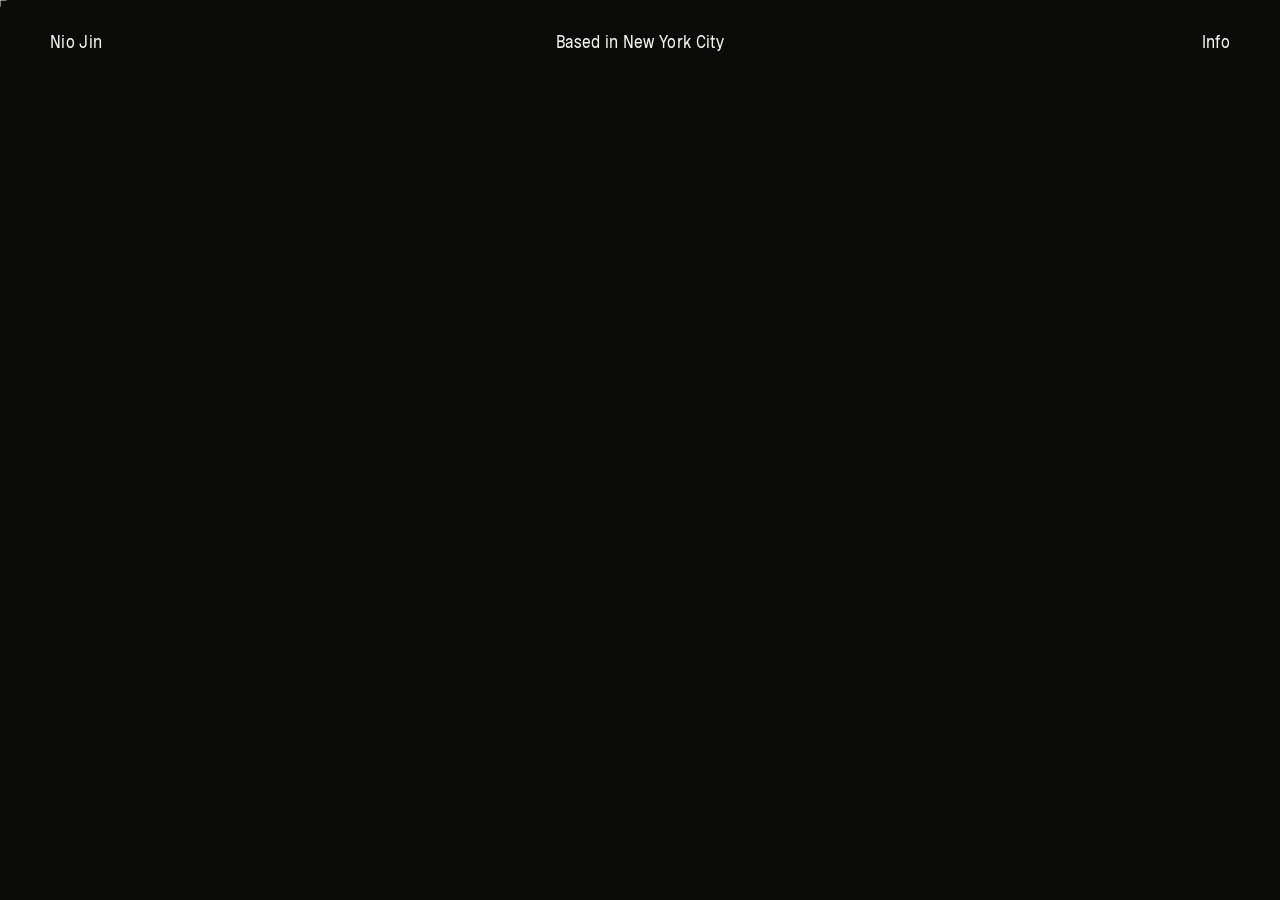
==== index.html @ 978b670d "Sep_update" ====
<!DOCTYPE html>
<html lang="en">
<head>
<meta charset="UTF-8">
<meta name="viewport" content="width=device-width, initial-scale=1.0, viewport-fit=cover">
<title>Nio Jin</title>
<link rel="icon" type="image/png" href="./favicon.png">

<!-- TYPEFACE -->
<link rel="preconnect" href="https://fonts.googleapis.com">
<link rel="preconnect" href="https://fonts.gstatic.com" crossorigin>
<link href="https://fonts.googleapis.com/css2?family=Cossette+Texte:wght@400;700&display=swap" rel="stylesheet">

<style>
:root{
  --font:'Cossette Texte','Helvetica Neue',Arial,sans-serif;
  --bg:#f2f2f2;
  --ink:#252526;
  --ink-soft:var(--ink);
  --line:#bfbfbf;
  --accent:#00fffb;
  --type-primary:1rem;
  --type-support:.625rem;
  --t:0.6s cubic-bezier(.4,0,.2,1);
  --t-fast:0.28s cubic-bezier(.4,0,.2,1);
}
*,*::before,*::after{box-sizing:border-box;margin:0;padding:0;}
html{font-synthesis:none;text-rendering:optimizeLegibility;-webkit-font-smoothing:antialiased;}
html,body{width:100%;height:100%;background:var(--bg);color:var(--ink);overflow:hidden;cursor:none;font-family:var(--font);font-weight:400;}
a:focus-visible,button:focus-visible{outline:1px solid currentColor;outline-offset:5px;}
.sr-only{position:absolute;width:1px;height:1px;padding:0;margin:-1px;overflow:hidden;clip:rect(0,0,0,0);white-space:nowrap;border:0;}

/* ============ PHOTOSENSITIVITY GATE ============ */
html.site-warning-pending,html.site-warning-pending body{background:#000;}
html.site-warning-pending body>:not(#photosensitivity-gate):not(script){visibility:hidden;}
#photosensitivity-gate{position:fixed;inset:0;z-index:2147483647;display:grid;place-items:center;padding:clamp(1.5rem,5vw,4rem);background:#000;color:#f2f2f2;cursor:auto;}
#photosensitivity-gate[hidden]{display:none;}
.photosensitivity-dialog{width:min(100%,34rem);}
.photosensitivity-kicker{margin-bottom:1rem;font-size:.625rem;text-transform:uppercase;letter-spacing:.08em;}
.photosensitivity-title{font-weight:400;line-height:.94;letter-spacing:-.04em;}
.photosensitivity-copy{max-width:31rem;margin-top:1.5rem;font-size:.875rem;line-height:1.45;}
.photosensitivity-actions{display:flex;flex-wrap:wrap;gap:1rem;margin-top:2rem;}
.photosensitivity-actions button{appearance:none;border:1px solid #f2f2f2;padding:.65rem .85rem;background:transparent;color:inherit;font:inherit;cursor:pointer;}
.photosensitivity-actions button:hover,.photosensitivity-actions button:focus-visible{background:#f2f2f2;color:#000;}

/* ============ CUSTOM CURSOR ============ */
#cur{position:fixed;pointer-events:none;z-index:9999;transform:translate(-50%,-50%);mix-blend-mode:difference;}
#cur-h{position:absolute;top:50%;left:50%;transform:translate(-50%,-50%);height:1px;width:13px;background:#fff;transition:width .18s,opacity .18s;}
#cur-v{position:absolute;top:50%;left:50%;transform:translate(-50%,-50%);width:1px;height:13px;background:#fff;transition:height .18s,opacity .18s;}
#cur.pressed #cur-h{width:22px;} #cur.pressed #cur-v{height:22px;}
#cur.hover #cur-h{width:9px;opacity:.5;} #cur.hover #cur-v{height:9px;opacity:.5;}
#cur-ring{position:absolute;top:50%;left:50%;transform:translate(-50%,-50%) rotate(-90deg);width:28px;height:28px;pointer-events:none;overflow:visible;}
#cur-ring circle{fill:none;stroke:#fff;stroke-width:1;stroke-linecap:round;r:12;cx:14;cy:14;stroke-dasharray:75.4;stroke-dashoffset:75.4;opacity:0;transition:stroke-dashoffset .52s cubic-bezier(.4,0,.2,1),opacity .2s;}
#cur.hover #cur-ring circle{stroke-dashoffset:0;opacity:1;}
#cur.ring-out #cur-ring circle{stroke-dashoffset:-75.4;opacity:0;transition:stroke-dashoffset .42s cubic-bezier(.4,0,.2,1),opacity .3s .15s;}
.trail{position:fixed;pointer-events:none;z-index:9998;background:#fff;transform:translate(-50%,-50%);mix-blend-mode:difference;image-rendering:pixelated;will-change:left,top,opacity;}

/* ============ SHARED VIEW SHELL ============ */
.view{position:fixed;inset:0;z-index:10;opacity:0;pointer-events:none;transition:opacity .5s ease;overflow:hidden;background:var(--bg);}
.view.on{opacity:1;pointer-events:all;}
.view.is-preparing{z-index:9;opacity:1;pointer-events:none;}
/* 3D fold transition for the photosensitivity-safe path */
#view-landing{transform-origin:100% 50%;transform-style:preserve-3d;backface-visibility:hidden;transition:opacity .88s cubic-bezier(.22,.78,.2,1),transform .88s cubic-bezier(.22,.78,.2,1),box-shadow .88s ease;}
#view-landing.is-folding{opacity:.08;transform:perspective(90rem) translateX(10vw) rotateY(-82deg);box-shadow:-3rem 0 5rem rgba(0,0,0,.28);pointer-events:none;}
@supports not (transform-style:preserve-3d){#view-landing.is-folding{transform:translateX(105%);opacity:0;}}
@media(prefers-reduced-motion:reduce){#view-landing{transition:opacity .15s linear;}#view-landing.is-folding{transform:none;opacity:0;}}
#ascii-transition{position:fixed;inset:0;z-index:9997;width:100%;height:100%;opacity:0;visibility:hidden;pointer-events:none;background:transparent;image-rendering:pixelated;}
#ascii-transition.is-active{opacity:1;visibility:visible;}

/* ============ GLOBAL TOPBAR ============ */
#global-topbar{position:fixed;top:0;left:0;right:0;z-index:300;display:flex;justify-content:space-between;align-items:flex-start;padding:calc(clamp(1.2rem,2.8vw,2rem) + env(safe-area-inset-top)) calc(clamp(1.5rem,4vw,3rem) + env(safe-area-inset-right)) clamp(1.2rem,2.8vw,2rem) calc(clamp(1.5rem,4vw,3rem) + env(safe-area-inset-left));pointer-events:none;color:#fff;mix-blend-mode:difference;}
#global-topbar .topbar-left{display:flex;align-items:baseline;pointer-events:all;}
#global-topbar .brand-name,#global-version,.location{mix-blend-mode:normal;cursor:none;font-family:var(--font);}
#work-mode-nav{position:fixed;top:calc(clamp(1.2rem,2.8vw,2rem)*2 + 1rem + env(safe-area-inset-top));left:calc(clamp(1.5rem,4vw,3rem) + env(safe-area-inset-left));z-index:310;display:none;align-items:baseline;gap:.8rem;color:var(--ink);font-size:var(--type-support);}
body.work-view-active #work-mode-nav{display:flex;}
#work-mode-nav button{appearance:none;border:0;background:transparent;color:inherit;padding:.12rem 0;font:inherit;cursor:none;opacity:.58;}
#work-mode-nav button:hover,#work-mode-nav button:focus-visible,#work-mode-nav button.is-active{opacity:1;text-decoration:underline;text-underline-offset:.18em;}
#work-mode-context{margin-left:.35rem;color:var(--ink-soft);}
#work-mode-context[hidden]{display:none;}
body.work-view-trace #work-mode-nav{color:#f1f1f1;}
body.work-view-trace #work-mode-context{color:rgba(241,241,241,.65);}
@media(max-width:700px){#work-mode-nav{gap:.55rem;top:calc(clamp(1.2rem,2.8vw,2rem)*2 + .7rem + env(safe-area-inset-top));}#work-mode-context{margin-left:.1rem;max-width:6rem;overflow:hidden;text-overflow:ellipsis;white-space:nowrap;}}
#global-topbar .brand-name,#global-version{background:transparent;color:inherit;padding:0 .12em;}
#global-topbar .brand-name:hover,#global-version:hover{background:#fff;color:#000;}
.brand-name{font-size:var(--type-primary);letter-spacing:.02em;text-decoration:none;}
#global-version{appearance:none;border:0;font-size:var(--type-primary);letter-spacing:.02em;text-decoration:none;pointer-events:none;opacity:0;transition:opacity .35s ease;}
#global-version.vis{opacity:1;pointer-events:all;}
.location{position:absolute;left:50%;transform:translateX(-50%);font-size:var(--type-primary);letter-spacing:.02em;white-space:nowrap;color:inherit;}

/* ============ MORE DRAWER ============ */
#more-layer{position:fixed;inset:0;z-index:500;pointer-events:none;visibility:hidden;transition:visibility 0s .65s;}
#more-layer.is-open{pointer-events:all;visibility:visible;transition-delay:0s;}
#more-backdrop{position:absolute;inset:0;border:0;background:rgba(11,11,10,0);cursor:none;transition:background .45s ease;}
#more-layer.is-open #more-backdrop{background:rgba(11,11,10,.22);}
#more-drawer{position:absolute;top:0;right:0;width:min(480px,100%);height:100%;overflow-y:auto;background:var(--bg);color:var(--ink);padding:calc(clamp(1.2rem,2.8vw,2rem) + env(safe-area-inset-top)) calc(clamp(1.5rem,3.2vw,2.4rem) + env(safe-area-inset-right)) calc(2rem + env(safe-area-inset-bottom)) calc(clamp(1.5rem,3.2vw,2.4rem) + env(safe-area-inset-left));display:flex;flex-direction:column;transform:translateX(100%);transition:transform .65s cubic-bezier(.16,1,.3,1);box-shadow:-1px 0 0 var(--line);}
#more-layer.is-open #more-drawer{transform:translateX(0);}
.more-head{display:flex;align-items:baseline;justify-content:space-between;padding-bottom:1rem;border-bottom:1px solid var(--ink);}
.more-title,.more-close{font:inherit;font-size:var(--type-primary);letter-spacing:.02em;}
.more-close{appearance:none;border:0;background:none;color:inherit;padding:.15rem 0;line-height:1;cursor:none;}
.back-arrow-icon{display:block;width:22px;height:12px;fill:none;stroke:currentColor;stroke-width:1;stroke-linecap:square;stroke-linejoin:miter;}
.more-body{display:flex;flex-direction:column;flex:1;padding-top:clamp(0rem,0vh,0rem);}
.more-profile{grid-template-columns:6.5rem 1fr;gap:1rem;align-items:start;}
.more-profile img{display:block;width:6.5rem;height:7.5rem;object-fit:cover;}
.more-intro{font-size:var(--type-primary);line-height:1.7;}
.more-pronouns{margin-top:.8rem;font-size:var(--type-support);line-height:1.45;}
.more-overline{font-size:var(--type-support);letter-spacing:normal;color:var(--ink-soft);margin-bottom:.75rem;}
.more-cta-title{font-size:var(--type-primary);line-height:1.35;font-weight:400;max-width:17rem;}
.more-cta{display:block;width:100%;margin:0rem 0 0 0rem;padding:.9rem 1rem;background:var(--accent);border:1px solid var(--ink);color:var(--ink);text-decoration:none;font-size:var(--type-support);letter-spacing:normal;transition:background .2s,color .2s;}
.more-cta:hover{background:var(--ink);color:var(--accent);}
.more-directory{display:grid;grid-template-columns:6.5rem minmax(0,1fr);gap:.5rem 1rem;padding:1rem 0;border-bottom:1px solid var(--ink);}
.more-directory .more-section{display:contents;}
.more-section-title{font-weight:400;color:var(--ink-soft);letter-spacing:.04em;}
.more-section-body{line-height:1.55;color:var(--ink-soft);}
.more-directory nav .more-section-body{display:flex;flex-direction:column;align-items:flex-start;gap:.1rem;min-width:0;}
.more-directory nav .more-nav-link{white-space:nowrap;}
.more-section-body a,.more-section-body button{display:block;width:fit-content;appearance:none;border:0;background:transparent;color:var(--ink);padding:0 .12em;font:inherit;text-decoration:none;text-align:left;overflow-wrap:anywhere;box-decoration-break:clone;-webkit-box-decoration-break:clone;cursor:none;}
.more-section-body a:hover,.more-section-body button:hover,.more-section-body a:focus-visible,.more-section-body button:focus-visible{background:var(--ink);color:var(--bg);}
.more-directory>.more-cta{grid-column:1/-1;}
.more-foot{display:flex;justify-content:space-between;align-items:flex-end;gap:1rem;padding-top:1rem; font-size:var(--type-support);letter-spacing:normal;color:var(--ink-soft);}
.more-foot span:last-child{white-space:nowrap;text-align:right;}
body.more-open{overflow:hidden;}
@media(max-width:600px){.location{display:none;}.more-profile{grid-template-columns:5.5rem 1fr;}.more-profile img{width:5.5rem;height:5.5rem;}.more-directory{grid-template-columns:5.5rem minmax(0,1fr);}.more-foot{flex-direction:column;align-items:flex-start;gap:.35rem;}.more-foot span:last-child{text-align:left;}}

/* ============ LANDING ============ */
#landing-video{position:absolute;inset:0;width:100%;height:100%;z-index:1;background:#0b0b0a;}
#landing-video{object-fit:cover;opacity:1;transition:opacity .45s ease;}
body.more-open #landing-video{opacity:.35;}

/* The landing page is a two-stage scroll: moving image, then the archived
   conversation. Scroll progress drives the ASCII field between them. */
#view-landing{overflow:hidden;}
#landing-scroll-track{position:absolute;inset:0;z-index:3;overflow-y:auto;overscroll-behavior-y:contain;scrollbar-width:none;}
#landing-scroll-track::-webkit-scrollbar{display:none;}
#landing-scroll-stage{position:relative;height:220vh;height:220dvh;}
#landing-video-frame{position:absolute;inset:0;z-index:1;width:100%;height:100%;overflow:hidden;opacity:1;transform:translateZ(0);will-change:opacity;pointer-events:none;}
#landing-scroll-ascii,#landing-scroll-cover{position:absolute;inset:0;display:block;width:100%;height:100%;pointer-events:none;}
#landing-scroll-ascii{z-index:4;background:transparent;image-rendering:pixelated;}
#landing-scroll-cover{z-index:5;background:#f2f2f2;opacity:0;will-change:opacity;}
#landing-idle-hint{position:absolute;left:50%;bottom:clamp(1.5rem,4vw,3rem);z-index:7;transform:translate(-50%,.35rem);font-size:var(--type-support);letter-spacing:.04em;color:#f2f2f2;mix-blend-mode:difference;opacity:0;visibility:hidden;pointer-events:none;transition:opacity .5s ease,transform .7s cubic-bezier(.16,1,.3,1),visibility 0s .5s;}
#landing-idle-hint.is-visible{opacity:.72;visibility:visible;transform:translate(-50%,0);transition-delay:0s;}

/* Landing menu trigger */
#landing-hover-zone{position:absolute;left:0;right:0;bottom:0;height:33.334vh;z-index:2;}

/* Landing menu */
#landing-bottom{
  position:absolute;left:0;right:0;bottom:0;z-index:3;
  display:flex;
  align-items:center;
  height:clamp(10.5rem,24dvh,12rem);
  isolation:isolate;
  background:transparent;
  padding:0 clamp(1.5rem,4vw,3rem);
  transform:translateY(100%);
  transition:transform .85s cubic-bezier(.16,1,.3,1);
  will-change:transform;
  pointer-events:none;
}
#landing-bottom::before{content:'';position:absolute;inset:1rem 0 0;z-index:0;pointer-events:none;background:linear-gradient(180deg,rgba(242,242,242,0) 0,rgba(242,242,242,0) 1.08rem,rgba(191,191,191,1) 2.16rem,rgba(242,242,242,1) 3.42rem,var(--bg) 4.5rem);}
#landing-bottom.is-open{transform:translateY(0);pointer-events:all;}
#landing-divider{display:none;}
#landing-conversation{position:relative;z-index:1;width:100%;height:100%;box-sizing:border-box;isolation:isolate;}
@keyframes uiTypeIn{from{clip-path:inset(0 100% 0 0);}to{clip-path:inset(0 0 0 0);}}
.type-in{animation:uiTypeIn .34s steps(var(--type-steps,14),end) var(--type-delay,0s) both;}
@media (prefers-reduced-motion:reduce){.type-in{animation-duration:.01s;animation-delay:0s;}}
@media(max-width:700px){
  #view-landing{background:#0b0b0a;}
  #landing-video{inset:auto;top:50%;left:50%;width:100vh;width:100dvh;height:100vw;height:100dvw;max-width:none;max-height:none;object-fit:cover;transform:translate(-50%,-50%) rotate(90deg);transform-origin:center;}
  #landing-bottom{padding-bottom:env(safe-area-inset-bottom);padding-left:calc(1rem + env(safe-area-inset-left));padding-right:calc(1rem + env(safe-area-inset-right));}
}

/* The three-column menu appears after the landing scroll. */
#landing-hover-zone,#landing-indicator{display:none!important;}
#landing-bottom{
  display:flex!important;position:absolute;inset:0;z-index:6;
  height:100%!important;margin:0;
  background:transparent;opacity:0;visibility:hidden;
  transform:none!important;
  transition:opacity .35s ease,visibility 0s .35s;
  pointer-events:none!important;
}
#landing-bottom::before{display:none;}
#landing-bottom.is-scroll-revealed{opacity:1;visibility:visible;transition:opacity .35s ease;pointer-events:none!important;}
#landing-bottom.is-scroll-revealed button,#landing-bottom.is-scroll-revealed a,#landing-bottom.is-scroll-revealed [tabindex]{pointer-events:auto;}
#landing-conversation{display:grid;grid-template-columns:repeat(3,minmax(0,1fr));align-items:stretch;}
.landing-column{display:flex;flex-direction:column;justify-content:center;align-items:center;min-width:0;font-size:var(--type-primary);}
#verb-options{position:static;left:auto;right:auto;top:auto;display:flex;flex-direction:column;align-items:center;gap:.5rem;max-height:none;white-space:normal;flex-wrap:nowrap;perspective:320px;}
#verb-options .verb-choice{appearance:none;width:fit-content;padding:.1rem .3rem;border:0;background:transparent;color:var(--ink);font:inherit;font-size:var(--type-primary);font-weight:400;text-align:center;text-decoration:none;cursor:none;backface-visibility:hidden;transition:transform .42s cubic-bezier(.16,1,.3,1),opacity .42s ease,background .2s,color .2s;}
#verb-options .verb-choice:nth-child(1){transform:rotateX(-38deg) translateZ(-8px);opacity:.84;}
#verb-options .verb-choice:nth-child(2){transform:translateZ(20px);}
#verb-options .verb-choice:nth-child(3){transform:rotateX(38deg) translateZ(-8px);opacity:.84;}
#verb-options .verb-choice.is-selected{transform:translateZ(24px);opacity:1;}
#verb-options .verb-choice.is-selected ~ .verb-choice{transform:rotateX(38deg) translateZ(-8px);opacity:.84;}
#verb-options .verb-choice:has(~ .verb-choice.is-selected){transform:rotateX(-38deg) translateZ(-8px);opacity:.84;}
#verb-options .verb-choice:hover,#verb-options .verb-choice:focus-visible{background:var(--ink);color:var(--bg);}
#verb-options .verb-choice.is-selected{background:var(--ink);color:var(--bg);}
#landing-destinations{align-items:center;perspective:320px;}
#landing-destinations{position:relative;}
.destination-list{display:flex;flex-direction:column;align-items:flex-start;gap:.5rem;}
.destination-list[hidden]{display:none;}
.destination-list button,.destination-list a,.destination-unavailable{display:block;width:fit-content;padding:.1rem .2rem;color:var(--ink);background:transparent;border:0;font:inherit;font-size:var(--type-primary);text-decoration:underline;text-underline-offset:.16em;text-decoration-thickness:1px;white-space:nowrap;cursor:none;backface-visibility:hidden;}
.destination-list > :first-child:not(:only-child){transform:rotateX(-34deg) translateZ(-6px);opacity:.9;}
.destination-list > :nth-child(2):not(:last-child){transform:translateZ(16px);}
.destination-list > :last-child:not(:only-child){transform:rotateX(34deg) translateZ(-6px);opacity:.9;}
.destination-list button:hover,.destination-list button:focus-visible,.destination-list a:hover,.destination-list a:focus-visible{background:var(--ink);color:var(--bg);}
.destination-unavailable{color:#777;text-decoration:none;cursor:default;}
#build-brief{position:absolute;left:50%;bottom:clamp(1.5rem,4vw,3rem);width:min(40rem,90vw);transform:translateX(-50%);margin:0;color:var(--ink);font-size:var(--type-primary);line-height:1.35;text-align:center;}
#build-brief[hidden]{display:none;}
#destination-glitch{position:relative;display:block;isolation:isolate;min-width:7ch;font-family:monospace;font-size:var(--type-primary);letter-spacing:-.08em;white-space:nowrap;}
#destination-glitch[hidden]{display:none;}
#destination-glitch::before{content:'▚▜███▞▝';animation:destinationGlyphs 1.25s steps(1,end) infinite;}
@keyframes destinationGlyphs{0%,29%{content:'▚▜███▞▝';}30%,61%{content:'▞██▚▚█▜';}62%,100%{content:'██▝▚▞██';}}
@media(prefers-reduced-motion:reduce){#destination-glitch::before{animation:none;}}
@media(max-width:700px){#verb-options{gap:.25rem;}#verb-options .verb-choice{min-height:44px;padding:.15rem .2rem;}.destination-list{gap:.25rem;}.destination-list button,.destination-list a,.destination-unavailable{display:flex;align-items:center;min-height:44px;font-size:.875rem;}}
@media(max-width:700px){#landing-conversation{grid-template-columns:20% 30% 50%;}#build-brief{bottom:calc(1.5rem + env(safe-area-inset-bottom));}.destination-list[data-for="build"]{width:100%;padding:0 .65rem;gap:.7rem;}.destination-list[data-for="build"] a{display:block;width:100%;min-height:0;white-space:normal;text-decoration:none;}.build-link-title{text-decoration:underline;text-underline-offset:.16em;}}

/* ============ SĒZN ENTRY ============ */
#sezn-layer{position:fixed;inset:0;z-index:620;display:grid;place-items:center;padding:1.5rem;visibility:hidden;pointer-events:none;}
#sezn-layer.is-open{visibility:visible;pointer-events:all;}
#sezn-backdrop{position:absolute;inset:0;border:0;background:rgba(11,11,10,0);cursor:none;transition:background .35s ease;}
#sezn-layer.is-open #sezn-backdrop{background:rgba(11,11,10,.58);}
#sezn-dialog{position:relative;width:min(29rem,100%);background:var(--bg);color:var(--ink);border:1px solid var(--ink);padding:1.15rem;opacity:0;transform:translateY(.6rem) scale(.98);transition:opacity .3s ease,transform .45s cubic-bezier(.16,1,.3,1);}
#sezn-layer.is-open #sezn-dialog{opacity:1;transform:translateY(0) scale(1);}
.vision-head{display:flex;justify-content:space-between;align-items:baseline;padding-bottom:.8rem;border-bottom:1px solid var(--ink);}
.vision-title,.vision-close{font:inherit;font-size:var(--type-primary);letter-spacing:.02em;}
.vision-close{appearance:none;border:0;background:transparent;color:inherit;cursor:none;padding:.15rem 0;}
.vision-action{appearance:none;border:1px solid var(--ink);background:transparent;color:var(--ink);padding:.72rem;font:inherit;font-size:var(--type-support);cursor:none;text-align:center;transition:background .2s,color .2s;}
.vision-action.primary{background:var(--accent);}
.vision-action:hover,.vision-action:focus-visible{background:var(--ink);color:var(--bg);}
.vision-action.primary:hover,.vision-action.primary:focus-visible{color:var(--accent);}
#sezn-dialog label{display:block;margin:clamp(2rem,6vh,3.25rem) 0 .6rem;font-size:var(--type-support);}
#sezn-password{display:block;width:100%;border:0;border-bottom:1px solid var(--ink);border-radius:0;padding:.45rem 0;background:transparent;color:var(--ink);font:inherit;font-size:var(--type-primary);outline:none;cursor:text;}
#sezn-password:focus{border-bottom-width:2px;}
#sezn-error{min-height:1.6em;margin:.6rem 0 1.5rem;font-size:var(--type-support);line-height:1.6;}

/* floating idle indicator — visible only while the panel is closed */
#landing-indicator{
  position:absolute;left:50%;bottom:30px;z-index:4;
  transform:translateX(-50%);
  display:flex;flex-direction:column;align-items:center;gap:5px;
  color:var(--ink);opacity:.5;pointer-events:none;
  transition:opacity .45s cubic-bezier(.16,1,.3,1);
}
#landing-indicator.is-hidden{opacity:0;}
#landing-indicator .indicator-label{font-family:var(--font);font-size:var(--type-support);letter-spacing:normal;color:var(--ink-soft);}

/* ============ SONG / IMMERSIVE ============ */
#view-song{background:#0b0b0a;}
#mindmap-canvas{position:absolute;inset:0;width:100%;height:100%;cursor:none;touch-action:none;}
#mindmap-canvas:active{cursor:none;}
#song-interface{display:none;}
#song-interface::before{content:'';position:absolute;inset:0;z-index:-1;background:linear-gradient(180deg,rgba(242,242,242,0) 0%,24%,rgba(191,191,191,1) 48%,rgba(242,242,242,1) 76%,var(--bg) 100%);}
#song-interface.is-idle{opacity:0;transform:translateY(100%);pointer-events:none;}
.map-kicker{display:none;}
.map-prompt{font-size:var(--type-primary);line-height:1.35;text-align:center;max-width:42rem;}
.map-traces{display:flex;justify-content:center;align-items:baseline;flex-wrap:wrap;gap:.35rem 1rem;margin-top:.65rem;pointer-events:auto;}
.map-choice,.map-open{appearance:none;border:0;background:transparent;color:var(--ink);padding:.08em .12em;font:inherit;font-size:var(--type-primary);letter-spacing:normal;cursor:none;transition:background .2s,color .2s;pointer-events:auto;}
#song-interface .map-choice,#song-interface .map-open{font-size:var(--type-primary);}
.map-choice:hover,.map-choice.is-selected,.map-open:hover{background:var(--ink);color:var(--bg);}
.map-open{display:block;margin-top:.65rem;background:var(--accent);border-color:var(--accent);color:#0b0b0a;min-width:8rem;}
.map-open:hover{background:transparent;color:var(--accent);}
.map-works{display:flex;flex-wrap:wrap;gap:.45rem;margin-top:.65rem;pointer-events:auto;}
.map-works .map-open{margin-top:0;min-width:0;}
.map-memory{margin-top:.85rem;font-size:var(--type-support);line-height:1.5;letter-spacing:normal;color:var(--ink);max-width:390px;}
.map-memory:empty{display:none;}
#map-instructions{position:absolute;right:clamp(1.5rem,4vw,3rem);bottom:clamp(1.5rem,4vw,3rem);z-index:6;font-size:var(--type-support);letter-spacing:normal;color:#f1f1f1;pointer-events:none;visibility:hidden;}
#map-instructions.is-visible{visibility:visible;}
#map-mode{position:absolute;top:calc(clamp(1.2rem,2.8vw,2rem)*2 + 1.6rem + env(safe-area-inset-top));right:calc(clamp(1.5rem,4vw,3rem) + env(safe-area-inset-right));z-index:7;display:flex;gap:.75rem;}
#map-mode{top:calc(clamp(1.2rem,2.8vw,2rem)*2 + 3.8rem + env(safe-area-inset-top));}
.map-mode-choice{appearance:none;border:0;background:transparent;color:rgba(241,241,241,.58);padding:0 .12em;font:inherit;font-size:var(--type-support);cursor:none;}
.map-mode-choice:hover,.map-mode-choice:focus-visible,.map-mode-choice.is-active{background:#f1f1f1;color:#0b0b0a;}
@media (prefers-reduced-motion:reduce){#song-interface{transition:opacity .2s ease;}}

/* ============ ALL / PERSONAL PRACTICE MAP ============ */
#view-profile-map{background:#0b0b0a;color:#f1f1f1;}
#profile-map-wrap{position:absolute;inset:0;padding:clamp(4.8rem,8vw,6.5rem) clamp(1rem,3vw,2.5rem) clamp(2rem,4vw,3rem);}
#profile-map{display:block;width:100%;height:100%;overflow:visible;}
.profile-map-link{fill:none;stroke:rgba(241,241,241,.34);stroke-width:1;vector-effect:non-scaling-stroke;stroke-dasharray:1;stroke-dashoffset:1;}
#view-profile-map.on .profile-map-link{animation:profileMapLine .78s cubic-bezier(.16,1,.3,1) forwards;animation-delay:var(--line-delay,0s);}
@keyframes profileMapLine{to{stroke-dashoffset:0;}}
.profile-map-node{cursor:none;opacity:0;}
#view-profile-map.on .profile-map-node{animation:profileMapNode .38s ease forwards;animation-delay:var(--node-delay,.2s);}
@keyframes profileMapNode{from{opacity:0;}to{opacity:1;}}
.profile-map-node rect{fill:#0b0b0a;stroke:rgba(241,241,241,.62);stroke-width:1;vector-effect:non-scaling-stroke;transition:fill .2s,stroke .2s;}
.profile-map-node text{fill:#f1f1f1;font-family:var(--font);font-size:var(--type-support);letter-spacing:normal;pointer-events:none;}
.profile-map-node.is-branch text{font-size:var(--type-primary);letter-spacing:.02em;}
.profile-map-node:hover rect,.profile-map-node:focus rect{fill:var(--accent);stroke:var(--accent);}
.profile-map-node:hover text,.profile-map-node:focus text{fill:#0b0b0a;}
.profile-map-root text{font-size:var(--type-primary);letter-spacing:.02em;}
.profile-map-root .root-frame{fill:#0b0b0a;stroke:var(--accent);}
.profile-map-root .root-image-color{opacity:0;transition:opacity .35s ease;}
.profile-map-root:hover .root-image-color,.profile-map-root:focus .root-image-color{opacity:1;}
.profile-map-subtitle{font-size:var(--type-support)!important;letter-spacing:normal!important;}
@media(max-width:700px){#profile-map-wrap{padding:4.8rem .5rem 1rem;}.profile-map-node text{font-size:.56rem;}.profile-map-node.is-branch text,.profile-map-root text{font-size:.72rem;}}

/* ============ INDEX ============ */
#index-scroll{position:absolute;top:0;left:0;right:0;bottom:0;overflow-y:auto;-webkit-overflow-scrolling:touch;padding-top:calc(clamp(1.2rem,2.8vw,2rem)*2 + 3.8rem + env(safe-area-inset-top));padding-bottom:env(safe-area-inset-bottom);}
#index-table{width:100%;padding:0 clamp(1.5rem,4vw,3rem) 6rem;}
#index-controls{display:flex;justify-content:flex-end;padding:0 0 1.4rem;border-bottom:1px solid var(--ink);margin-bottom:1.4rem;}
.index-filter{appearance:none;border:0;background:transparent;padding:0 .12em;font-family:var(--font);font-size:var(--type-support);letter-spacing:normal;color:var(--ink-soft);cursor:none;transition:background .2s,color .2s;}
.index-filter:hover{background:var(--ink);color:var(--bg);}
.index-filter.is-active:not(:hover){background:transparent;color:var(--ink);}
#index-rows[hidden],#index-tree[hidden]{display:none;}
.idx-row{display:grid;grid-template-columns:minmax(11rem,1.15fr) minmax(10rem,.85fr) minmax(18rem,2fr) 4rem;gap:1.2rem;align-items:baseline;}
.idx-row{padding:.18rem 0;cursor:none;}
.idx-row:hover .idx-title{background:var(--ink);color:var(--bg);padding:0 .12em;}
.idx-title{font-size:var(--type-primary);letter-spacing:.02em;justify-self:start;}
.idx-year,.idx-cat{font-size:var(--type-support);letter-spacing:normal;color:var(--ink-soft);}
.idx-hook{font-size:var(--type-support);line-height:1.4;letter-spacing:normal;color:var(--ink-soft);}
.tree-list{list-style:none;margin-left:.35rem;padding-left:1rem;border-left:1px solid var(--ink);}
.tree-list .tree-list{margin:.15rem 0 .2rem 1.1rem;}
.tree-node{position:relative;padding:.15rem 0;}
.tree-node::before{content:'';position:absolute;left:-1rem;top:.72em;width:.72rem;border-top:1px solid var(--ink);}
.tree-branch-label{font-size:var(--type-support);line-height:1.4;}
.tree-work{appearance:none;border:0;background:transparent;color:var(--ink);padding:0 .12em;font:inherit;font-size:var(--type-support);cursor:none;text-align:left;}
.tree-work:hover{background:var(--ink);color:var(--bg);}
.tree-work.is-context-match,.idx-row.is-context-match .idx-title{background:var(--accent);color:var(--ink);}
.tree-work-year{margin-left:.65rem;}
@media (max-width:760px){.idx-row{grid-template-columns:1fr auto;grid-template-areas:"title year" "cat cat" "hook hook";gap:.2rem 1rem;padding:.55rem 0;border-bottom:1px solid var(--line);}.idx-title{grid-area:title;}.idx-year{grid-area:year;}.idx-cat{grid-area:cat;}.idx-hook{grid-area:hook;}}

/* ============ GALLERY ============ */
#gallery-scroll{position:absolute;inset:0;overflow-y:auto;-webkit-overflow-scrolling:touch;padding-top:calc(clamp(1.2rem,2.8vw,2rem)*2 + 3.6rem + env(safe-area-inset-top));padding-bottom:env(safe-area-inset-bottom);}
#gallery-filters{display:flex;gap:.55rem;flex-wrap:wrap;margin:0 clamp(1.5rem,4vw,3rem) 1.4rem;padding-bottom:1.4rem;border-bottom:0px solid var(--line);}
.gallery-filter.index-filter.is-active,.gallery-filter.index-filter.is-active:not(:hover){background:var(--ink);color:var(--bg);}
#gallery-wall{display:grid;grid-template-columns:repeat(12,minmax(0,1fr));gap:36px 20px;padding:0 clamp(1.5rem,4vw,3rem) 5rem;}
.gw-card{display:block;cursor:none;text-decoration:none;content-visibility:auto;contain-intrinsic-size:auto 360px;}
.gw-card--core,.gw-card--support{grid-column:span 4;}
.gw-media{position:relative;aspect-ratio:1;overflow:hidden;margin-bottom:10px;display:grid;place-items:start center;}
.gw-media img,.gw-media video{display:block;width:100%;height:100%;object-fit:contain;object-position:center top;filter:grayscale(1);transition:filter .5s cubic-bezier(.16,1,.3,1);}
.gw-card:hover .gw-media img,.gw-card:hover .gw-media video{filter:grayscale(0);}
.gw-title{display:block;width:fit-content;font-family:var(--font);font-size:var(--type-primary);letter-spacing:.02em;color:var(--ink);}
.gw-meta{display:block;font-family:var(--font);font-size:var(--type-support);letter-spacing:normal;color:var(--ink-soft);margin-top:4px;}
.gw-year{display:block;white-space:nowrap;}
.gw-tags{display:flex;gap:.3rem;flex-wrap:wrap;min-width:0;margin-top:.3rem;}
.gw-tag{display:inline-block;border:1px solid var(--line);padding:.18rem .32rem;line-height:1;white-space:nowrap;}
.gw-card:hover .gw-title{background:var(--ink);color:var(--bg);padding:0 .12em;}
.asset-loader{position:absolute;inset:0;display:grid;place-items:center;color:var(--ink);font-size:var(--type-support);pointer-events:none;}
.asset-loader::before{content:'Loading…';}
.gw-media.is-loaded .asset-loader,.detail-slide.is-loaded .asset-loader{display:none;}
@media (max-width:760px){
  #gallery-wall{grid-template-columns:repeat(2,minmax(0,1fr));gap:25px 12px;}
  .gw-card--core,.gw-card--support{grid-column:span 1;}
}
@media (hover:none),(pointer:coarse){html,body,a,button{cursor:auto;}#cur,.trail{display:none!important;}}
@media (hover:none),(pointer:coarse){
  .brand-name,#global-version,.map-mode-choice,.index-filter,.gallery-filter,.verb-choice,.destination-list button,.destination-list a{position:relative;min-height:0;display:inline-block;}
  .brand-name::after,#global-version::after,.map-mode-choice::after,.index-filter::after,.gallery-filter::after,.verb-choice::after,.destination-list button::after,.destination-list a::after{content:'';position:absolute;left:50%;top:50%;width:max(100%,44px);height:44px;transform:translate(-50%,-50%);}
  .more-close,.vision-close,#detail-close{min-width:44px;min-height:44px;display:inline-flex;align-items:center;justify-content:center;}
  #verb-options{align-items:center;}
}
@media (prefers-reduced-motion:reduce){*,*::before,*::after{scroll-behavior:auto!important;animation-duration:.01ms!important;animation-iteration-count:1!important;transition-duration:.01ms!important;}}

/* ============ STORE / PRE-ORDER ============ */
#store-scroll{position:absolute;inset:0;overflow-y:auto;-webkit-overflow-scrolling:touch;padding:calc(clamp(1.2rem,2.8vw,2rem)*2 + 3.5rem) clamp(1.5rem,4vw,3rem) 6rem;}
#more-drawer,#index-scroll,#gallery-scroll,#store-scroll{scrollbar-width:thin;scrollbar-color:var(--line) transparent;}
#more-drawer::-webkit-scrollbar,#index-scroll::-webkit-scrollbar,#gallery-scroll::-webkit-scrollbar,#store-scroll::-webkit-scrollbar{width:6px;}
#more-drawer::-webkit-scrollbar-track,#index-scroll::-webkit-scrollbar-track,#gallery-scroll::-webkit-scrollbar-track,#store-scroll::-webkit-scrollbar-track{background:transparent;}
#more-drawer::-webkit-scrollbar-thumb,#index-scroll::-webkit-scrollbar-thumb,#gallery-scroll::-webkit-scrollbar-thumb,#store-scroll::-webkit-scrollbar-thumb{background:var(--line);}
#store-intro{display:grid;grid-template-columns:minmax(14rem,1fr) minmax(16rem,1fr);gap:2rem;padding-bottom:clamp(2.5rem,6vw,4.5rem);border-bottom:1px solid var(--ink);}
#store-intro h2{font-weight:400;line-height:1.12;max-width:22rem;}
#store-intro p{max-width:28rem;justify-self:end;line-height:1.65;color:var(--ink-soft);}
#store-grid{display:grid;grid-template-columns:repeat(3,minmax(0,1fr));gap:3rem 1.25rem;padding-top:1.5rem;}
.store-card{min-width:0;}
.store-media{aspect-ratio:1;display:grid;place-items:start center;overflow:hidden;border-bottom:1px solid var(--line);margin-bottom:.8rem;}
.store-media img{display:block;width:100%;height:100%;object-fit:contain;object-position:center top;filter:grayscale(1);transition:filter .45s ease;}
.store-card:hover .store-media img{filter:grayscale(0);}
.store-placeholder{width:100%;height:100%;display:grid;place-items:center;background:rgba(191,191,191,.16);color:var(--ink-soft);}
.store-head{display:flex;justify-content:space-between;align-items:baseline;gap:1rem;}
.store-title{font-weight:400;}
.store-price{white-space:nowrap;color:var(--ink-soft);}
.store-meta{display:flex;justify-content:space-between;gap:1rem;margin-top:.32rem;color:var(--ink-soft);}
.store-description{line-height:1.55;color:var(--ink-soft);margin-top:.75rem;min-height:3.2em;}
.store-specs{display:grid;grid-template-columns:5.4rem 1fr;gap:.3rem .8rem;margin-top:.8rem;padding-top:.8rem;border-top:1px solid var(--line);color:var(--ink-soft);}
.store-specs dt,.store-specs dd{margin:0;}
.store-actions{display:grid;grid-template-columns:1fr 1fr;gap:.5rem;margin-top:1rem;}
.store-action{appearance:none;display:block;border:1px solid var(--ink);background:transparent;color:var(--ink);padding:.7rem .75rem;text-align:center;text-decoration:none;font-family:var(--font);cursor:none;transition:background .2s,color .2s,opacity .2s;}
.store-action.primary{background:var(--accent);color:var(--ink);}
.store-action:hover{background:var(--ink);color:var(--bg);}
.store-action.primary:hover{background:transparent;color:var(--ink);}
.store-action[disabled]{opacity:.38;pointer-events:none;}
@media(max-width:850px){#store-grid{grid-template-columns:repeat(2,minmax(0,1fr));}.store-card:last-child{grid-column:1/-1;max-width:calc(50% - .625rem);}}
@media(max-width:600px){#store-intro{grid-template-columns:1fr;}#store-intro p{justify-self:start;}#store-grid{grid-template-columns:1fr;}.store-card:last-child{grid-column:auto;max-width:none;}}

/* ============ DETAIL VIEWER ============ */
#view-detail{background:#0b0b0a;}
#detail-scroll{position:absolute;inset:0;z-index:1;overflow-y:auto;scroll-snap-type:y mandatory;scrollbar-width:none;}
#detail-scroll::-webkit-scrollbar{display:none;}
.detail-slide{position:relative;min-height:100svh;scroll-snap-align:start;display:flex;align-items:center;justify-content:center;padding:clamp(4.5rem,9vw,7rem) clamp(1.5rem,6vw,5rem) clamp(8rem,14vw,11rem);}
.detail-slide .asset-loader{color:#f1f1f1;}
.detail-slide img,.detail-slide video{max-width:100%;max-height:calc(100svh - 12rem);width:auto;height:auto;object-fit:contain;}
#asset-cursor-label{position:fixed;left:0;top:0;z-index:10000;display:none;pointer-events:none;transform:translate(12px,12px);padding:.16rem .28rem;background:#f1f1f1;color:#0b0b0a;font-size:var(--type-support);line-height:1.25;white-space:nowrap;}
#asset-cursor-label.is-visible{display:block;}
body.asset-label-hover #cur{opacity:0;}
#detail-slides.is-revealing .detail-slide:first-child img,#detail-slides.is-revealing .detail-slide:first-child video{transform-origin:var(--asset-origin,center);animation:assetReveal .72s cubic-bezier(.16,1,.3,1) both;}
@keyframes assetReveal{from{opacity:0;transform:scale(.12)}to{opacity:1;transform:scale(1)}}
#detail-caption-wrap{position:absolute;left:0;right:0;bottom:0;padding:clamp(1.2rem,2.8vw,2rem) calc(clamp(1.5rem,4vw,3rem) + env(safe-area-inset-right)) calc(clamp(1.2rem,2.8vw,2rem) + env(safe-area-inset-bottom)) calc(clamp(1.5rem,4vw,3rem) + env(safe-area-inset-left));z-index:6;background:linear-gradient(to top, rgba(0,0,0,.6), transparent);}
#detail-title{font-size:var(--type-primary);color:#f1f1f1;letter-spacing:.02em;}
#detail-year{font-size:var(--type-support);letter-spacing:normal;color:#f1f1f1;margin-left:.5em;}
#detail-caption{font-size:var(--type-support);line-height:1.7;letter-spacing:normal;color:#f1f1f1;max-width:560px;margin-top:.35rem;}
#detail-trace{appearance:none;border:0;background:transparent;color:#f1f1f1;padding:.12rem 0;margin-top:.5rem;font:inherit;font-size:var(--type-support);text-decoration:underline;text-underline-offset:.18em;cursor:none;}
#detail-trace:hover,#detail-trace:focus-visible{color:var(--accent);}
#detail-close{position:absolute;top:calc(clamp(1.2rem,2.8vw,2rem) + 2.15rem + env(safe-area-inset-top));right:calc(clamp(1.5rem,4vw,3rem) + env(safe-area-inset-right));z-index:7;border:0;background:none;color:#f1f1f1;font:inherit;font-size:var(--type-primary);letter-spacing:.02em;cursor:none;opacity:.9;transition:opacity .35s ease;padding:.15rem 0;}
#detail-close:hover{opacity:.52;}
#detail-sound{position:absolute;top:calc(clamp(1.2rem,2.8vw,2rem) + 2.15rem + env(safe-area-inset-top));left:calc(clamp(1.5rem,4vw,3rem) + env(safe-area-inset-left));z-index:7;display:none;align-items:center;gap:.55rem;color:#f1f1f1;font-size:var(--type-support);letter-spacing:normal;opacity:1;transition:opacity .35s ease;}
#detail-sound.is-visible{display:flex;}
.volume-symbol{display:block;width:15px;height:15px;}
.volume-symbol svg{display:block;width:100%;height:100%;fill:none;stroke:currentColor;stroke-width:1.15;stroke-linecap:square;stroke-linejoin:miter;}
#view-detail.controls-idle #detail-close,#view-detail.controls-idle #detail-sound,#view-detail.controls-idle #detail-scroll-hint{opacity:0;pointer-events:none;}
#detail-volume{appearance:none;width:72px;height:44px;background:linear-gradient(rgba(241,241,241,.38),rgba(241,241,241,.38)) center/100% 1px no-repeat;accent-color:#f1f1f1;cursor:none;}
#detail-volume::-webkit-slider-thumb{appearance:none;width:7px;height:7px;background:#f1f1f1;border:0;border-radius:0;}
#detail-volume::-moz-range-thumb{width:7px;height:7px;background:#f1f1f1;border:0;border-radius:0;}
#detail-scroll-hint{position:absolute;right:clamp(1.5rem,4vw,3rem);bottom:clamp(1.2rem,2.8vw,2rem);z-index:7;display:none;align-items:baseline;gap:.85rem;color:#f1f1f1;font-size:var(--type-support);letter-spacing:normal;pointer-events:none;opacity:1;transition:opacity .35s ease;}
#detail-scroll-hint.is-visible{display:flex;}
#detail-scroll-hint.is-complete{color:#f1f1f1;}
@media(max-width:760px){#detail-scroll-hint{top:calc(clamp(1.2rem,2.8vw,2rem) + 5.25rem + env(safe-area-inset-top));right:auto;bottom:auto;left:calc(clamp(1.5rem,4vw,3rem) + env(safe-area-inset-left));}#detail-sound:not(.is-visible)~#detail-scroll-hint{top:calc(clamp(1.2rem,2.8vw,2rem) + 2.15rem + env(safe-area-inset-top));}#detail-volume{width:120px;touch-action:none;}#detail-volume::-webkit-slider-thumb{width:15px;height:15px;}#detail-volume::-moz-range-thumb{width:15px;height:15px;}}

/* Two type sizes; hierarchy comes from inverse highlight, outline, colour, and placement. */
.more-cta-title,.map-prompt,#store-intro h2,.brand-name,#global-version,.location,.more-title,.more-close,.idx-title,.gw-title,.store-title,#detail-title,#detail-close{font-size:var(--type-primary);letter-spacing:.02em;}
.more-cta,.map-choice,.map-open,.store-action,.more-section-body,.idx-hook,#store-intro p,.store-description,#detail-caption,.more-overline,.more-section-title,.more-foot,#landing-indicator .indicator-label,.map-kicker,.map-memory,#map-instructions,.idx-year,.idx-cat,.gw-meta,.store-price,.store-meta,.store-placeholder,.store-specs,#detail-year,#detail-sound,#detail-scroll-hint{font-size:var(--type-support);letter-spacing:normal;}
.more-section-body a{font-size:var(--type-support);letter-spacing:normal;}

#load{position:fixed;inset:0;background:var(--bg);display:flex;align-items:center;justify-content:center;z-index:1000;transition:opacity .5s;}
#load.off{opacity:0;pointer-events:none;}
.ld{width:4px;height:4px;background:var(--ink);animation:sq 1.2s ease-in-out infinite;}
.ld:nth-child(2){animation-delay:.2s;margin:0 8px;} .ld:nth-child(3){animation-delay:.4s;}
@keyframes sq{0%,100%{opacity:.2;transform:scale(1);}50%{opacity:1;transform:scale(1.8);}}
</style>
</head>
<body>

<section id="photosensitivity-gate" role="dialog" aria-modal="true" aria-labelledby="photosensitivity-title" aria-describedby="photosensitivity-copy" hidden>
  <div class="photosensitivity-dialog">
    <p class="photosensitivity-kicker">Photosensitivity warning</p>
    <h1 class="photosensitivity-title" id="photosensitivity-title">Do you have photosensitive epilepsy?</h1>
    <div class="photosensitivity-actions">
      <button id="photosensitivity-enter" type="button">Yes</button>
      <button id="photosensitivity-leave" type="button">No</button>
    </div>
  </div>
</section>
<script>
(()=>{
  const root=document.documentElement;
  const gate=document.getElementById('photosensitivity-gate');
  const enter=document.getElementById('photosensitivity-enter');
  const leave=document.getElementById('photosensitivity-leave');
  window.NIOJIN_TRANSITION_MODE='fold';
  root.classList.add('photosensitivity-safe');
  function enterSite(mode){
    window.NIOJIN_TRANSITION_MODE=mode;
    root.classList.toggle('photosensitivity-safe',mode==='fold');
    root.classList.toggle('photosensitivity-flashing',mode==='glitch');
    gate.hidden=true;
    root.classList.remove('site-warning-pending');
    const landingVideo=document.getElementById('landing-video');
    if(landingVideo){landingVideo.currentTime=0;landingVideo.play().catch(()=>{});}
  }
  enter.addEventListener('click',()=>enterSite('fold'));
  leave.addEventListener('click',()=>enterSite('glitch'));
  requestAnimationFrame(()=>enter.focus());
})();
</script>

<div id="cur"><div id="cur-h"></div><div id="cur-v"></div><svg id="cur-ring" viewBox="0 0 28 28" xmlns="http://www.w3.org/2000/svg"><circle/></svg></div>
<div id="asset-cursor-label" aria-hidden="true"></div>
<canvas id="ascii-transition" aria-hidden="true"></canvas>
<div id="load"><div class="ld"></div><div class="ld"></div><div class="ld"></div></div>

<!-- ============ GLOBAL TOPBAR ============ -->
<div id="global-topbar">
  <div class="topbar-left">
    <a class="brand-name" href="#" data-back="landing">Nio Jin</a>
  </div>
  <p class="location">Based in New York City</p>
  <button id="global-version" type="button" aria-controls="more-drawer" aria-expanded="false">Info</button>
</div>
<nav id="work-mode-nav" aria-label="Browse works">
  <button type="button" data-work-mode="index" aria-pressed="false">Index</button>
  <button type="button" data-work-mode="gallery" aria-pressed="false">Gallery</button>
  <button type="button" data-work-mode="song" aria-pressed="false">Trace</button>
  <span id="work-mode-context" hidden></span>
</nav>
<div id="more-layer" aria-hidden="true">
  <button id="more-backdrop" type="button" aria-label="Close More" tabindex="-1"></button>
  <aside id="more-drawer" role="dialog" aria-modal="true" aria-labelledby="more-title">
    <header class="more-head"><h2 class="more-title" id="more-title">Info</h2><button class="more-close" id="more-close" type="button" aria-label="Back"><svg class="back-arrow-icon" viewBox="0 0 22 12" aria-hidden="true"><path d="M6 1 1 6l5 5M1 6h20"/></svg></button></header>
    <div class="more-body">
        <div class="more-directory">
            <section class="more-section">
              <h4 class="more-section-title">Nio Jin</h4>
              <div class="more-section-body">Independent Builder & Designer</div>
              <h4 class="more-section-title">Focus</h4>
              <div class="more-section-body">Perception, experience, and friction.
<br>(the medium is whatever works)</div>
            </section>
        </div>
      
      <div class="more-directory">
        
        <section class="more-section"><h4 class="more-section-title">Contact</h4><div class="more-section-body"><a href="mailto:niojin.noi@gmail.com">niojin.noi@gmail.com</a><a href="https://www.instagram.com/nio.not.online/" target="_blank" rel="noopener">@nio.not.online</a></div></section>
         <h4 class="more-section-title">Background</h4>
              <div class="more-section-body">BFA, Communication Design<br>Parsons School of Design, 2026</div>
        <section class="more-section"><h4 class="more-section-title">Document</h4><div class="more-section-body"><a href="./CV_NioJin_Sep_.pdf" target="_blank" rel="noopener">Résumé</a></div></section>
        
      </div>
          <div class="more-directory">
             <section class="more-section"><h4 class="more-section-title">Work</h4><div class="more-section-body">Open for things that interest me<br>Not sure if it’s my thing? Send it anyway</div></section>
   <a class="more-cta" href="mailto:niojin.noi@gmail.com?subject=Project%20inquiry" aria-label="Email Nio Jin">𓅰 𓅬 𓅭 𓅮 𓅯</a>
          </div>
    </div>
    <footer class="more-foot"><span>© 2026 Nio Jin.</span></footer>
  </aside>
</div>

<!-- ============ LANDING ============ -->
<section id="view-landing" class="view on">
  <div id="landing-video-frame">
    <video id="landing-video" muted loop playsinline preload="auto" data-desktop-src="./videos/landing.1.mp4" data-mobile-src="./videos/landing.1_mobile.mp4" data-mobile-poster="./videos/landing.1_mobile_poster.png"></video>
  </div>
  <canvas id="landing-scroll-ascii" aria-hidden="true"></canvas>
  <div id="landing-scroll-cover" aria-hidden="true"></div>

  <div id="landing-hover-zone"></div>

  <div id="landing-indicator">
    <span class="indicator-label"></span>
  </div>
  <p id="landing-idle-hint" aria-live="polite">Scroll to enter.</p>

  <div id="landing-bottom">
    <div id="landing-divider"></div>
    <div id="landing-conversation" aria-label="Choose what Nio Jin makes, builds, or runs">
      <div class="landing-column landing-pronoun">i</div>
      <div id="verb-options" class="landing-column" role="group" aria-label="Choose a verb">
        <button class="verb-choice" type="button" data-verb="make" aria-pressed="false">make</button>
        <button class="verb-choice" type="button" data-verb="build" aria-pressed="false">build</button>
        <button class="verb-choice" type="button" data-verb="run" aria-pressed="false">run</button>
      </div>
      <div id="landing-destinations" class="landing-column" aria-live="polite">
        <span id="destination-glitch" aria-hidden="true"></span>
        <div class="destination-list" data-for="make" hidden>
          <button type="button" data-gallery-filter="printed medium">printed</button>
          <button type="button" data-gallery-filter="motion">motion</button>
          <button type="button" data-work="Music Visual Playground">audio visuals</button>
        </div>
        <div class="destination-list" data-for="build" hidden>
          <a href="https://ni0j.github.io/prenopost/" target="_blank" rel="noopener noreferrer" data-brief="Rejection: now reusable."><span class="build-link-title">pre:no:post</span></a>
          <a href="https://ni0j.github.io/beforegram/" target="_blank" rel="noopener noreferrer" data-brief="“I want to experience my future Instagram account from an audience’s perspective before I actually launch it.”"><span class="build-link-title">beforegram</span></a>
          <span class="destination-unavailable">asci field</span>
        </div>
        <div class="destination-list" data-for="run" hidden>
          <button id="sezn-trigger" type="button">sēzn</button>
        </div>
      </div>
      <p id="build-brief" aria-live="polite" hidden></p>
    </div>
  </div>
  <div id="landing-scroll-track">
    <div id="landing-scroll-stage"></div>
  </div>
</section>

<div id="sezn-layer" aria-hidden="true">
  <button id="sezn-backdrop" type="button" aria-label="Close sēzn password window"></button>
  <form id="sezn-dialog" role="dialog" aria-modal="true" aria-labelledby="sezn-title" aria-describedby="sezn-error">
    <header class="vision-head"><h2 class="vision-title" id="sezn-title">Enter sēzn</h2><button class="vision-close" id="sezn-close" type="button" aria-label="Back"><svg class="back-arrow-icon" viewBox="0 0 22 12" aria-hidden="true"><path d="M6 1 1 6l5 5M1 6h20"/></svg></button></header>
    <label for="sezn-password">Password</label>
    <input id="sezn-password" type="password" inputmode="numeric" autocomplete="current-password" maxlength="4">
    <p id="sezn-error" role="status" aria-live="polite"></p>
    <button class="vision-action primary" type="submit">Enter</button>
  </form>
</div>

<!-- ============ SONG / IMMERSIVE ============ -->
<section id="view-song" class="view">
  <canvas id="mindmap-canvas" aria-label="Research map of questions, works, and recurring lines of inquiry"></canvas>
  <nav id="map-mode" aria-label="Research map mode">
    <button class="map-mode-choice" type="button" data-map-mode="focus" aria-pressed="false">Focus</button>
    <button class="map-mode-choice is-active" type="button" data-map-mode="expand" aria-pressed="true">Expand</button>
  </nav>
</section>

<!-- ============ ALL / PERSONAL PRACTICE MAP ============ -->
<section id="view-profile-map" class="view">
  <div id="profile-map-wrap">
    <svg id="profile-map" viewBox="-700 -400 1400 800" role="img" aria-label="Map of Nio Jin's practices, methods, tools, and interests"></svg>
  </div>
</section>

<!-- ============ INDEX ============ -->
<section id="view-index" class="view">
  <div id="index-scroll">
    <div id="index-table">
      <div id="index-controls"><button id="index-mode-toggle" class="index-filter" type="button" aria-pressed="true">A–Z view</button></div>
      <div id="index-rows" hidden></div>
      <div id="index-tree"></div>
    </div>
  </div>
</section>

<!-- ============ GALLERY ============ -->
<section id="view-gallery" class="view">
  <div id="gallery-scroll">
    <nav id="gallery-filters" aria-label="Filter gallery by work type"></nav>
    <div id="gallery-wall"></div>
  </div>
</section>

<!-- ============ STORE / PRE-ORDER ============ -->
<section id="view-store" class="view">
  <div id="store-scroll">
    <header id="store-intro">
      <h2>Selected works will become available here.</h2>
      <p>A preview of forthcoming artist editions, each planned as a pre-order in an edition of one. Release timing, production details, and purchasing information will be announced later.</p>
    </header>
    <div id="store-grid"></div>
  </div>
</section>

<!-- ============ DETAIL VIEWER ============ -->
<section id="view-detail" class="view">
  <div id="detail-scroll"><div id="detail-slides"></div></div>
  <div id="detail-sound"><span class="volume-symbol" aria-hidden="true"><svg viewBox="0 0 18 18" focusable="false"><path d="M3 7h3l4-3v10l-4-3H3zM12.5 6.25c1.45 1.5 1.45 4 0 5.5M14.5 4.5c2.35 2.45 2.35 6.55 0 9"/></svg></span><label class="sr-only" for="detail-volume">Volume</label><input id="detail-volume" type="range" min="0" max="1" step="0.01" value="0"><span id="detail-volume-value">00</span></div>
  <button id="detail-close" type="button" aria-label="Back"><svg class="back-arrow-icon" viewBox="0 0 22 12" aria-hidden="true"><path d="M6 1 1 6l5 5M1 6h20"/></svg></button>
  <div id="detail-scroll-hint" aria-hidden="true"><span id="detail-scroll-label">Scroll to continue</span><span id="detail-scroll-position"></span></div>
  <div id="detail-caption-wrap">
    <span id="detail-title"></span><span id="detail-year"></span>
    <div id="detail-caption"></div>
    <button id="detail-trace" type="button">Trace this work ↗</button>
  </div>
</section>

<script>
/* =========================================================
   CONTENT
   ========================================================= */
const ITEMS = [
  {
    title:'the One', year:'2026', tier:'core', type:'mixed',
    tags:['interactive','publication','motion','audio'], galleryFilters:['interactive','motion','printed medium','audio / live','research'], treePath:['interactive & experience','interactive installations'],
    thumb:'./thumbs/optimized/theone.jpg', animatedThumb:'./thumbs/theone.gif',
    assets:[
      {src:'./videos/theOne.mp4',type:'video',label:'Audio-driven projection',hasAudio:true,tags:['motion','audio / live','interactive']},
      {src:'./images/theOne/010.jpg',type:'image',label:'Publication',tags:['printed medium']},
      {src:'./images/theOne/020.jpg',type:'image',tags:['printed medium']},
      {src:'./images/theOne/030.jpg',type:'image',tags:['printed medium']}
    ],
    caption:'An audio-driven projection and publication examining where belief relocates after religious authority recedes. The installation makes participants visible to the system, while the book translates its spectacle into image, ink, and transcript. Rather than offering a literal world, the work leaves space for the viewer to construct their own.',
    hook:'Belief moves through image, sound, publication, and participation.'
  },
  {
    title:'the [Lost H]orizon', year:'2024', tier:'core', type:'mixed',
    tags:['web','interactive','publication','research'], galleryFilters:['interactive','printed medium','research'], treePath:['interactive & experience','web experiences'],
    thumb:'./thumbs/optimized/the-lost-horizon.jpg',
    assets:[
      
      {src:'./videos/theLostH.mp4',type:'video',label:'Locked desktop simulation and ASCII camera',tags:['interactive']},
      {src:'./images/the [Lost H]orizon/010.jpg',type:'image',label:'Physical dossier',tags:['printed medium']},
      // {src:'./images/the [Lost H]orizon/020.jpg',type:'image'},
      // {src:'./images/the [Lost H]orizon/030.jpg',type:'image'},
      // {src:'./images/the [Lost H]orizon/040.jpg',type:'image'},
      {src:'./images/the [Lost H]orizon/050.jpg',type:'image',tags:['printed medium']},
      {src:'./images/the [Lost H]orizon/060.jpg',type:'image',tags:['printed medium']},
      {src:'./images/the [Lost H]orizon/070.jpg',type:'image',tags:['printed medium']},
      {src:'./images/the [Lost H]orizon/080.jpg',type:'image',tags:['printed medium']},
      {src:'./images/the [Lost H]orizon/090.jpg',type:'image',tags:['printed medium']},
     
      {src:'./images/the [Lost H]orizon/0100.jpg',type:'image',tags:['printed medium']},
      {src:'./images/the [Lost H]orizon/0110.jpg',type:'image',tags:['printed medium']},
      {src:'./images/the [Lost H]orizon/0120.jpg',type:'image',tags:['printed medium']},
             {src:'./images/the [Lost H]orizon/0160.jpg',type:'image',label:'light reveals code',tags:['printed medium']},
      {src:'./images/the [Lost H]orizon/0140.jpg',type:'image',tags:['printed medium']},
      {src:'./images/the [Lost H]orizon/0150.jpg',type:'image',tags:['printed medium']},

    ],
    caption:'A physical dossier and locked desktop simulation investigating how reality is constructed through fragmented evidence. The printed archive conceals the protocol required to enter the digital work, turning reading into a form of access.',
    hook:'Research becomes a protocol, a system, and an experience.'
  },
  {
    title:'pcell.otf', year:'2025', tier:'core', type:'mixed',
    tags:['typeface','interactive','motion'], galleryFilters:['interactive','motion','printed medium'], treePath:['type design','interactive type'],
    thumb:'./thumbs/optimized/pcell.jpg', animatedThumb:'./thumbs/pcell.gif',
    assets:[
      {src:'./videos/pcell.mp4',type:'video',label:'Responsive point cloud',tags:['motion','interactive']},
      {src:'./images/pcell/010.jpg',type:'image',label:'Typeface specimen',tags:['printed medium']},
      {src:'./images/pcell/020.jpg',type:'image',tags:['printed medium']},
      {src:'./images/pcell/030.mp4',type:'video',tags:['motion']}
    ],
    caption:'A display typeface built from hexagonal geometry and benzene-ring ambigrams, extended into a responsive 3D point cloud that changes through hand movement.',
    hook:'A visual structure moves from typography into space and interaction.'
  },
  {
    title:'Auto-Obituary', year:'2025', tier:'core', type:'gallery',
    tags:['printed medium','artist book','editorial design'], galleryFilters:['printed medium','research'], treePath:['editorial & publishing','artist books'], folderName:'autoO',
    images:['010.jpg','020.jpg','030.jpg','040.jpg','050.jpg','060.jpg'], thumb:'./thumbs/optimized/auto-obituary.jpg',
    caption:'An artist publication staging the symbolic death of Boku no Lyric no Boyomi through an accordion-fold book, fourteen song cards, and an archive-like visual system.',
    hook:'Fourteen songs stage a public disappearance.'
  },
  {
    title:'GALA', year:'2025', tier:'core', type:'video',
    tags:['audio / live','audio reactive','motion','VJ'], galleryFilters:['motion','audio / live'], treePath:['motion & live visuals','vj'], src:'./videos/gala.mp4', thumb:'./thumbs/optimized/gala.jpg', animatedThumb:'./thumbs/gala.gif', hasAudio:true,
    caption:'A live audio-reactive visual system created and performed for XG’s “GALA” at Volvox Labs. Sound intensity and rhythm continuously reshape the image, with manual intervention during the performance.',
    hook:'Sound and light become a live instrument.'
  },
  {
    title:'devilReturn', year:'2024', tier:'core', type:'gallery',
    tags:['printed medium','campaign','poster','mail piece'], galleryFilters:['printed medium','research'], treePath:['brand identity & campaigns','campaigns'], folderName:'devilReturn',
    images:['020.jpg','010.jpg','030.jpg'], thumb:'./thumbs/optimized/devil-return.jpg',
    caption:'A speculative campaign turning Comet P12’s return into a public gathering at Beach 67th Street. Posters and mailed tickets operate as both event artifacts and entry points to the accompanying film.',
    hook:'A returning comet becomes a public gathering.'
  },
  {
    title:'re:', year:'2025', tier:'support', type:'gallery',
    tags:['printed medium','editorial design','logo motion'], galleryFilters:['printed medium','motion','research'], treePath:['editorial & publishing','publications'], folderName:'re',
    thumb:'./thumbs/optimized/re.jpg', coverVideo:'./images/re/040.mp4',
    assets:[
      {src:'./images/re/040.mp4',type:'video',label:'RE: logo motion',tags:['motion']},
      {src:'./images/re/010.jpg',type:'image',label:'Editorial system',tags:['printed medium']},
      {src:'./images/re/020.jpg',type:'image',tags:['printed medium']},
      {src:'./images/re/030.jpg',type:'image',tags:['printed medium']}
    ],
    caption:'An editorial platform organized around “RE:” as a method of returning to, reframing, and reconstructing existing narratives.',
    hook:'Reframing becomes an editorial method.'
  },
  {
    title:'jellyfish that live inside my computer', year:'2025', tier:'support', type:'video',
    tags:['motion','interactive'], galleryFilters:['motion','interactive'], treePath:['interactive & experience','responsive systems'], src:'./videos/jellyfish.mp4', thumb:'./thumbs/optimized/jellyfish.jpg', animatedThumb:'./thumbs/jellyfish.gif',
    caption:'An evolving interactive interface of jellyfish, inspired by Tamagotchi-like companionship.',
    hook:'Small life inside the machine.'
  },
  {
    title:'Music Visual Playground', year:'2025–2026', tier:'support', type:'mixed',
    tags:['motion','music visual','audio / live'], galleryFilters:['motion','audio / live'], treePath:['motion & live visuals','music visuals'], thumb:'./thumbs/optimized/music-visual-playground.jpg', animatedThumb:'./thumbs/zombie.gif',
    assets:[
      {src:'./videos/zombie.mp4',type:'video',label:'Zombie(feat. DRIP TARKO) — MilliMax',hasAudio:true},
      {src:'./videos/afternoon.mp4',type:'video',label:'the afternoon we tried suicide — I Broke My Robot',hasAudio:true},
      {src:'./videos/kc2.mp4',type:'video',label:'KOCAINE CASTLE — KC, nowimyoung, HAON, Sik-K, Hira',hasAudio:true},
      {src:'./videos/tru.mp4',type:'video',label:'tru — CRO',hasAudio:true},
      {src:'./videos/alone.mp4',type:'video',label:'I’ll be alone — I Broke My Robot',hasAudio:true},
      {src:'./videos/klepto.mp4',type:'video',label:'klepto(ft. Lexie Liu) — Sophie Powers',hasAudio:true},
      {src:'./videos/deepLearning.mp4',type:'video',label:'Deep Learning — BLASÉ',hasAudio:true},
      {src:'./videos/pu(ff).mp4',type:'video',label:'pu(ff) — som(nio)',hasAudio:true}
    ],
    caption:'An ongoing series of moving-image studies translating music into unstable surfaces, symbols, rhythms, and responsive visual behaviors.',
    hook:'Music becomes unstable surface, symbol, and rhythm.'
  },
  {
    title:'52.05718\u00b0 N, 4.40660\u00b0 E', year:'2026', tier:'support', type:'image',
    tags:['printed medium','photo etching','printmaking'], galleryFilters:['printed medium'], treePath:['image-making','printmaking'], src:'./images/photoetching1.jpg', thumb:'./images/photoetching1.jpg',
    caption:'Photo etching on Rives BFK Grey, made from a photograph taken in Den Haag.',
    hook:'Den Haag, held in etched light.'
  }
];

/* =========================================================
   STORE — edit, add, or remove objects in this array.
   Set visible:false to hide a slot without deleting it.
   Add a hosted Square checkout URL to checkoutUrl when ready.
   ========================================================= */
const SHOP_ITEMS = [
  {
    id:'Auto-Obituary', visible:true, workIndex:3,
    title:'Auto-Obituary', year:'2025', image:'./thumbs/autoO.jpg',
    status:'Coming…', edition:'Edition of 1', price:'Price forthcoming',
    format:'Hand-finished artist catalogue', dimensions:'To be confirmed', production:'Confirmed upon inquiry',
    description:'A black-and-white artist catalogue presented as an accordion-fold scroll book with a set of fourteen cards.',
    checkoutUrl:''
  },
  {
    id:'edition-02', visible:true, workIndex:null,
    title:'Edition 02', year:'2026', image:'',
    status:'Coming…', edition:'Edition of 1', price:'Price forthcoming',
    format:'Add medium or format', dimensions:'Add dimensions', production:'Add production time',
    description:'A forthcoming artist edition. Replace this text with the work description.',
    checkoutUrl:''
  },
  {
    id:'edition-03', visible:true, workIndex:null,
    title:'Edition 03', year:'2026', image:'',
    status:'Coming…', edition:'Edition of 1', price:'Price forthcoming',
    format:'Add medium or format', dimensions:'Add dimensions', production:'Add production time',
    description:'A forthcoming artist edition. Replace this text with the work description.',
    checkoutUrl:''
  }
];

/* =========================================================
   CURSOR
   ========================================================= */
const curEl=document.getElementById('cur');
let ringOutTimer=null;
function curHoverIn(){clearTimeout(ringOutTimer);curEl.classList.remove('ring-out');curEl.classList.add('hover');}
function curHoverOut(){curEl.classList.remove('hover');curEl.classList.add('ring-out');ringOutTimer=setTimeout(()=>curEl.classList.remove('ring-out'),500);}
function wireHover(el){if(el.dataset.cursorWired)return;el.dataset.cursorWired='true';el.addEventListener('mouseenter',curHoverIn);el.addEventListener('mouseleave',curHoverOut);}

const TRAIL_MAX=16,trail=[],BIT_SIZES=[2,2,2,2,4,4];
for(let i=0;i<TRAIL_MAX;i++){const d=document.createElement('div');d.className='trail';d.style.opacity='0';d.style.width='2px';d.style.height='2px';document.body.appendChild(d);trail.push({el:d});}
let pmx=0,pmy=0,trailHead=0,trailFadeTimer=null;
document.addEventListener('mousemove',e=>{
  curEl.style.left=e.clientX+'px';curEl.style.top=e.clientY+'px';
  const dx=e.clientX-pmx,dy=e.clientY-pmy,spd=Math.sqrt(dx*dx+dy*dy);
  pmx=e.clientX;pmy=e.clientY;
  if(spd>5){const t=trail[trailHead%TRAIL_MAX];const sz=BIT_SIZES[Math.floor(Math.random()*BIT_SIZES.length)];const jx=Math.round((Math.random()-.5)*6),jy=Math.round((Math.random()-.5)*6);t.el.style.transition='none';t.el.style.left=Math.round(e.clientX+jx)+'px';t.el.style.top=Math.round(e.clientY+jy)+'px';t.el.style.width=sz+'px';t.el.style.height=sz+'px';t.el.style.opacity=Math.min(spd/30,0.75).toString();trailHead++;clearTimeout(trailFadeTimer);trailFadeTimer=setTimeout(()=>{trail.forEach(t=>{t.el.style.transition='opacity .22s';t.el.style.opacity='0';});},55);}
});
document.addEventListener('mousedown',()=>curEl.classList.add('pressed'));
document.addEventListener('mouseup',()=>curEl.classList.remove('pressed'));
function rewireHoverables(){document.querySelectorAll('a,button,.landing-opt,.idx-row,.gw-card,.map-choice,.map-open,.profile-map-node,.store-action').forEach(wireHover);}

/* =========================================================
   VIEW ROUTER
   ========================================================= */
const views={landing:document.getElementById('view-landing'),song:document.getElementById('view-song'),profileMap:document.getElementById('view-profile-map'),index:document.getElementById('view-index'),gallery:document.getElementById('view-gallery'),store:document.getElementById('view-store'),detail:document.getElementById('view-detail')};
const STORE_ACCESS_ENABLED=false;
const globalVersion=document.getElementById('global-version');
const moreLayer=document.getElementById('more-layer');
const workModeNav=document.getElementById('work-mode-nav');
let prevView='landing';
let landingScrollReady=false,landingScrollComplete=false;
let mapHintIdleTimer=null,mapHintVisibleTimer=null;
let mapChoiceHintTimer=null;
let songInterfaceTimer=null;
let mapGlitchTimer=null;
function hideMapInstructions(){const instructions=document.getElementById('map-instructions');if(instructions)instructions.classList.remove('is-visible');}
function scheduleMapInstructions(){
  clearTimeout(mapHintIdleTimer);clearTimeout(mapHintVisibleTimer);hideMapInstructions();
  if(!views.song.classList.contains('on'))return;
  mapHintIdleTimer=setTimeout(()=>{
    if(!views.song.classList.contains('on'))return;
    const instructions=document.getElementById('map-instructions');if(!instructions)return;instructions.classList.add('is-visible');typeIn([instructions],0);
    mapHintVisibleTimer=setTimeout(hideMapInstructions,3500);
  },7000);
}
function noteMapInteraction(){scheduleMapInstructions();}
function clearMapChoiceHint(){clearTimeout(mapChoiceHintTimer);mapChoiceHintTimer=null;}
function typeIn(elements,stagger=24){
  const list=[...elements].filter(element=>element&&element.closest('#landing-bottom'));
  list.forEach((element,index)=>{element.classList.remove('type-in');element.style.setProperty('--type-delay',`${Math.min(index*stagger,320)}ms`);});
  if(list.length)void list[0].offsetWidth;
  list.forEach(element=>element.classList.add('type-in'));
}
function typeInView(name){
  const selectors={
    index:'#index-controls button,.tree-branch-label,.tree-work,.idx-row',
    gallery:'.gallery-filter,.gw-title,.gw-meta',
    store:'#store-intro h2,#store-intro p,.store-title,.store-price,.store-meta span,.store-description,.store-specs dt,.store-specs dd,.store-action'
  };
  const selector=selectors[name];if(!selector)return;
  requestAnimationFrame(()=>typeIn(views[name].querySelectorAll(selector),18));
}
function hideSongInterface(){
  clearTimeout(songInterfaceTimer);
  const panel=document.getElementById('song-interface');
  if(panel)panel.classList.add('is-idle');
}
function wakeSongInterface(duration=12000){
  clearTimeout(songInterfaceTimer);
  const panel=document.getElementById('song-interface');
  if(!panel||!views.song.classList.contains('on'))return;
  panel.classList.remove('is-idle');
  songInterfaceTimer=setTimeout(hideSongInterface,duration);
}
function updateWorkModeNav(name){
  const active=['gallery','index','song'].includes(name);
  document.body.classList.toggle('work-view-active',active);
  document.body.classList.toggle('work-view-trace',name==='song');
  if(!active)return;
  workModeNav.querySelectorAll('button').forEach(button=>{
    const selected=button.dataset.workMode===name;
    button.classList.toggle('is-active',selected);
    button.setAttribute('aria-pressed',String(selected));
  });
  const context=document.getElementById('work-mode-context');
  const label=name==='song'&&traceWorkIndex!==null?ITEMS[traceWorkIndex]?.title:activeGalleryFilter?interfaceLabel(activeGalleryFilter):'';
  context.hidden=!label;
  context.textContent=label||'';
}
function showView(name){
  if(name==='store'&&!STORE_ACCESS_ENABLED)return;
  if(name!=='detail'&&views.detail.classList.contains('on'))stopDetailMedia();
  closeMore();
  const landingWasFolding=views.landing.classList.contains('is-folding');
  clearTimeout(viewTransitionTimer);clearTimeout(viewTransitionCleanupTimer);Object.values(views).forEach(el=>el.classList.remove('is-preparing'));
  Object.entries(views).forEach(([k,el])=>el.classList.toggle('on',k===name));
  if(name==='landing'||!landingWasFolding)views.landing.classList.remove('is-folding');
  else viewTransitionCleanupTimer=setTimeout(()=>views.landing.classList.remove('is-folding'),920);
  if(name==='landing'&&landingScrollReady)resetLandingScroll();
  globalVersion.classList.add('vis');
  if(name!=='song') stopSong();
  if(name==='index' && !indexBuilt) buildIndex();
  if(name==='gallery' && !galleryBuilt) buildGallery();
  if(name==='store' && !storeBuilt) buildStore();
  if(name==='profileMap' && !profileMapBuilt) buildProfileMap();
  if(name==='index')applyIndexContext();
  updateWorkModeNav(name);
  typeInView(name);
  window.scrollTo(0,0);
  if(name!=='detail') prevView=name;
}
workModeNav.querySelectorAll('button').forEach(button=>button.addEventListener('click',()=>{
  const mode=button.dataset.workMode;
  if(views[mode].classList.contains('on'))return;
  traceWorkIndex=null;
  showView(mode);
  if(mode==='song'){startSong();focusTraceContext();}
}));
let viewTransitionTimer=null,viewTransitionCleanupTimer=null;
/* LEGACY TRANSITION COPY — previous 3D fold
function transitionFromLanding(target){
  if(!target||!views[target]||(target==='store'&&!STORE_ACCESS_ENABLED))return;
  if(target==='index'&&!indexBuilt)buildIndex();
  if(target==='gallery'&&!galleryBuilt)buildGallery();
  if(target==='store'&&!storeBuilt)buildStore();
  views[target].classList.add('is-preparing');
  requestAnimationFrame(()=>requestAnimationFrame(()=>views.landing.classList.add('is-folding')));
  const duration=window.matchMedia('(prefers-reduced-motion: reduce)').matches?150:880;
  viewTransitionTimer=setTimeout(()=>{showView(target);if(target==='song')startSong();},duration);
}
*/
const asciiTransition=document.getElementById('ascii-transition');
const ASCII_TRANSITION_CHARS='01#@%+=-:;/*\\[]{}<>░▒▓█';
let asciiTransitionFrame=0,asciiTransitionRunning=false;
function prepareTransitionTarget(target){
  if(target==='index'&&!indexBuilt)buildIndex();
  if(target==='gallery'&&!galleryBuilt)buildGallery();
  if(target==='store'&&!storeBuilt)buildStore();
  if(target==='song'&&!mapBuilt)buildSong();
}
function transitionFromLanding(target){
  if(!target||!views[target]||(target==='store'&&!STORE_ACCESS_ENABLED)||asciiTransitionRunning)return;
  if(window.matchMedia('(prefers-reduced-motion: reduce)').matches){showView(target);if(target==='song')startSong();return;}
  prepareTransitionTarget(target);
  if(window.NIOJIN_TRANSITION_MODE==='fold'){
    views[target].classList.add('is-preparing');
    requestAnimationFrame(()=>requestAnimationFrame(()=>views.landing.classList.add('is-folding')));
    viewTransitionTimer=setTimeout(()=>{showView(target);if(target==='song')startSong();},880);
    return;
  }
  asciiTransitionRunning=true;
  const ratio=Math.min(window.devicePixelRatio||1,2),width=window.innerWidth,height=window.innerHeight;
  const cellWidth=8+Math.floor(Math.random()*7),cellHeight=cellWidth+3+Math.floor(Math.random()*6);
  asciiTransition.width=Math.round(width*ratio);asciiTransition.height=Math.round(height*ratio);
  asciiTransition.style.width=`${width}px`;asciiTransition.style.height=`${height}px`;
  const ctx=asciiTransition.getContext('2d');ctx.setTransform(ratio,0,0,ratio,0,0);
  const cells=[];
  for(let y=-cellHeight;y<height+cellHeight;y+=cellHeight){for(let x=-cellWidth;x<width+cellWidth;x+=cellWidth){cells.push({x:x+(Math.random()-.5)*cellWidth*.9,y:y+(Math.random()-.5)*cellHeight*.55,char:ASCII_TRANSITION_CHARS[Math.floor(Math.random()*ASCII_TRANSITION_CHARS.length)],tone:Math.random()});}}
  for(let i=cells.length-1;i>0;i--){const j=Math.floor(Math.random()*(i+1));[cells[i],cells[j]]=[cells[j],cells[i]];}
  const start=performance.now(),duration=760,switchPoint=.48;let switched=false;
  asciiTransition.classList.add('is-active');
  function draw(now){
    const progress=Math.min(1,(now-start)/duration);
    if(!switched&&progress>=switchPoint){switched=true;showView(target);if(target==='song')startSong();}
    const local=progress<switchPoint?progress/switchPoint:(1-progress)/(1-switchPoint);
    const strength=Math.max(0,Math.min(1,local));
    ctx.clearRect(0,0,width,height);
    const flickerFrame=Math.floor((now-start)/52),visible=Math.floor(cells.length*strength*.12),offset=(flickerFrame*137)%cells.length;
    ctx.font=`${Math.max(8,cellHeight-3)}px "Cossette Texte", monospace`;ctx.textBaseline='top';
    for(let i=0;i<visible;i++){
      const cell=cells[(offset+i)%cells.length],flicker=Math.random();
      ctx.globalAlpha=.72+flicker*.28;
      ctx.fillStyle=cell.tone<.08?'#00fffb':cell.tone<.18?'#f1f1f1':'#0b0b0a';
      ctx.fillRect(Math.floor(cell.x),Math.floor(cell.y),cellWidth+1,cellHeight+1);
      if(cell.tone>.1||flicker>.72){ctx.fillStyle=cell.tone<.08?'#0b0b0a':'#f1f1f1';ctx.fillText(flicker>.9?ASCII_TRANSITION_CHARS[Math.floor(Math.random()*ASCII_TRANSITION_CHARS.length)]:cell.char,cell.x+1,cell.y);}
    }
    if(strength>.16){
      ctx.globalAlpha=.35+.35*Math.random();
      const bandY=Math.floor(Math.random()*height/cellHeight)*cellHeight,bandX=Math.random()*width*.7;ctx.fillStyle=flickerFrame%3===0?'#00fffb':'#f1f1f1';ctx.fillRect(bandX,bandY,width*(.04+Math.random()*.12),1+Math.floor(Math.random()*2));
    }
    ctx.globalAlpha=1;
    if(progress<1)asciiTransitionFrame=requestAnimationFrame(draw);
    else{ctx.clearRect(0,0,width,height);asciiTransition.classList.remove('is-active');asciiTransitionRunning=false;}
  }
  cancelAnimationFrame(asciiTransitionFrame);asciiTransitionFrame=requestAnimationFrame(draw);
}
document.querySelectorAll('[data-back]').forEach(a=>{
  a.addEventListener('click',e=>{e.preventDefault();const t=a.dataset.back;if(t==='landing')resetLandingVerb();showView(t==='prev'?prevView:t);});
});
function openMore(){
  moreLayer.classList.add('is-open');moreLayer.setAttribute('aria-hidden','false');globalVersion.setAttribute('aria-expanded','true');document.body.classList.add('more-open');
  typeIn(moreLayer.querySelectorAll('.more-title,.more-intro,.more-pronouns,.more-overline,.more-cta-title,.more-cta,.more-section-title,.more-section-body,.more-foot'),22);
  requestAnimationFrame(()=>document.getElementById('more-close').focus());
}
function closeMore(){
  if(!moreLayer)return;moreLayer.classList.remove('is-open');moreLayer.setAttribute('aria-hidden','true');globalVersion.setAttribute('aria-expanded','false');document.body.classList.remove('more-open');
}
globalVersion.addEventListener('click',openMore);
document.getElementById('more-close').addEventListener('click',closeMore);
document.getElementById('more-backdrop').addEventListener('click',closeMore);
document.querySelectorAll('.more-nav-link').forEach(link=>link.addEventListener('click',()=>{
  const target=link.dataset.target;
  closeMore();
  transitionFromLanding(target);
}));
document.addEventListener('keydown',event=>{if(event.key==='Escape'&&moreLayer.classList.contains('is-open')){closeMore();globalVersion.focus();}});
showView('landing');

/* LANDING MENU */
const landingHoverZone=document.getElementById('landing-hover-zone');
const landingBottomPanel=document.getElementById('landing-bottom');
const landingIndicator=document.getElementById('landing-indicator');
const landingVideo=document.getElementById('landing-video');
const mobileLandingMedia=window.matchMedia('(max-width:700px)');
let landingCloseTimer=null;
function syncLandingVideoSource(){
  const isMobile=mobileLandingMedia.matches;
  const source=isMobile?landingVideo.dataset.mobileSrc:landingVideo.dataset.desktopSrc;
  const resolvedSource=new URL(source,document.baseURI).href;
  if(isMobile)landingVideo.poster=landingVideo.dataset.mobilePoster;
  else landingVideo.removeAttribute('poster');
  if(landingVideo.currentSrc!==resolvedSource&&landingVideo.src!==resolvedSource){landingVideo.src=source;landingVideo.load();}
  if(window.NIOJIN_TRANSITION_MODE)landingVideo.play().catch(()=>{});
}
mobileLandingMedia.addEventListener('change',syncLandingVideoSource);
syncLandingVideoSource();
document.addEventListener('pointerdown',()=>{if(window.NIOJIN_TRANSITION_MODE)landingVideo.play().catch(()=>{});},{once:true,passive:true});
function openLandingBottom(){
  clearTimeout(landingCloseTimer);
  landingBottomPanel.classList.add('is-open');
  landingIndicator.classList.add('is-hidden');
}
function scheduleCloseLandingBottom(){
  clearTimeout(landingCloseTimer);
  landingCloseTimer=setTimeout(()=>{
    landingBottomPanel.classList.remove('is-open');
    landingIndicator.classList.remove('is-hidden');
  },260);
}
[landingHoverZone,landingBottomPanel].forEach(el=>{
  el.addEventListener('mouseenter',event=>{if(event.pointerType!=='touch'&&window.matchMedia('(hover:hover) and (pointer:fine)').matches)openLandingBottom();});
  el.addEventListener('mouseleave',event=>{if(event.pointerType!=='touch'&&window.matchMedia('(hover:hover) and (pointer:fine)').matches)scheduleCloseLandingBottom();});
});
/* Keep the menu responsive after returning to landing. */
document.addEventListener('pointermove',event=>{
  if(event.pointerType!=='mouse')return;
  if(!views.landing.classList.contains('on'))return;
  if(!landingScrollComplete)return;
  if(event.clientY>=window.innerHeight*(2/3))openLandingBottom();
  else if(!landingBottomPanel.matches(':hover'))scheduleCloseLandingBottom();
});
/* Touch fallback */
landingHoverZone.addEventListener('pointerup',event=>{if(event.pointerType==='mouse')return;
  landingBottomPanel.classList.contains('is-open') ? scheduleCloseLandingBottom() : openLandingBottom();
});

/* LANDING CHOICES */
const verbChoices=[...document.querySelectorAll('#verb-options .verb-choice')];
const destinationLists=[...document.querySelectorAll('.destination-list')];
const destinationGlitch=document.getElementById('destination-glitch');
const buildBrief=document.getElementById('build-brief');
const buildLinks=[...document.querySelectorAll('.destination-list[data-for="build"] a')];
function showBuildBrief(link){buildBrief.hidden=!link;buildBrief.textContent=link?.dataset.brief||'';}
buildLinks.forEach(link=>{
  link.addEventListener('mouseenter',()=>showBuildBrief(link));
  link.addEventListener('focus',()=>showBuildBrief(link));
  link.addEventListener('mouseleave',()=>showBuildBrief());
  link.addEventListener('blur',()=>showBuildBrief());
});
function resetLandingVerb(){
  verbChoices.forEach(choice=>{choice.classList.remove('is-selected');choice.setAttribute('aria-pressed','false');});
  destinationLists.forEach(list=>list.hidden=true);
  destinationGlitch.hidden=false;
  buildBrief.hidden=true;
}
verbChoices.forEach(choice=>choice.addEventListener('click',()=>{
  const selected=choice.dataset.verb;
  verbChoices.forEach(option=>{const active=option===choice;option.classList.toggle('is-selected',active);option.setAttribute('aria-pressed',String(active));});
  destinationLists.forEach(list=>list.hidden=list.dataset.for!==selected);
  destinationGlitch.hidden=true;
  showBuildBrief();
}));
document.addEventListener('click',event=>{
  if(!views.landing.classList.contains('on')||!landingScrollComplete)return;
  if(event.target.closest('button,a,#sezn-layer'))return;
  resetLandingVerb();
});
function openLandingWorks(filter){
  activeGalleryFilter=filter;
  if(indexBuilt){renderIndex();renderIndexTree();setIndexMode(indexMode);}
  if(galleryBuilt)renderGallery();
  document.querySelectorAll('.gallery-filter').forEach(button=>{
    const active=button.dataset.filter===filter;
    button.classList.toggle('is-active',active);button.setAttribute('aria-pressed',String(active));
  });
  showView('index');
}
document.querySelectorAll('[data-gallery-filter]').forEach(button=>button.addEventListener('click',()=>openLandingWorks(button.dataset.galleryFilter)));
document.querySelector('[data-work="Music Visual Playground"]').addEventListener('click',()=>{
  const index=ITEMS.findIndex(item=>item.title==='Music Visual Playground');
  openDetail(index);
});
document.getElementById('sezn-trigger').addEventListener('click',openSezn);

/* LANDING SCROLL — build the existing glitch language progressively from the
   scroll position, then let the light field cover it before revealing the
   archived conversation. */
const landingScrollCanvas=document.getElementById('landing-scroll-ascii');
const landingScrollCover=document.getElementById('landing-scroll-cover');
const landingScrollTrack=document.getElementById('landing-scroll-track');
const landingVideoFrame=document.getElementById('landing-video-frame');
const landingIdleHint=document.getElementById('landing-idle-hint');
const landingScrollContext=landingScrollCanvas.getContext('2d');
const LANDING_ASCII_SIZE={cellWidth:12,cellHeight:16};
const LANDING_BLOCK_PALETTE=['#8C8C8C','#BFBFBF','#252526','#585859','#F2F2F2'];
const LANDING_VISUAL_EFFECTS=['kde-sphere','kde-drum','depth-wave','depth-closure','spiral-depth','spiral-portal'];
const LANDING_EFFECT_STORAGE_KEY='ni0jin-last-landing-effect';
let landingScrollCells=[],landingScrollFrame=0,landingScrollProgress=0,landingVisualEffect='',landingScrollCycleArmed=true,landingIdleTimer=null;
function lastLandingVisualEffect(){
  try{return localStorage.getItem(LANDING_EFFECT_STORAGE_KEY)||'';}catch{return landingVisualEffect;}
}
function hideLandingIdleHint(){clearTimeout(landingIdleTimer);landingIdleTimer=null;landingIdleHint.classList.remove('is-visible');}
function scheduleLandingIdleHint(){
  hideLandingIdleHint();
  if(!views.landing.classList.contains('on')||landingScrollProgress>.002)return;
  landingIdleTimer=setTimeout(()=>{if(views.landing.classList.contains('on')&&landingScrollProgress<=.002)landingIdleHint.classList.add('is-visible');landingIdleTimer=null;},5000);
}
function chooseLandingVisualEffect(){
  const previous=lastLandingVisualEffect();
  const available=LANDING_VISUAL_EFFECTS.filter(effect=>effect!==previous&&effect!==landingVisualEffect);
  landingVisualEffect=available[Math.floor(Math.random()*available.length)];
  landingScrollCanvas.dataset.visualEffect=landingVisualEffect;
  try{localStorage.setItem(LANDING_EFFECT_STORAGE_KEY,landingVisualEffect);}catch{}
}
function rebuildLandingScrollField(){
  const ratio=Math.min(window.devicePixelRatio||1,2),width=window.innerWidth,height=window.innerHeight;
  const {cellWidth,cellHeight}=LANDING_ASCII_SIZE;
  landingScrollCanvas.width=Math.round(width*ratio);landingScrollCanvas.height=Math.round(height*ratio);
  landingScrollCanvas.style.width=`${width}px`;landingScrollCanvas.style.height=`${height}px`;
  landingScrollContext.setTransform(ratio,0,0,ratio,0,0);
  landingScrollCells=[];
  if(landingVisualEffect==='kde-sphere'){
    const count=Math.min(1400,Math.max(720,Math.round(width*height/760))),golden=Math.PI*(3-Math.sqrt(5));
    for(let index=0;index<count;index++){
      const y=1-2*(index+.5)/count,radius=Math.sqrt(1-y*y),theta=index*golden;
      landingScrollCells.push({x:Math.cos(theta)*radius,y,z:Math.sin(theta)*radius,threshold:.03+Math.random()*.48});
    }
    return;
  }
  if(landingVisualEffect==='kde-drum'){
    const columns=64,rows=28;
    for(let row=0;row<rows;row++)for(let column=0;column<columns;column++)landingScrollCells.push({theta:(column/columns)*Math.PI*2,y:(row/(rows-1))-.5,threshold:.02+Math.random()*.5,colour:LANDING_BLOCK_PALETTE[(column+row*2)%LANDING_BLOCK_PALETTE.length]});
    return;
  }
  if(landingVisualEffect==='depth-wave'||landingVisualEffect==='depth-closure'){
    const columns=58,rows=38;
    for(let row=0;row<rows;row++)for(let column=0;column<columns;column++){
      const u=column/(columns-1),v=row/(rows-1),nx=(u-.5)*2,ny=(v-.5)*2;
      const radius=Math.min(1,Math.hypot(nx,ny)),angle=Math.atan2(ny,nx);
      if(landingVisualEffect==='depth-wave')landingScrollCells.push({u,v,threshold:.03+Math.min(.55,Math.hypot(u-.5,v-.5)*.75)+Math.random()*.08});
      else{
        const ripple=Math.sin(angle*2.15+radius*5.4)*.045;
        const threshold=Math.max(.025,Math.min(.96,.055+(1-radius)*.82+ripple+(Math.random()-.5)*.055));
        landingScrollCells.push({u,v,radius,angle,threshold});
      }
    }
    return;
  }
  for(let y=0;y<height+cellHeight;y+=cellHeight){
    for(let x=0;x<width+cellWidth;x+=cellWidth){
      const cx=x+cellWidth/2,cy=y+cellHeight/2,nx=(cx-width/2)/(width/2),ny=(cy-height/2)/(height/2);
      const radius=Math.min(1,Math.hypot(nx,ny)),angle=Math.atan2(ny,nx),spiral=angle+radius*7.5;
      const portal=landingVisualEffect==='spiral-portal';
      const contour=Math.sin(spiral*(portal?2.25:2.35))*(portal?.07:.085),jitter=(Math.random()-.5)*(portal?.035:.055);
      const threshold=Math.max(portal?.02:.025,Math.min(portal?.97:.96,(portal?.045:.09)+(1-radius)*(portal?.88:.76)+contour+jitter));
      landingScrollCells.push({x:cx,y:cy,radius,angle,spiral,threshold,phase:Math.random()*.3});
    }
  }
}
function paintSphere(width,height,strength){
  const radius=Math.min(width,height)*.43,turn=landingScrollProgress*Math.PI*1.7,tilt=.2+Math.sin(landingScrollProgress*Math.PI)*.16;
  const cosY=Math.cos(turn),sinY=Math.sin(turn),cosX=Math.cos(tilt),sinX=Math.sin(tilt);
  landingScrollCells.forEach(cell=>{if(cell.threshold>strength)return;const rx=cell.x*cosY-cell.z*sinY,rz=cell.x*sinY+cell.z*cosY,ry=cell.y*cosX-rz*sinX,depth=cell.y*sinX+rz*cosX,depth01=(depth+1)/2,size=3+depth01*9,x=width/2+rx*radius,y=height/2+ry*radius;landingScrollContext.globalAlpha=.28+strength*.72;landingScrollContext.fillStyle=LANDING_BLOCK_PALETTE[Math.min(4,Math.floor(depth01*5))];landingScrollContext.fillRect(Math.round(x-size/2),Math.round(y-size/2),Math.ceil(size),Math.ceil(size));});
}
function paintDrum(width,height,strength){
  const radius=Math.min(width*.34,height*.48),drumHeight=height*.78,turn=landingScrollProgress*Math.PI*2.35;
  landingScrollCells.forEach(cell=>{if(cell.threshold>strength)return;const angle=cell.theta+turn,x=width/2+Math.cos(angle)*radius,y=height/2+cell.y*drumHeight,edgeSpeed=.35+.65*Math.abs(Math.sin(angle)),size=3+edgeSpeed*5;landingScrollContext.globalAlpha=.3+strength*.7;landingScrollContext.fillStyle=cell.colour;landingScrollContext.fillRect(Math.round(x-size/2),Math.round(y-size/2),Math.ceil(size),Math.ceil(size));});
}
function paintDepthField(width,height,strength,closure){
  const phase=landingScrollProgress*Math.PI*3,yaw=Math.sin(landingScrollProgress*Math.PI)*(closure?.36:.42),cosYaw=Math.cos(yaw),sinYaw=Math.sin(yaw);
  landingScrollCells.forEach(cell=>{if(cell.threshold>strength)return;const px=(cell.u-.5)*width*1.08,py=(cell.v-.5)*height*1.08;const depth=closure?(Math.sin(cell.u*Math.PI*4.8+phase+cell.angle*.28)+Math.cos(cell.v*Math.PI*3.8-phase*.68-cell.radius*.9))*.235:(Math.sin(cell.u*Math.PI*5+phase)+Math.cos(cell.v*Math.PI*4-phase*.72))*.25;const rx=px*cosYaw+depth*width*(closure?.32:.34)*sinYaw,scale=1+depth*(closure?.22:.2),pull=closure?1-Math.max(0,strength-.58)*.075:1;const x=width/2+rx*scale*pull,y=height/2+(py*scale-depth*height*.12)*pull,depth01=Math.max(0,Math.min(1,depth+.5)),size=3+depth01*9;landingScrollContext.globalAlpha=.28+strength*.72;landingScrollContext.fillStyle=LANDING_BLOCK_PALETTE[Math.min(4,Math.floor(depth01*5))];landingScrollContext.fillRect(Math.round(x-size/2),Math.round(y-size/2),Math.ceil(size),Math.ceil(size));});
}
function paintSpiralDepth(width,height,strength,portal){
  const {cellWidth,cellHeight}=LANDING_ASCII_SIZE;
  landingScrollCells.forEach(cell=>{if(cell.threshold>strength)return;let depth01,angularParallax,perspective,blockScale;if(portal){const frontier=Math.max(0,1-Math.abs(strength-cell.threshold)/.14),helix=(Math.sin(cell.spiral*1.5-landingScrollProgress*Math.PI*2.8+cell.phase)+1)/2;depth01=Math.max(0,Math.min(1,.1+helix*.38+frontier*.62));angularParallax=(helix-.5)*Math.sin(landingScrollProgress*Math.PI)*.035;perspective=.89+depth01*.1+frontier*.055;blockScale=.2+depth01*.76;}else{const pulse=Math.sin(cell.spiral*1.72-landingScrollProgress*Math.PI*3.6+cell.phase),ridge=Math.cos(cell.radius*Math.PI*9-cell.angle*1.15+landingScrollProgress*Math.PI*1.4),depth=Math.max(-1,Math.min(1,pulse*.72+ridge*.28));depth01=(depth+1)/2;angularParallax=(depth-.15)*Math.sin(landingScrollProgress*Math.PI)*.045;perspective=.9+depth01*.13;blockScale=.28+depth01*.92;}const cosA=Math.cos(angularParallax),sinA=Math.sin(angularParallax),dx=cell.x-width/2,dy=cell.y-height/2,px=(dx*cosA-dy*sinA)*perspective,py=(dx*sinA+dy*cosA)*perspective,blockWidth=Math.max(2,cellWidth*blockScale),blockHeight=Math.max(2,cellHeight*blockScale),x=width/2+px-blockWidth/2,y=height/2+py-blockHeight/2;landingScrollContext.globalAlpha=portal?.28+depth01*.7:.45+depth01*.55;landingScrollContext.fillStyle=LANDING_BLOCK_PALETTE[Math.min(portal?3:4,Math.floor(depth01*(portal?4:4.999)))];landingScrollContext.fillRect(Math.round(x),Math.round(y),Math.ceil(blockWidth),Math.ceil(blockHeight));});
}
function paintLandingScroll(){
  landingScrollFrame=0;
  const width=window.innerWidth,height=window.innerHeight,strength=Math.min(1,landingScrollProgress/.68);
  landingScrollContext.clearRect(0,0,width,height);
  if(strength<=.002)return;
  if(landingVisualEffect==='kde-sphere')paintSphere(width,height,strength);
  else if(landingVisualEffect==='kde-drum')paintDrum(width,height,strength);
  else if(landingVisualEffect==='depth-wave')paintDepthField(width,height,strength,false);
  else if(landingVisualEffect==='depth-closure')paintDepthField(width,height,strength,true);
  else if(landingVisualEffect==='spiral-depth')paintSpiralDepth(width,height,strength,false);
  else paintSpiralDepth(width,height,strength,true);
  landingScrollContext.globalAlpha=1;
}
function updateLandingScroll(){
  const maxScroll=Math.max(1,landingScrollTrack.scrollHeight-landingScrollTrack.clientHeight);
  const nextProgress=Math.max(0,Math.min(1,landingScrollTrack.scrollTop/maxScroll));
  if(nextProgress<=.002){landingScrollCycleArmed=true;if(!landingIdleTimer&&!landingIdleHint.classList.contains('is-visible'))scheduleLandingIdleHint();}
  else if(landingScrollCycleArmed){landingScrollCycleArmed=false;chooseLandingVisualEffect();rebuildLandingScrollField();}
  if(nextProgress>.002)hideLandingIdleHint();
  landingScrollProgress=nextProgress;
  const coverProgress=Math.max(0,Math.min(1,(landingScrollProgress-.62)/.28));
  landingScrollCover.style.opacity=coverProgress.toFixed(3);
  landingVideoFrame.style.opacity=Math.max(0,1-landingScrollProgress/.9).toFixed(3);
  if(!landingScrollFrame)landingScrollFrame=requestAnimationFrame(paintLandingScroll);
  const complete=landingScrollProgress>=.94;
  if(complete!==landingScrollComplete){
    landingScrollComplete=complete;
    landingBottomPanel.classList.toggle('is-scroll-revealed',complete);
    if(complete)openLandingBottom();
    else{clearTimeout(landingCloseTimer);landingBottomPanel.classList.remove('is-open');landingIndicator.classList.remove('is-hidden');}
  }
}
function resetLandingScroll(){
  landingScrollTrack.scrollTop=0;landingScrollProgress=0;landingScrollComplete=false;landingScrollCycleArmed=true;
  landingBottomPanel.classList.remove('is-scroll-revealed','is-open');landingScrollCover.style.opacity='0';
  landingVideoFrame.style.opacity='1';
  cancelAnimationFrame(landingScrollFrame);landingScrollFrame=0;rebuildLandingScrollField();paintLandingScroll();scheduleLandingIdleHint();
}
landingScrollTrack.addEventListener('scroll',updateLandingScroll,{passive:true});
['pointermove','pointerdown','wheel','touchstart','keydown'].forEach(eventName=>window.addEventListener(eventName,()=>{if(views.landing.classList.contains('on')&&landingScrollProgress<=.002)scheduleLandingIdleHint();},{passive:true}));
window.addEventListener('resize',()=>{rebuildLandingScrollField();updateLandingScroll();});
landingScrollReady=true;landingVisualEffect=lastLandingVisualEffect();rebuildLandingScrollField();updateLandingScroll();scheduleLandingIdleHint();

const SEZN_PASSWORD_HASH='c356d8945226f7bf825a2f41dce3d8bf26e05c0f61afe42d3b9cd221469e72c2';
const seznLayer=document.getElementById('sezn-layer');
const seznDialog=document.getElementById('sezn-dialog');
const seznPassword=document.getElementById('sezn-password');
const seznError=document.getElementById('sezn-error');
function openSezn(){
  seznPassword.value='';seznError.textContent='';
  seznLayer.classList.add('is-open');seznLayer.setAttribute('aria-hidden','false');
  requestAnimationFrame(()=>seznPassword.focus());
}
function closeSezn(){
  seznLayer.classList.remove('is-open');seznLayer.setAttribute('aria-hidden','true');
  seznPassword.value='';seznError.textContent='';document.getElementById('sezn-trigger').focus();
}
document.getElementById('sezn-close').addEventListener('click',closeSezn);
document.getElementById('sezn-backdrop').addEventListener('click',closeSezn);
seznPassword.addEventListener('input',()=>{seznError.textContent='';});
seznDialog.addEventListener('submit',async event=>{
  event.preventDefault();
  const digest=await crypto.subtle.digest('SHA-256',new TextEncoder().encode(seznPassword.value));
  const hash=Array.from(new Uint8Array(digest),byte=>byte.toString(16).padStart(2,'0')).join('');
  if(hash===SEZN_PASSWORD_HASH){window.location.href='./restaurants/index.html';return;}
  seznError.textContent='Incorrect password. Try again.';
  seznPassword.value='';seznPassword.focus();
});
document.addEventListener('keydown',event=>{
  if(!seznLayer.classList.contains('is-open'))return;
  if(event.key==='Escape'){closeSezn();return;}
  if(event.key!=='Tab')return;
  const controls=[document.getElementById('sezn-close'),seznPassword,seznDialog.querySelector('[type="submit"]')];
  if(event.shiftKey&&document.activeElement===controls[0]){event.preventDefault();controls[2].focus();}
  else if(!event.shiftKey&&document.activeElement===controls[2]){event.preventDefault();controls[0].focus();}
});
/* =========================================================
   NARRATIVE MAP — phrases, works, loops, and cross-influences
   ========================================================= */
const MAP_NODES = [
  {id:'self',label:'i',kind:'root',x:0,y:0},
  {id:'wonder',label:'what makes wonder possible?',kind:'phrase',x:-100,y:70},
  {id:'aesthetic',label:'when does an aesthetic begin to operate like belief?',kind:'phrase',x:-285,y:-105},
  {id:'belief-note',label:'why can belief remain convincing without evidence or reason?',kind:'phrase',x:-495,y:-300},
  {id:'chasing-star',label:'how do we follow something we know may disappear?',kind:'phrase',x:-603,y:-417},
  {id:'star-gazing',label:'can collective looking become a ritual?',kind:'phrase',x:-446,y:-480},
  {id:'work-devil',label:'devilReturn',kind:'work',item:5,x:-610,y:-535},
  {id:'religion',label:'how do religion, belief, and spirituality diverge?',kind:'phrase',x:-230,y:40},
  {id:'after-religion',label:'where does belief go after religion?',kind:'phrase',x:-458,y:13},
  {id:'everyone-god',label:'can an audience turn anyone into a god?',kind:'phrase',x:-821,y:-50},
  {id:'analog',label:'what changes when belief becomes an analog object?',kind:'phrase',x:-876,y:-113},
  {id:'work-one-book',label:'the one (book)',kind:'work',item:0,x:-889,y:-237},
  {id:'recreate-scene',label:'can an installation reconstruct the conditions of belief?',kind:'phrase',x:-890,y:140},
  {id:'work-one-installation',label:'the one (installation)',kind:'work',item:0,x:-890,y:247},
  {id:'world-structure',label:'how do structures and rules produce a world?',kind:'phrase',x:-210,y:-170},
  {id:'creatures',label:'how do rules shape behaviour, relationships, and culture?',kind:'phrase',x:-150,y:-330},
  {id:'megastructure',label:'can one structure hold an entire world?',kind:'phrase',x:106,y:-270},
  {id:'language-world',label:'can a typeface reveal the world that produced it?',kind:'phrase',x:180,y:-398},
  {id:'work-pcell-type',label:'pcell.otf',kind:'work',item:2,x:280,y:-505},
  {id:'dimensions',label:'how does the same form behave across dimensions?',kind:'phrase',x:440,y:-530},
  {id:'work-pcell-body',label:'pcell.otf (body interaction)',kind:'work',item:2,x:675,y:-442},
  {id:'fascinate',label:'what keeps returning across the work?',kind:'phrase',x:56,y:-187},
  {id:'preserving',label:'what is worth preserving, and in what form?',kind:'phrase',x:213,y:-151},
  {id:'work-den-haag',label:'',kind:'work',item:9,x:349,y:-242},
  {id:'work-jellyfish',label:'jellyfish living in my computer',kind:'work',item:7,x:377,y:-192},
  {id:'felt',label:'what can be felt before it can be named?',kind:'phrase',x:90,y:-48},
  {id:'language-prison',label:'when does language enable freedom, and when does it contain it?',kind:'phrase',x:168,y:-73},
  {id:'constraints',label:'how do identity and words define the limits of a person?',kind:'phrase',x:390,y:-83},
  {id:'work-auto',label:'Auto-Obituary',kind:'work',item:3,x:630,y:-14},
  {id:'reconsider',label:'what must be unlearned before something can be seen differently?',kind:'phrase',x:390,y:31},
  {id:'work-re',label:'re:',kind:'work',item:6,x:654,y:123},
  {id:'perception',label:'how does perception decide what feels real?',kind:'phrase',x:-92,y:150},
  {id:'binary-world',label:'what kind of reality emerges from only 0 and 1?',kind:'phrase',x:-300,y:260},
  {id:'archive',label:'what counts as evidence inside a constructed world?',kind:'phrase',x:-560,y:350},
  {id:'work-lost-book',label:'the lost horizon',kind:'work',item:1,x:-820,y:350},
  {id:'interactive-admin',label:'can an archive become a space one navigates rather than reads?',kind:'phrase',x:-700,y:500},
  {id:'work-lost-web',label:'the lost horizon website',kind:'work',item:1,x:-930,y:540},
  {id:'natural-number',label:'can natural numbers operate as keys within a fictional system?',kind:'phrase',x:-790,y:660},
  {id:'music',label:'how does sound reorganise attention?',kind:'phrase',x:143,y:93},
  {id:'live-visuals',label:'how can live visuals shift or double perception?',kind:'phrase',x:8,y:225},
  {id:'vj-set',label:'what changes when the experiment happens in front of an audience?',kind:'phrase',x:-158,y:360},
  {id:'work-gala',label:'GALA',kind:'work',item:4,x:-262,y:488},
  {id:'narrative',label:'when does motion begin to read as narrative?',kind:'phrase',x:-73,y:398},
  {id:'work-zombie',label:'Zombie',mapTitle:'Zombie',kind:'work',item:8,x:-90,y:492},
  {id:'geometric',label:'how can geometry carry mood or meaning?',kind:'phrase',x:110,y:395},
  {id:'work-alone',label:'I’ll be alone',mapTitle:'I’ll be alone',kind:'work',item:8,x:45,y:483},
  {id:'work-kocaine',label:'KOCAINE CASTLE',mapTitle:'KOCAINE CASTLE',kind:'work',item:8,x:198,y:483},
  {id:'choreography',label:'how can image, sound, and movement choreograph attention?',kind:'phrase',x:210,y:363},
  {id:'work-tru',label:'tru',mapTitle:'tru',kind:'work',item:8,x:297,y:458}
];
const MAP_LINKS = [
  ['self','wonder'],['wonder','aesthetic'],['aesthetic','belief-note'],['belief-note','chasing-star'],['chasing-star','star-gazing'],['star-gazing','work-devil'],
  ['aesthetic','religion'],['religion','after-religion'],['after-religion','everyone-god'],['everyone-god','analog'],['analog','work-one-book'],['everyone-god','recreate-scene'],['recreate-scene','work-one-installation'],
  ['wonder','world-structure'],['world-structure','creatures'],['creatures','megastructure'],['megastructure','language-world'],['language-world','work-pcell-type'],['work-pcell-type','dimensions'],['dimensions','work-pcell-body'],
  ['self','fascinate'],['fascinate','megastructure'],['fascinate','preserving'],['preserving','work-den-haag'],['preserving','work-jellyfish'],
  ['self','felt'],['felt','language-prison'],['language-prison','constraints'],['constraints','work-auto'],['language-prison','reconsider'],['reconsider','work-re'],
  ['wonder','perception'],['perception','binary-world'],['perception','live-visuals'],['binary-world','archive'],['archive','work-lost-book'],['work-lost-book','interactive-admin'],['interactive-admin','work-lost-web'],['interactive-admin','natural-number'],['natural-number','work-lost-web'],
  ['felt','music'],['music','live-visuals'],['live-visuals','vj-set'],['vj-set','work-gala'],['live-visuals','narrative'],['narrative','work-zombie'],['live-visuals','geometric'],['geometric','work-alone'],['geometric','work-kocaine'],['live-visuals','choreography'],['choreography','work-tru']
];
let mapBuilt=false,mapMode='expand',mapSelected='self',mapHovered=null,mapPathOrigin=null,mapHasExplored=false,mapTravelFrame=0,mapGlitchFrame=0,mapCamera={x:0,y:0,scale:.6},mapPointer={down:false,x:0,y:0,cx:0,cy:0,lightX:null,lightY:null},mapPinch=null;
let traceWorkIndex=null;
const mapActiveTouches=new Map();
const MAP_GLITCH_PATTERNS=[
  [0,7,-3,12,-6,3,9,-8,4,13,-4,6,-10,2,8,-5,11,-2,5,-9,3,10,-6,1],
  [-5,11,2,-8,7,-3,13,0,-6,9,-2,5,12,-7,3,-4,10,1,-9,6,-1,8,-5,4],
  [8,-4,12,1,-7,6,-2,10,-5,3,11,-8,5,-1,9,-6,2,13,-3,7,-9,4,0,-5]
];
function mapLinks(){
  return MAP_LINKS.map(([from,to])=>({a:MAP_NODES.find(node=>node.id===from),b:MAP_NODES.find(node=>node.id===to)})).filter(link=>link.a&&link.b);
}
function revealedMapNodes(){
  const ids=new Set([mapSelected||'self']);
  MAP_LINKS.forEach(([from,to])=>{if(from===mapSelected)ids.add(to);if(to===mapSelected)ids.add(from);});
  return MAP_NODES.filter(node=>ids.has(node.id));
}
function resizeMap(){
  const canvas=document.getElementById('mindmap-canvas');if(!canvas)return;
  const ratio=window.devicePixelRatio||1;canvas.width=Math.round(canvas.clientWidth*ratio);canvas.height=Math.round(canvas.clientHeight*ratio);drawMap();
}
function mapPoint(node){
  const canvas=document.getElementById('mindmap-canvas');return {x:canvas.clientWidth/2+(node.x*1.16+mapCamera.x)*mapCamera.scale,y:canvas.clientHeight/2+(node.y*1.1+mapCamera.y)*mapCamera.scale};
}
function traceContextMatch(node){
  if(node.kind!=='work'||!Number.isInteger(node.item))return false;
  if(traceWorkIndex!==null)return node.item===traceWorkIndex;
  return Boolean(activeGalleryFilter&&(ITEMS[node.item]?.galleryFilters||[]).includes(activeGalleryFilter));
}
function focusTraceContext(){
  const matching=MAP_NODES.filter(traceContextMatch);
  if(!matching.length){drawMap();return;}
  const centre=matching.reduce((point,node)=>({x:point.x+node.x,y:point.y+node.y}),{x:0,y:0});
  const mobileFocal=window.innerWidth<=700&&traceWorkIndex===null
    ?matching.reduce((best,node)=>Math.hypot(node.x,node.y)<Math.hypot(best.x,best.y)?node:best)
    :null;
  mapCamera.x=-(mobileFocal?.x??centre.x/matching.length)*1.16;
  mapCamera.y=-(mobileFocal?.y??centre.y/matching.length)*1.1;
  mapCamera.scale=traceWorkIndex===null?.65:.85;
  mapPointer.lightX=null;mapPointer.lightY=null;mapHovered=null;
  drawMap();
}
function mapAperture(){
  const canvas=document.getElementById('mindmap-canvas');
  return {x:mapPointer.lightX??canvas.clientWidth/2,y:mapPointer.lightY??canvas.clientHeight/2,radius:Math.min(92,Math.max(68,canvas.clientWidth*.055))};
}
function mapApertureVisibility(x,y){
  const aperture=mapAperture(),distance=Math.hypot(x-aperture.x,y-aperture.y);
  return Math.max(0,Math.min(1,(aperture.radius-distance)/(aperture.radius*.46)));
}
function drawGlitchAperture(ctx){
  const aperture=mapAperture(),pattern=MAP_GLITCH_PATTERNS[mapGlitchFrame],segments=pattern.length;
  ctx.save();ctx.lineCap='square';
  pattern.forEach((offset,index)=>{
    if((index+mapGlitchFrame)%5===0)return;
    const start=(Math.PI*2/segments)*index,end=(Math.PI*2/segments)*(index+1),next=pattern[(index+1)%segments],radius=aperture.radius+offset,nextRadius=aperture.radius+next;
    const ax=Math.round(aperture.x+Math.cos(start)*radius),ay=Math.round(aperture.y+Math.sin(start)*radius),bx=Math.round(aperture.x+Math.cos(end)*nextRadius),by=Math.round(aperture.y+Math.sin(end)*nextRadius);
    ctx.beginPath();ctx.moveTo(ax,ay);ctx.lineTo(bx,by);ctx.strokeStyle=(index+mapGlitchFrame)%7===0?'rgba(0,255,251,.8)':'rgba(241,241,241,.34)';ctx.lineWidth=(index+mapGlitchFrame)%4===0?2:1;ctx.stroke();
    if((index+mapGlitchFrame)%6===0){const size=(index%3)+2;ctx.fillStyle='rgba(0,255,251,.55)';ctx.fillRect(ax+(index%2?6:-7),ay+(index%3?2:-4),size,size);}
  });
  ctx.restore();
}
function wrapMapLabel(label,maxLength=34){
  return label.split(' / ').flatMap(part=>{
    const words=part.split(' '),lines=[];let line='';
    words.forEach(word=>{const next=line?`${line} ${word}`:word;if(next.length>maxLength&&line){lines.push(line);line=word;}else line=next;});
    if(line)lines.push(line);return lines;
  });
}
function mapLinkReveal(link){
  if(!mapPathOrigin||mapPointer.lightX===null)return null;
  const a=mapPoint(link.a),b=mapPoint(link.b),p1={x:(a.x+b.x)/2+(a.y-b.y)*.08,y:(a.y+b.y)/2+(b.x-a.x)*.08};
  let p0=a,p2=b;if(link.b.id===mapPathOrigin){p0=b;p2=a;}else if(link.a.id!==mapPathOrigin)return null;
  let closestT=0,closestDistance=Infinity;
  for(let step=0;step<=32;step++){const t=step/32,u=1-t,x=u*u*p0.x+2*u*t*p1.x+t*t*p2.x,y=u*u*p0.y+2*u*t*p1.y+t*t*p2.y,distance=Math.hypot(x-mapPointer.lightX,y-mapPointer.lightY);if(distance<closestDistance){closestDistance=distance;closestT=t;}}
  if(closestDistance>72)return null;
  const q0={x:p0.x+(p1.x-p0.x)*closestT,y:p0.y+(p1.y-p0.y)*closestT},q1={x:p1.x+(p2.x-p1.x)*closestT,y:p1.y+(p2.y-p1.y)*closestT};
  const end={x:q0.x+(q1.x-q0.x)*closestT,y:q0.y+(q1.y-q0.y)*closestT};
  return {p0,control:q0,end};
}
function updateMapHover(clientX,clientY){
  const canvas=document.getElementById('mindmap-canvas'),rect=canvas.getBoundingClientRect(),x=clientX-rect.left,y=clientY-rect.top;
  let nearest=null,nearestDistance=32;
  MAP_NODES.forEach(node=>{const point=mapPoint(node),distance=Math.hypot(point.x-x,point.y-y);if(distance<nearestDistance){nearest=node;nearestDistance=distance;}});
  const previous=mapHovered;
  if(nearest){if(!mapPathOrigin)mapPathOrigin=nearest.id;if(nearest.id!=='self')mapHasExplored=true;mapHovered=nearest.id;}
  else{if(previous)mapPathOrigin=previous;mapHovered=null;}
}
function drawMap(){
  const canvas=document.getElementById('mindmap-canvas');if(!canvas||!canvas.width)return;const ctx=canvas.getContext('2d'),ratio=window.devicePixelRatio||1;
  ctx.setTransform(ratio,0,0,ratio,0,0);ctx.clearRect(0,0,canvas.clientWidth,canvas.clientHeight);ctx.fillStyle='#0b0b0a';ctx.fillRect(0,0,canvas.clientWidth,canvas.clientHeight);
  const aperture=mapAperture();if(mapMode==='focus'){const glow=ctx.createRadialGradient(aperture.x,aperture.y,0,aperture.x,aperture.y,aperture.radius);glow.addColorStop(0,'rgba(241,241,241,.035)');glow.addColorStop(.72,'rgba(241,241,241,.014)');glow.addColorStop(1,'rgba(241,241,241,0)');ctx.fillStyle=glow;ctx.fillRect(aperture.x-aperture.radius,aperture.y-aperture.radius,aperture.radius*2,aperture.radius*2);}
  mapLinks().forEach(link=>{const a=mapPoint(link.a),b=mapPoint(link.b),control={x:(a.x+b.x)/2+(a.y-b.y)*.08,y:(a.y+b.y)/2+(b.x-a.x)*.08};ctx.save();ctx.strokeStyle=mapMode==='expand'?'rgba(241,241,241,.34)':'rgba(241,241,241,.18)';ctx.lineWidth=link.a.kind==='root'||link.b.kind==='root'?1:.7;ctx.beginPath();ctx.moveTo(a.x,a.y);ctx.quadraticCurveTo(control.x,control.y,b.x,b.y);ctx.stroke();ctx.restore();const reveal=mapLinkReveal(link);if(reveal){ctx.save();ctx.strokeStyle='rgba(241,241,241,.96)';ctx.lineWidth=1.25;ctx.beginPath();ctx.moveTo(reveal.p0.x,reveal.p0.y);ctx.quadraticCurveTo(reveal.control.x,reveal.control.y,reveal.end.x,reveal.end.y);ctx.stroke();ctx.restore();}});
  const fontSizes={root:'.625rem',phrase:'.625rem',work:'.625rem'};
  function paintNode(node,alpha){const point=mapPoint(node),hovered=mapHovered===node.id,pulsing=node.id==='self'&&!mapHasExplored,active=hovered||pulsing||traceContextMatch(node),nodeSize=node.kind==='root'?10:8,canonicalTitle=node.mapTitle||(ITEMS[node.item]?ITEMS[node.item].title:node.label),displayLabel=node.kind==='work'?workLabel(canonicalTitle):node.label,lines=wrapMapLabel(displayLabel,node.kind==='work'?22:26),lineHeight=12;ctx.save();ctx.globalAlpha=alpha;ctx.font=`${fontSizes[node.kind]||'.625rem'} "Cossette Texte", "Helvetica Neue", Arial, sans-serif`;const textWidth=Math.max(...lines.map(line=>ctx.measureText(line).width)),paddingX=6,paddingY=4,boxWidth=Math.ceil(textWidth+paddingX*2),boxHeight=Math.ceil(lines.length*lineHeight+paddingY*2),boxX=point.x+nodeSize/2+5,boxY=point.y-boxHeight/2,colour=active?'#00fffb':node.kind==='work'?'rgba(241,241,241,.72)':'rgba(241,241,241,.58)';ctx.fillStyle='#0b0b0a';ctx.fillRect(boxX,boxY,boxWidth,boxHeight);ctx.strokeStyle=colour;ctx.lineWidth=1;ctx.strokeRect(Math.round(boxX)+.5,Math.round(boxY)+.5,boxWidth,boxHeight);ctx.fillStyle=active?'#00fffb':node.kind==='work'?'rgba(241,241,241,.82)':'#f1f1f1';ctx.fillRect(point.x-nodeSize/2,point.y-nodeSize/2,nodeSize,nodeSize);ctx.textAlign='left';ctx.textBaseline='middle';ctx.fillStyle=active?'#00fffb':'#f1f1f1';lines.forEach((line,index)=>ctx.fillText(line,boxX+paddingX,boxY+paddingY+lineHeight*(index+.5)));ctx.restore();}
  const pulse=.62+.3*(.5+.5*Math.sin(performance.now()/650));
  MAP_NODES.forEach(node=>paintNode(node,mapMode==='expand' ? .96 : node.id==='self' ? (mapHasExplored ? .9 : pulse) : mapHovered===node.id ? .96 : .2));
  if(mapMode==='focus'){ctx.save();ctx.beginPath();ctx.arc(aperture.x,aperture.y,aperture.radius,0,Math.PI*2);ctx.clip();MAP_NODES.forEach(node=>{if(node.id!=='self'||mapHasExplored)paintNode(node,.96);});ctx.restore();}
}
function setMapMode(mode){
  if(mode!=='focus'&&mode!=='expand')return;mapMode=mode;mapHasExplored=true;mapPathOrigin=null;
  document.querySelectorAll('[data-map-mode]').forEach(button=>{const active=button.dataset.mapMode===mode;button.classList.toggle('is-active',active);button.setAttribute('aria-pressed',String(active));});
  drawMap();
}
function selectMapNode(nodeId){
  cancelAnimationFrame(mapTravelFrame);const node=MAP_NODES.find(entry=>entry.id===nodeId);if(!node)return;
  if(node.kind==='work'&&Number.isInteger(node.item)){openDetail(node.item);return;}
}
function beginMapPinch(canvas){
  if(mapActiveTouches.size<2)return;const [a,b]=[...mapActiveTouches.values()],rect=canvas.getBoundingClientRect(),midX=(a.x+b.x)/2-rect.left,midY=(a.y+b.y)/2-rect.top,distance=Math.max(1,Math.hypot(a.x-b.x,a.y-b.y));
  mapPinch={distance,scale:mapCamera.scale,worldX:(midX-canvas.clientWidth/2)/mapCamera.scale-mapCamera.x,worldY:(midY-canvas.clientHeight/2)/mapCamera.scale-mapCamera.y};mapHasExplored=true;
}
function updateMapPinch(canvas){
  if(!mapPinch||mapActiveTouches.size<2)return;const [a,b]=[...mapActiveTouches.values()],rect=canvas.getBoundingClientRect(),midX=(a.x+b.x)/2-rect.left,midY=(a.y+b.y)/2-rect.top,distance=Math.max(1,Math.hypot(a.x-b.x,a.y-b.y));
  mapCamera.scale=Math.min(2.3,Math.max(.45,mapPinch.scale*distance/mapPinch.distance));mapCamera.x=(midX-canvas.clientWidth/2)/mapCamera.scale-mapPinch.worldX;mapCamera.y=(midY-canvas.clientHeight/2)/mapCamera.scale-mapPinch.worldY;mapPointer.lightX=midX;mapPointer.lightY=midY;mapHovered=null;drawMap();
}
function buildSong(){
  const canvas=document.getElementById('mindmap-canvas');resizeMap();
  document.querySelectorAll('[data-map-mode]').forEach(button=>button.addEventListener('click',()=>setMapMode(button.dataset.mapMode)));
  canvas.addEventListener('pointerdown',event=>{noteMapInteraction();if(event.pointerType==='touch'){mapActiveTouches.set(event.pointerId,{x:event.clientX,y:event.clientY});if(mapActiveTouches.size===2)beginMapPinch(canvas);}mapPointer.down=true;mapPointer.x=event.clientX;mapPointer.y=event.clientY;mapPointer.cx=mapCamera.x;mapPointer.cy=mapCamera.y;mapPointer.lightX=event.clientX;mapPointer.lightY=event.clientY;updateMapHover(event.clientX,event.clientY);drawMap();canvas.setPointerCapture(event.pointerId);});
  canvas.addEventListener('pointermove',event=>{noteMapInteraction();if(event.pointerType==='touch'&&mapActiveTouches.has(event.pointerId)){mapActiveTouches.set(event.pointerId,{x:event.clientX,y:event.clientY});if(mapActiveTouches.size>=2){updateMapPinch(canvas);return;}}mapPointer.lightX=event.clientX;mapPointer.lightY=event.clientY;if(mapPointer.down){if(Math.hypot(event.clientX-mapPointer.x,event.clientY-mapPointer.y)>8)mapHasExplored=true;mapCamera.x=mapPointer.cx+(event.clientX-mapPointer.x)/mapCamera.scale;mapCamera.y=mapPointer.cy+(event.clientY-mapPointer.y)/mapCamera.scale;}updateMapHover(event.clientX,event.clientY);drawMap();});
  canvas.addEventListener('pointerup',event=>{noteMapInteraction();const wasPinching=!!mapPinch;if(event.pointerType==='touch')mapActiveTouches.delete(event.pointerId);if(wasPinching){mapPinch=null;const remaining=[...mapActiveTouches.values()][0];mapPointer.down=!!remaining;if(remaining){mapPointer.x=remaining.x;mapPointer.y=remaining.y;mapPointer.cx=mapCamera.x;mapPointer.cy=mapCamera.y;}return;}const moved=Math.hypot(event.clientX-mapPointer.x,event.clientY-mapPointer.y);mapPointer.down=false;if(moved>8)return;const rect=canvas.getBoundingClientRect();let nearest=null,nearestDistance=38;MAP_NODES.forEach(node=>{const point=mapPoint(node),distance=Math.hypot(point.x-(event.clientX-rect.left),point.y-(event.clientY-rect.top));if(distance<nearestDistance){nearest=node;nearestDistance=distance;}});if(nearest)selectMapNode(nearest.id);});
  canvas.addEventListener('pointercancel',event=>{mapActiveTouches.delete(event.pointerId);mapPinch=null;mapPointer.down=false;});
  canvas.addEventListener('pointerleave',()=>{mapHovered=null;drawMap();});
  canvas.addEventListener('wheel',event=>{event.preventDefault();noteMapInteraction();mapHasExplored=true;mapCamera.scale=Math.min(2.3,Math.max(.45,mapCamera.scale*(event.deltaY>0?.9:1.1)));if(mapPointer.lightX!==null)updateMapHover(mapPointer.lightX,mapPointer.lightY);drawMap();},{passive:false});
  window.addEventListener('resize',resizeMap);mapBuilt=true;
}
function startSong(){if(!mapBuilt)buildSong();clearInterval(mapGlitchTimer);const interval=window.NIOJIN_TRANSITION_MODE==='fold'?400:150;mapGlitchTimer=setInterval(()=>{mapGlitchFrame=(mapGlitchFrame+1)%3;drawMap();},interval);resizeMap();scheduleMapInstructions();}
function stopSong(){clearTimeout(mapHintIdleTimer);clearTimeout(mapHintVisibleTimer);clearTimeout(songInterfaceTimer);clearInterval(mapGlitchTimer);clearMapChoiceHint();hideMapInstructions();hideSongInterface();}

/* =========================================================
   ALL — editable personal practice map
   Add, remove, or rename nodes here. Every non-root node uses
   parent to connect to another node.
   ========================================================= */
const PROFILE_MAP = [
  {id:'nio',label:'Nio Jin',subtitle:'editorial designer / new media artist',x:0,y:0,kind:'root'},
  {id:'practice',parent:'nio',label:'Practice',x:-285,y:-175,kind:'branch'},
  {id:'editorial',parent:'practice',label:'Editorial & publishing',x:-555,y:-320},
  {id:'type',parent:'practice',label:'Type design',x:-595,y:-230},
  {id:'interactive',parent:'practice',label:'Interactive experiences',x:-610,y:-140},
  {id:'motion',parent:'practice',label:'Motion & live visuals',x:-585,y:-50},
  {id:'image',parent:'practice',label:'Image-making',x:-525,y:40},
  {id:'brand',parent:'practice',label:'Brand identity & campaigns',x:-430,y:115},
  {id:'tools',parent:'nio',label:'Tools',x:285,y:-175,kind:'branch'},
  {id:'touchdesigner',parent:'tools',label:'TouchDesigner',x:515,y:-320},
  {id:'blender',parent:'tools',label:'Blender',x:575,y:-235},
  {id:'max',parent:'tools',label:'Max/MSP',x:605,y:-150},
  {id:'mediapipe',parent:'tools',label:'MediaPipe',x:590,y:-65},
  {id:'web',parent:'tools',label:'HTML / CSS / JavaScript',x:535,y:20},
  {id:'printmaking',parent:'tools',label:'Bookmaking / printmaking',x:445,y:100},
  {id:'methods',parent:'nio',label:'Methods',x:-285,y:185,kind:'branch'},
  {id:'research',parent:'methods',label:'Research-led',x:-555,y:285},
  {id:'systems',parent:'methods',label:'Systems thinking',x:-585,y:355},
  {id:'narrative',parent:'methods',label:'Narrative structures',x:-380,y:345},
  {id:'prototype',parent:'methods',label:'Prototyping',x:-390,y:270},
  {id:'interests',parent:'nio',label:'Interests',x:285,y:185,kind:'branch'},
  {id:'perception',parent:'interests',label:'Perception / cognition',x:555,y:275},
  {id:'belief',parent:'interests',label:'Belief systems',x:590,y:345},
  {id:'reality',parent:'interests',label:'Constructed reality',x:390,y:345},
  {id:'sound',parent:'interests',label:'Sound–image relations',x:355,y:265}
];
let profileMapBuilt=false;
const SVG_NS='http://www.w3.org/2000/svg';
function profileSvg(tag,attributes={}){
  const element=document.createElementNS(SVG_NS,tag);
  Object.entries(attributes).forEach(([key,value])=>element.setAttribute(key,value));
  return element;
}
function buildProfileMap(){
  const svg=document.getElementById('profile-map');svg.innerHTML='';
  const byId=new Map(PROFILE_MAP.map(node=>[node.id,node]));
  PROFILE_MAP.filter(node=>node.parent).forEach((node,index)=>{
    const parent=byId.get(node.parent);if(!parent)return;
    const middleX=(parent.x+node.x)/2;
    const path=profileSvg('path',{class:'profile-map-link',d:`M ${parent.x} ${parent.y} C ${middleX} ${parent.y}, ${middleX} ${node.y}, ${node.x} ${node.y}`,pathLength:'1'});
    path.style.setProperty('--line-delay',`${Math.min(index*.035,.55)}s`);svg.appendChild(path);
  });
  PROFILE_MAP.forEach((node,index)=>{
    const group=profileSvg('g',{class:`profile-map-node ${node.kind==='branch'?'is-branch':''} ${node.kind==='root'?'profile-map-root':''}`,transform:`translate(${node.x} ${node.y})`,tabindex:'0',role:'group','aria-label':node.subtitle?`${node.label}, ${node.subtitle}`:node.label});
    group.style.setProperty('--node-delay',`${.12+Math.min(index*.025,.58)}s`);
    if(node.kind==='root'){
      group.appendChild(profileSvg('rect',{class:'root-frame',x:'-116',y:'-62',width:'232',height:'124'}));
      const pale=profileSvg('image',{href:'./headshot_nio_3.png',x:'-104',y:'-50',width:'100',height:'100',preserveAspectRatio:'xMidYMid slice'});
      const colour=profileSvg('image',{class:'root-image-color',href:'./headshot_nio_Red.png',x:'-104',y:'-50',width:'100',height:'100',preserveAspectRatio:'xMidYMid slice'});
      const title=profileSvg('text',{x:'10',y:'-5'});title.textContent=node.label;
      const subtitle=profileSvg('text',{class:'profile-map-subtitle',x:'10',y:'18'});subtitle.textContent=node.subtitle;
      group.append(pale,colour,title,subtitle);
    }else{
      const width=Math.max(node.kind==='branch'?92:76,node.label.length*(node.kind==='branch'?8.2:6.4)+24);
      group.appendChild(profileSvg('rect',{x:String(-width/2),y:'-14',width:String(width),height:'28'}));
      const label=profileSvg('text',{'text-anchor':'middle',x:'0',y:'4'});label.textContent=node.label;group.appendChild(label);
    }
    svg.appendChild(group);
  });
  profileMapBuilt=true;rewireHoverables();
}

/* =========================================================
   INDEX — alphabetical catalogue + category tree
   ========================================================= */
let indexBuilt=false,indexMode='tree';
function firstSentence(t){ if(!t)return ''; const m=t.match(/^.*?[.!?](?=\s|$)/); return m?m[0]:t; }
const INTERFACE_LABELS={audioreactive:'Audio reactive',vj:'VJ'};
function interfaceLabel(t){return t?(INTERFACE_LABELS[t.toLowerCase()]||t.charAt(0).toUpperCase()+t.slice(1)):'';}
function workLabel(t){return '∷ '+(t||'');}
function alphabeticalItems(){
  return ITEMS.map((item,index)=>({item,index})).filter(({item})=>!activeGalleryFilter||(item.galleryFilters||[]).includes(activeGalleryFilter)).sort((a,b)=>{
    const byName=(a.item.title||'').localeCompare(b.item.title||'',undefined,{sensitivity:'base',numeric:true});
    return byName||(a.item.tags||[]).join(' ').localeCompare((b.item.tags||[]).join(' '),undefined,{sensitivity:'base'});
  });
}
function bindWorkOpen(element,index,sourceView){
  if(!element.matches('a,button')){
    element.tabIndex=0;element.setAttribute('role','button');
    element.addEventListener('keydown',event=>{if(event.key==='Enter'||event.key===' '){event.preventDefault();element.click();}});
  }
  element.addEventListener('click',event=>{
    event.preventDefault();
    if(!views[sourceView].classList.contains('on'))return;
    openDetail(index,{x:event.clientX,y:event.clientY},sourceView==='gallery'&&activeGalleryFilter?[activeGalleryFilter]:[]);
  });
}
function renderIndex(){
  const rowsWrap=document.getElementById('index-rows');
  rowsWrap.innerHTML='';
  alphabeticalItems().forEach(({item,index:i})=>{
    const row=document.createElement('article');row.className='idx-row';
    row.dataset.workIndex=String(i);
    const title=document.createElement('span');title.className='idx-title';title.textContent=workLabel(item.title);
    const category=document.createElement('span');category.className='idx-cat';category.textContent=(item.tags||[]).map(interfaceLabel).join(' / ') || interfaceLabel(item.type);
    const hook=document.createElement('span');hook.className='idx-hook';hook.textContent=item.hook||firstSentence(item.caption);
    const year=document.createElement('span');year.className='idx-year';year.textContent=item.year||'';
    row.append(title,category,hook,year);
    bindWorkOpen(row,i,'index');rowsWrap.appendChild(row);
  });
  rewireHoverables();
}
function indexCategoryPath(item){
  if((item.treePath||[]).length)return item.treePath;
  const tags=(item.tags||[]).filter(Boolean);
  return tags.length?tags:[item.type||'uncategorized'];
}
const INDEX_TREE_ORDER=['editorial & publishing','interactive & experience','motion & live visuals','type design','brand identity & campaigns','image-making','artist books','publications','web experiences','interactive installations','responsive systems','vj','audio reactive','music visuals','interactive type','typeface systems','campaigns','printmaking'];
function compareTreeCategories(a,b){
  const ai=INDEX_TREE_ORDER.indexOf(a),bi=INDEX_TREE_ORDER.indexOf(b),ar=ai<0?INDEX_TREE_ORDER.length:ai,br=bi<0?INDEX_TREE_ORDER.length:bi;
  return ar-br||a.localeCompare(b,undefined,{sensitivity:'base'});
}
function buildIndexTreeData(){
  const root={branches:new Map(),works:[]};
  alphabeticalItems().forEach(entry=>{
    let branch=root;
    indexCategoryPath(entry.item).forEach(category=>{
      if(!branch.branches.has(category))branch.branches.set(category,{branches:new Map(),works:[]});
      branch=branch.branches.get(category);
    });
    branch.works.push(entry);
  });
  return root;
}
function appendIndexTreeBranch(branch,parent){
  const list=document.createElement('ul');list.className='tree-list';
  [...branch.branches.entries()].sort(([a],[b])=>compareTreeCategories(a,b)).forEach(([category,child])=>{
    const node=document.createElement('li');node.className='tree-node tree-branch';
    const label=document.createElement('p');label.className='tree-branch-label';label.textContent=interfaceLabel(category);node.appendChild(label);
    appendIndexTreeBranch(child,node);list.appendChild(node);
  });
  branch.works.forEach(({item,index})=>{
    const node=document.createElement('li');node.className='tree-node tree-leaf';
    const work=document.createElement('button');work.type='button';work.className='tree-work';
    work.dataset.workIndex=String(index);
    const title=document.createElement('span');title.textContent=workLabel(item.title);
    const year=document.createElement('span');year.className='tree-work-year';year.textContent=item.year||'';
    work.append(title,year);bindWorkOpen(work,index,'index');node.appendChild(work);list.appendChild(node);
  });
  parent.appendChild(list);
}
function renderIndexTree(){
  const host=document.getElementById('index-tree');host.innerHTML='';
  appendIndexTreeBranch(buildIndexTreeData(),host);rewireHoverables();
}
function setIndexMode(mode){
  indexMode=mode;const treeMode=mode==='tree',toggle=document.getElementById('index-mode-toggle');
  document.getElementById('index-rows').hidden=treeMode;document.getElementById('index-tree').hidden=!treeMode;
  toggle.textContent=treeMode?'A–Z view':'Tree view';toggle.setAttribute('aria-pressed',String(treeMode));
}
function applyIndexContext(){
  document.querySelectorAll('#view-index [data-work-index]').forEach(element=>{
    const item=ITEMS[Number(element.dataset.workIndex)];
    element.classList.toggle('is-context-match',Boolean(activeGalleryFilter&&(item.galleryFilters||[]).includes(activeGalleryFilter)));
  });
}
function buildIndex(){
  document.getElementById('index-mode-toggle').addEventListener('click',()=>setIndexMode(indexMode==='list'?'tree':'list'));
  renderIndex();renderIndexTree();setIndexMode('tree');indexBuilt=true;rewireHoverables();
}

/* =========================================================
   GALLERY
   ========================================================= */
let galleryBuilt=false,galleryLoaded=0;
const GALLERY_FILTERS=['interactive','motion','printed medium','audio / live'];
let activeGalleryFilter=null;
const GALLERY_BATCH_SIZE=6;
function filteredGalleryItems(){
  return ITEMS.map((item,index)=>({item,index})).filter(({item})=>!activeGalleryFilter||(item.galleryFilters||[]).includes(activeGalleryFilter));
}
function attachAssetLoader(container,media){
  const loader=document.createElement('span');loader.className='asset-loader';loader.setAttribute('aria-hidden','true');container.appendChild(loader);
  const markLoaded=()=>container.classList.add('is-loaded');
  if((media.tagName==='IMG'&&media.complete)||(media.tagName==='VIDEO'&&(media.poster||media.readyState>=2)))markLoaded();
  else media.addEventListener(media.tagName==='VIDEO'?'loadeddata':'load',markLoaded,{once:true});
  media.addEventListener('error',markLoaded,{once:true});
}
function appendGalleryBatch(){
  const wall=document.getElementById('gallery-wall');
  const selection=filteredGalleryItems();
  const batch=selection.slice(galleryLoaded,galleryLoaded+GALLERY_BATCH_SIZE);
  batch.forEach(({item,index:i})=>{
    const card=document.createElement('a');card.className=`gw-card gw-card--${item.tier||'core'}`;card.href='#';
    const mediaWrap=document.createElement('div');mediaWrap.className='gw-media';
    /* Dedicated motion covers play continuously; regular video previews load on hover. */
    if(item.type==='video'||item.coverVideo){
      const video=document.createElement('video');video.muted=true;video.loop=true;video.playsInline=true;video.setAttribute('aria-label',item.title||'Video preview');
      if(item.coverVideo){video.src=item.coverVideo;video.autoplay=true;video.preload='auto';video.play().catch(()=>{});}
      else{
        video.dataset.src=item.src;video.preload='none';if(item.thumb)video.poster=item.thumb;
        card.addEventListener('mouseenter',()=>{if(!video.src){video.src=video.dataset.src;delete video.dataset.src;video.load();}video.play().catch(()=>{});});
        card.addEventListener('mouseleave',()=>video.pause());
      }
      mediaWrap.appendChild(video);attachAssetLoader(mediaWrap,video);
    }else{
      const image=document.createElement('img');image.loading='lazy';image.decoding='async';image.fetchPriority='low';image.alt=item.title||'';
      image.src=item.thumb || item.src || (item.type==='gallery' ? `./images/${item.folderName}/${(item.images||[])[0]||''}` : '');
      if(item.animatedThumb){
        const stillSource=image.src;
        card.addEventListener('mouseenter',()=>{image.src=item.animatedThumb;});
        card.addEventListener('mouseleave',()=>{image.src=stillSource;});
      }
      mediaWrap.appendChild(image);attachAssetLoader(mediaWrap,image);
    }
    const title=document.createElement('span');title.className='gw-title';title.textContent=workLabel(item.title);
    const meta=document.createElement('span');meta.className='gw-meta';
    const year=document.createElement('span');year.className='gw-year';year.textContent=item.year||'';
    const tags=document.createElement('span');tags.className='gw-tags';
    (item.tags||[]).forEach(tag=>{const badge=document.createElement('span');badge.className='gw-tag';badge.textContent=interfaceLabel(tag);tags.appendChild(badge);});
    meta.append(year,tags);
    card.append(mediaWrap,title,meta);bindWorkOpen(card,i,'gallery');wall.appendChild(card);
  });
  galleryLoaded+=batch.length;rewireHoverables();
}
function renderGallery(){
  document.getElementById('gallery-wall').innerHTML='';
  document.getElementById('gallery-scroll').scrollTop=0;
  galleryLoaded=0;appendGalleryBatch();
}
function buildGallery(){
  const filters=document.getElementById('gallery-filters');
  GALLERY_FILTERS.forEach(type=>{
    const button=document.createElement('button');button.type='button';button.className='index-filter gallery-filter';button.textContent=interfaceLabel(type);
    button.dataset.filter=type;button.classList.toggle('is-active',type===activeGalleryFilter);button.setAttribute('aria-pressed',String(type===activeGalleryFilter));
    button.addEventListener('click',()=>{
      activeGalleryFilter=activeGalleryFilter===type?null:type;
      filters.querySelectorAll('.gallery-filter').forEach(filter=>{
        const filterType=filter.dataset.filter;
        const active=filterType===activeGalleryFilter;
        filter.classList.toggle('is-active',active);filter.setAttribute('aria-pressed',String(active));
      });
      renderGallery();
      updateWorkModeNav('gallery');
    });
    filters.appendChild(button);
  });
  const galleryScroll=document.getElementById('gallery-scroll');
  renderGallery();
  galleryScroll.addEventListener('scroll',()=>{
    const nearEnd=galleryScroll.scrollTop+galleryScroll.clientHeight>=galleryScroll.scrollHeight-240;
    if(nearEnd&&galleryLoaded<filteredGalleryItems().length)appendGalleryBatch();
  },{passive:true});
  galleryBuilt=true; rewireHoverables();
}

/* =========================================================
   STORE
   ========================================================= */
let storeBuilt=false;
function buildStore(){
  const products=SHOP_ITEMS.filter(product=>product.visible!==false),grid=document.getElementById('store-grid');
  grid.innerHTML='';
  products.forEach((product,index)=>{
    const card=document.createElement('article');card.className='store-card';
    const media=document.createElement('div');media.className='store-media';
    if(product.image){const image=document.createElement('img');image.src=product.image;image.loading=index?'lazy':'eager';image.decoding='async';image.alt=product.title;media.appendChild(image);}
    else{const placeholder=document.createElement('div');placeholder.className='store-placeholder';placeholder.textContent='Image forthcoming';media.appendChild(placeholder);}

    const head=document.createElement('div');head.className='store-head';
    const title=document.createElement('h3');title.className='store-title';title.textContent=workLabel(product.title);
    const price=document.createElement('span');price.className='store-price';price.textContent=product.price||'Price on request';head.append(title,price);

    const meta=document.createElement('div');meta.className='store-meta';
    const status=document.createElement('span');status.textContent=product.status||'Pre-order';
    const edition=document.createElement('span');edition.textContent=product.edition||'1 available';meta.append(status,edition);

    const description=document.createElement('p');description.className='store-description';description.textContent=product.description||'';
    const specs=document.createElement('dl');specs.className='store-specs';
    [['Format',product.format],['Dimensions',product.dimensions],['Production',product.production]].forEach(([label,value])=>{if(!value)return;const term=document.createElement('dt');term.textContent=label;const detail=document.createElement('dd');detail.textContent=value;specs.append(term,detail);});

    const actions=document.createElement('div');actions.className='store-actions';
    const workButton=document.createElement('button');workButton.type='button';workButton.className='store-action';workButton.textContent='View work';
    if(Number.isInteger(product.workIndex)&&ITEMS[product.workIndex])workButton.addEventListener('click',event=>openDetail(product.workIndex,{x:event.clientX,y:event.clientY}));else workButton.disabled=true;
    let orderAction;
    if((product.status||'').toLowerCase().startsWith('coming')){orderAction=document.createElement('button');orderAction.type='button';orderAction.disabled=true;orderAction.textContent='Coming…';}
    else if(product.checkoutUrl){orderAction=document.createElement('a');orderAction.href=product.checkoutUrl;orderAction.target='_blank';orderAction.rel='noopener';orderAction.textContent='Pre-order';}
    else{orderAction=document.createElement('a');orderAction.href='mailto:niojin.noi@gmail.com?subject='+encodeURIComponent('Pre-order inquiry: '+product.title);orderAction.textContent='Pre-order inquiry';}
    orderAction.className='store-action primary';actions.append(workButton,orderAction);
    card.append(media,head,meta,description,specs,actions);grid.appendChild(card);
  });
  storeBuilt=true;rewireHoverables();
}

/* =========================================================
   DETAIL VIEWER — scroll through every asset inside one work
   ========================================================= */
let detailCur=0,detailVolume=0,detailMediaObserver=null,detailControlsTimer=null,assetLabelTimer=null,detailReturnView='landing';
const assetCursorLabel=document.getElementById('asset-cursor-label');
function wakeDetailControls(){
  const detailView=document.getElementById('view-detail');if(!detailView.classList.contains('on'))return;
  clearTimeout(detailControlsTimer);detailView.classList.remove('controls-idle');
  detailControlsTimer=setTimeout(()=>detailView.classList.add('controls-idle'),5000);
}
function holdDetailControls(){clearTimeout(detailControlsTimer);document.getElementById('view-detail').classList.remove('controls-idle');}
function assetSource(item){return item.src || (item.type==='gallery' ? `./images/${item.folderName}/${(item.images||[])[0]||''}` : '');}
function hideAssetCursorLabel(){assetCursorLabel.classList.remove('is-visible');document.body.classList.remove('asset-label-hover');}
function createDetailAsset(source,isVideo,item,label,hasAudio=false){
  const slide=document.createElement('figure');slide.className='detail-slide';
  slide.dataset.hasAudio=String(Boolean(hasAudio));
  let media;
  if(isVideo){media=document.createElement('video');media.src=source;media.loop=true;media.muted=detailVolume===0;media.volume=detailVolume;media.playsInline=true;media.preload='metadata';slide._vid=media;slide.appendChild(media);}
  else{media=document.createElement('img');media.src=source;media.loading='lazy';media.alt=item.title||'';slide.appendChild(media);}
  attachAssetLoader(slide,media);
  if(label){
    slide.setAttribute('aria-label',label);
    media.addEventListener('pointerenter',event=>{if(event.pointerType==='touch')return;assetCursorLabel.textContent=label;assetCursorLabel.classList.add('is-visible');document.body.classList.add('asset-label-hover');});
    media.addEventListener('pointermove',event=>{assetCursorLabel.style.left=event.clientX+'px';assetCursorLabel.style.top=event.clientY+'px';});
    media.addEventListener('click',event=>{if(!window.matchMedia('(hover:none),(pointer:coarse)').matches)return;clearTimeout(assetLabelTimer);assetCursorLabel.textContent=label;assetCursorLabel.style.left=event.clientX+'px';assetCursorLabel.style.top=event.clientY+'px';assetCursorLabel.classList.add('is-visible');assetLabelTimer=setTimeout(hideAssetCursorLabel,2200);});
    media.addEventListener('pointerleave',event=>{if(event.pointerType!=='touch')hideAssetCursorLabel();});
  }
  return slide;
}
function updateDetailSoundForSlide(slide){document.getElementById('detail-sound').classList.toggle('is-visible',slide?.dataset.hasAudio==='true');}
function setDetailVolume(value){
  detailVolume=Number(value);document.getElementById('detail-volume').value=detailVolume;
  document.getElementById('detail-volume-value').textContent=String(Math.round(detailVolume*100)).padStart(2,'0');
  document.querySelectorAll('#detail-slides video').forEach(video=>{video.volume=detailVolume;video.muted=detailVolume===0;});
}
function watchDetailMedia(){
  if(detailMediaObserver)detailMediaObserver.disconnect();
  const root=document.getElementById('detail-scroll');
  detailMediaObserver=new IntersectionObserver(entries=>{
    entries.forEach(entry=>{const video=entry.target;if(entry.isIntersecting&&entry.intersectionRatio>=.6){video.play().catch(()=>{});updateDetailSoundForSlide(video.closest('.detail-slide'));}else video.pause();});
  },{root,threshold:[0,.6,1]});
  document.querySelectorAll('#detail-slides video').forEach(video=>detailMediaObserver.observe(video));
}
function updateDetailScrollHint(){
  const scroll=document.getElementById('detail-scroll'),slides=[...document.querySelectorAll('#detail-slides .detail-slide')],hint=document.getElementById('detail-scroll-hint');
  const total=slides.length;hint.classList.toggle('is-visible',total>1);
  const current=Math.min(total-1,Math.max(0,Math.round(scroll.scrollTop/Math.max(scroll.clientHeight,1))));
  updateDetailSoundForSlide(slides[current]);if(total<2)return;
  const complete=current===total-1;hint.classList.toggle('is-complete',complete);
  document.getElementById('detail-scroll-label').textContent=complete?'End of work':'Scroll to continue';
  document.getElementById('detail-scroll-position').textContent=String(current+1).padStart(2,'0')+' / '+String(total).padStart(2,'0');
}
function stopDetailMedia(){
  const slides=document.getElementById('detail-slides');
  slides.querySelectorAll('video,audio').forEach(media=>{media.pause();media.removeAttribute('src');media.load();});
  slides.innerHTML='';
}
function detailAssets(item){
  if((item.assets||[]).length)return item.assets;
  if(item.type==='gallery')return (item.images||[]).map(file=>({src:`./images/${item.folderName}/${file}`,type:/\.(mp4|mov|webm)$/i.test(file)?'video':'image',tags:item.galleryFilters||item.tags||[]}));
  return [{src:assetSource(item),type:item.type==='video'?'video':'image',hasAudio:item.hasAudio,tags:item.galleryFilters||item.tags||[]}];
}
function prioritizedAssets(item,preferredTags){
  const assets=detailAssets(item);if(!preferredTags.length)return assets;
  return assets.map((asset,index)=>{
    const matchRank=preferredTags.findIndex(tag=>(asset.tags||[]).includes(tag));
    const rank=matchRank<0?preferredTags.length:matchRank;
    return {asset,index,rank};
  }).sort((a,b)=>a.rank-b.rank||a.index-b.index).map(entry=>entry.asset);
}
function openDetail(i,origin,preferredTags=[]){
  const sourceView=Object.entries(views).find(([,view])=>view.classList.contains('on'))?.[0];
  if(sourceView&&sourceView!=='detail')detailReturnView=sourceView;
  detailCur=i;const item=ITEMS[i],slides=document.getElementById('detail-slides'),scroll=document.getElementById('detail-scroll');
  slides.innerHTML='';
  prioritizedAssets(item,preferredTags).forEach(asset=>slides.appendChild(createDetailAsset(asset.src,asset.type==='video'||/\.(mp4|mov|webm)$/i.test(asset.src),item,asset.label,asset.hasAudio)));
  document.getElementById('detail-title').textContent=workLabel(item.title);
  document.getElementById('detail-year').textContent=item.year||'';
  document.getElementById('detail-caption').textContent=item.caption||'';
  updateDetailSoundForSlide(slides.querySelector('.detail-slide'));
  const revealX=(origin&&origin.x)||window.innerWidth/2,revealY=(origin&&origin.y)||window.innerHeight/2;
  slides.style.setProperty('--asset-origin',revealX+'px '+revealY+'px');slides.classList.remove('is-revealing');void slides.offsetWidth;slides.classList.add('is-revealing');
  setTimeout(()=>slides.classList.remove('is-revealing'),760);
  showView('detail');typeIn([document.getElementById('detail-title'),document.getElementById('detail-year'),document.getElementById('detail-caption')],28);scroll.scrollTop=0;watchDetailMedia();updateDetailScrollHint();wakeDetailControls();
  const firstVideo=slides.querySelector('video');if(firstVideo)firstVideo.play().catch(()=>{});
}
function closeDetail(){
  clearTimeout(detailControlsTimer);document.getElementById('view-detail').classList.remove('controls-idle');
  hideAssetCursorLabel();document.getElementById('detail-sound').classList.remove('is-visible');
  if(detailMediaObserver)detailMediaObserver.disconnect();
  document.getElementById('detail-scroll-hint').classList.remove('is-visible','is-complete');
  stopDetailMedia();
  showView(detailReturnView);if(detailReturnView==='song')startSong();
}
document.getElementById('detail-close').addEventListener('click',event=>{event.preventDefault();event.stopPropagation();closeDetail();});
document.getElementById('detail-trace').addEventListener('click',()=>{
  traceWorkIndex=detailCur;
  showView('song');startSong();focusTraceContext();
});
document.getElementById('detail-volume').addEventListener('input',event=>{setDetailVolume(event.target.value);wakeDetailControls();});
document.getElementById('detail-scroll').addEventListener('scroll',()=>{updateDetailScrollHint();wakeDetailControls();},{passive:true});
document.getElementById('view-detail').addEventListener('pointermove',wakeDetailControls,{passive:true});
document.getElementById('view-detail').addEventListener('pointerdown',wakeDetailControls,{passive:true});
document.addEventListener('keydown',wakeDetailControls);
[document.getElementById('detail-sound'),document.getElementById('detail-close')].forEach(control=>{control.addEventListener('pointerenter',holdDetailControls);control.addEventListener('pointerleave',wakeDetailControls);});

/* =========================================================
   BOOT
   ========================================================= */
rewireHoverables();
setTimeout(()=>document.getElementById('load').classList.add('off'),400);
</script>
</body>
</html>
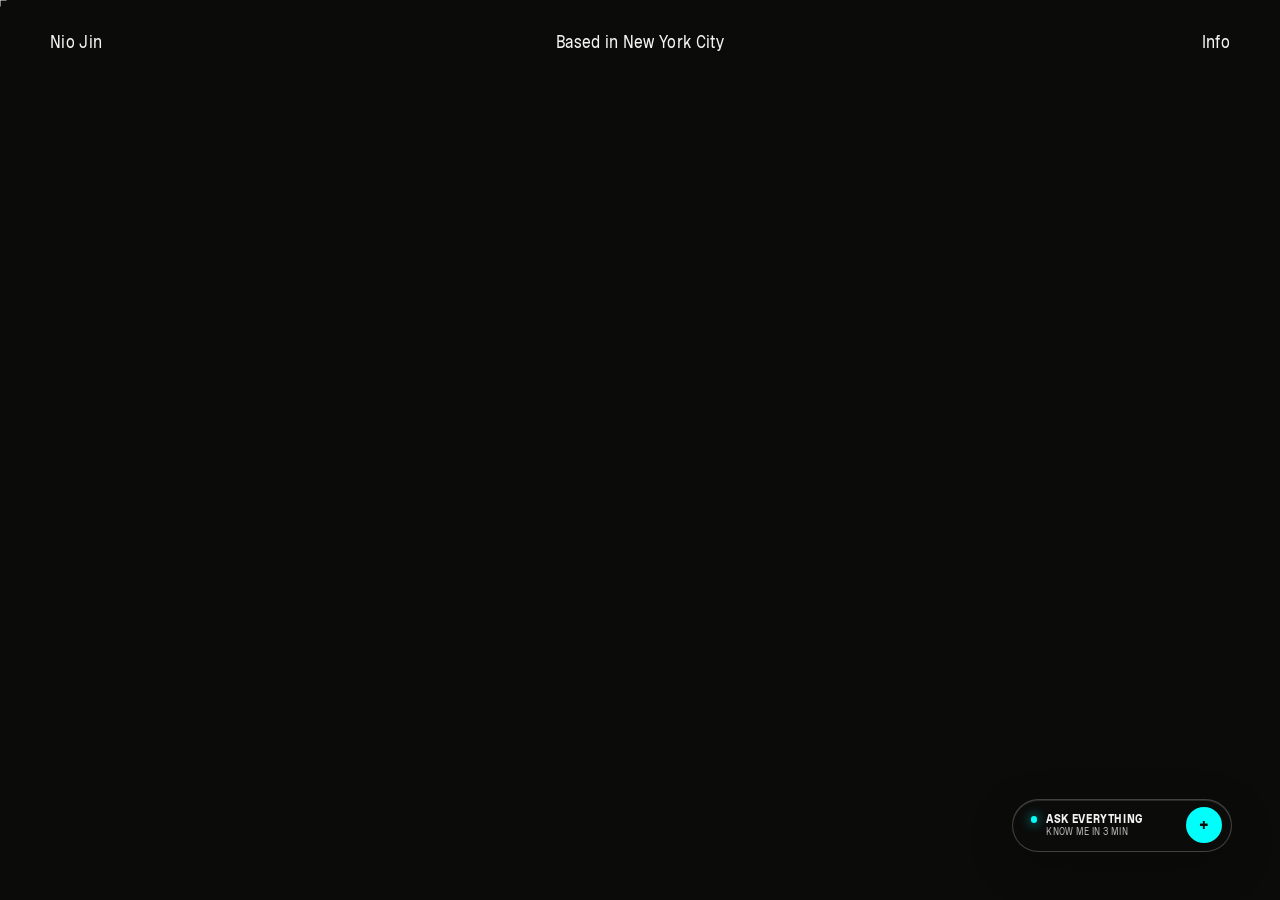
==== commit b70d5905: "update" ====
--- a/index.html
+++ b/index.html
@@ -184,7 +184,7 @@
 #landing-bottom.is-scroll-revealed button,#landing-bottom.is-scroll-revealed a,#landing-bottom.is-scroll-revealed [tabindex]{pointer-events:auto;}
 #landing-conversation{display:grid;grid-template-columns:repeat(3,minmax(0,1fr));align-items:stretch;}
 .landing-column{display:flex;flex-direction:column;justify-content:center;align-items:center;min-width:0;font-size:var(--type-primary);}
-#verb-options{position:static;left:auto;right:auto;top:auto;display:flex;flex-direction:column;align-items:center;gap:.5rem;max-height:none;white-space:normal;flex-wrap:nowrap;perspective:320px;}
+#verb-options{position:static;left:auto;right:auto;top:auto;display:grid;grid-auto-rows:2rem;align-content:center;align-items:center;justify-items:center;gap:.5rem;max-height:none;white-space:normal;perspective:320px;}
 #verb-options .verb-choice{appearance:none;width:fit-content;padding:.1rem .3rem;border:0;background:transparent;color:var(--ink);font:inherit;font-size:var(--type-primary);font-weight:400;text-align:center;text-decoration:none;cursor:none;backface-visibility:hidden;transition:transform .42s cubic-bezier(.16,1,.3,1),opacity .42s ease,background .2s,color .2s;}
 #verb-options .verb-choice:nth-child(1){transform:rotateX(-38deg) translateZ(-8px);opacity:.84;}
 #verb-options .verb-choice:nth-child(2){transform:translateZ(20px);}
@@ -194,27 +194,29 @@
 #verb-options .verb-choice:has(~ .verb-choice.is-selected){transform:rotateX(-38deg) translateZ(-8px);opacity:.84;}
 #verb-options .verb-choice:hover,#verb-options .verb-choice:focus-visible{background:var(--ink);color:var(--bg);}
 #verb-options .verb-choice.is-selected{background:var(--ink);color:var(--bg);}
-#landing-destinations{align-items:center;perspective:320px;}
+#landing-destinations{align-items:center;}
 #landing-destinations{position:relative;}
-.destination-list{display:flex;flex-direction:column;align-items:flex-start;gap:.5rem;}
+.destination-list{display:grid;width:min(100%,8rem);grid-auto-rows:2rem;align-items:center;justify-items:start;gap:.5rem;perspective:320px;}
 .destination-list[hidden]{display:none;}
 .destination-list button,.destination-list a,.destination-unavailable{display:block;width:fit-content;padding:.1rem .2rem;color:var(--ink);background:transparent;border:0;font:inherit;font-size:var(--type-primary);text-decoration:underline;text-underline-offset:.16em;text-decoration-thickness:1px;white-space:nowrap;cursor:none;backface-visibility:hidden;}
-.destination-list > :first-child:not(:only-child){transform:rotateX(-34deg) translateZ(-6px);opacity:.9;}
-.destination-list > :nth-child(2):not(:last-child){transform:translateZ(16px);}
-.destination-list > :last-child:not(:only-child){transform:rotateX(34deg) translateZ(-6px);opacity:.9;}
+.destination-list[data-for="build"] > *{display:flex;height:100%;align-items:center;}
+.destination-list > :first-child:not(:only-child){transform:rotateX(-38deg) translateZ(-8px);opacity:.9;}
+.destination-list > :nth-child(2):not(:last-child){transform:translateZ(20px);}
+.destination-list > :last-child:not(:only-child){transform:rotateX(38deg) translateZ(-8px);opacity:.9;}
+.destination-list[data-for="run"] > :first-child{grid-row:3;}
 .destination-list button:hover,.destination-list button:focus-visible,.destination-list a:hover,.destination-list a:focus-visible{background:var(--ink);color:var(--bg);}
-.destination-unavailable{color:#777;text-decoration:none;cursor:default;}
-#build-brief{position:absolute;left:50%;bottom:clamp(1.5rem,4vw,3rem);width:min(40rem,90vw);transform:translateX(-50%);margin:0;color:var(--ink);font-size:var(--type-primary);line-height:1.35;text-align:center;}
-#build-brief[hidden]{display:none;}
+.destination-unavailable{color:var(--ink);text-decoration:none;cursor:default;}
+#build-wip-note{display:none;position:absolute;left:50%;top:calc(50% + 5.5rem);transform:translateX(-50%);color:#777;font-size:var(--type-primary);white-space:nowrap;}
+#landing-conversation:has(.destination-list[data-for="build"]:not([hidden])) #build-wip-note{display:block;}
 #destination-glitch{position:relative;display:block;isolation:isolate;min-width:7ch;font-family:monospace;font-size:var(--type-primary);letter-spacing:-.08em;white-space:nowrap;}
 #destination-glitch[hidden]{display:none;}
 #destination-glitch::before{content:'▚▜███▞▝';animation:destinationGlyphs 1.25s steps(1,end) infinite;}
 @keyframes destinationGlyphs{0%,29%{content:'▚▜███▞▝';}30%,61%{content:'▞██▚▚█▜';}62%,100%{content:'██▝▚▞██';}}
 @media(prefers-reduced-motion:reduce){#destination-glitch::before{animation:none;}}
-@media(max-width:700px){#verb-options{gap:.25rem;}#verb-options .verb-choice{min-height:44px;padding:.15rem .2rem;}.destination-list{gap:.25rem;}.destination-list button,.destination-list a,.destination-unavailable{display:flex;align-items:center;min-height:44px;font-size:.875rem;}}
-@media(max-width:700px){#landing-conversation{grid-template-columns:20% 30% 50%;}#build-brief{bottom:calc(1.5rem + env(safe-area-inset-bottom));}.destination-list[data-for="build"]{width:100%;padding:0 .65rem;gap:.7rem;}.destination-list[data-for="build"] a{display:block;width:100%;min-height:0;white-space:normal;text-decoration:none;}.build-link-title{text-decoration:underline;text-underline-offset:.16em;}}
-
-/* ============ SĒZN ENTRY ============ */
+@media(max-width:700px){#verb-options,.destination-list{grid-auto-rows:44px;gap:.25rem;}#verb-options .verb-choice{min-height:44px;padding:.15rem .2rem;}.destination-list button,.destination-list a,.destination-unavailable{display:flex;align-items:center;min-height:44px;font-size:.875rem;}}
+@media(max-width:700px){#build-wip-note{font-size:.875rem;}}
+
+/* ============ PASSWORD ENTRY ============ */
 #sezn-layer{position:fixed;inset:0;z-index:620;display:grid;place-items:center;padding:1.5rem;visibility:hidden;pointer-events:none;}
 #sezn-layer.is-open{visibility:visible;pointer-events:all;}
 #sezn-backdrop{position:absolute;inset:0;border:0;background:rgba(11,11,10,0);cursor:none;transition:background .35s ease;}
@@ -343,7 +345,7 @@
 }
 @media (hover:none),(pointer:coarse){html,body,a,button{cursor:auto;}#cur,.trail{display:none!important;}}
 @media (hover:none),(pointer:coarse){
-  .brand-name,#global-version,.map-mode-choice,.index-filter,.gallery-filter,.verb-choice,.destination-list button,.destination-list a{position:relative;min-height:0;display:inline-block;}
+  .brand-name,#global-version,.map-mode-choice,.index-filter,.gallery-filter,.verb-choice,.destination-list button,.destination-list a,.destination-unavailable{position:relative;min-height:0;display:inline-block;}
   .brand-name::after,#global-version::after,.map-mode-choice::after,.index-filter::after,.gallery-filter::after,.verb-choice::after,.destination-list button::after,.destination-list a::after{content:'';position:absolute;left:50%;top:50%;width:max(100%,44px);height:44px;transform:translate(-50%,-50%);}
   .more-close,.vision-close,#detail-close{min-width:44px;min-height:44px;display:inline-flex;align-items:center;justify-content:center;}
   #verb-options{align-items:center;}
@@ -418,6 +420,56 @@
 .more-cta-title,.map-prompt,#store-intro h2,.brand-name,#global-version,.location,.more-title,.more-close,.idx-title,.gw-title,.store-title,#detail-title,#detail-close{font-size:var(--type-primary);letter-spacing:.02em;}
 .more-cta,.map-choice,.map-open,.store-action,.more-section-body,.idx-hook,#store-intro p,.store-description,#detail-caption,.more-overline,.more-section-title,.more-foot,#landing-indicator .indicator-label,.map-kicker,.map-memory,#map-instructions,.idx-year,.idx-cat,.gw-meta,.store-price,.store-meta,.store-placeholder,.store-specs,#detail-year,#detail-sound,#detail-scroll-hint{font-size:var(--type-support);letter-spacing:normal;}
 .more-section-body a{font-size:var(--type-support);letter-spacing:normal;}
+
+/* ============ ASK EVERYTHING ============ */
+#ask-trigger{position:fixed;right:calc(clamp(1.5rem,4vw,3rem) + env(safe-area-inset-right));bottom:calc(clamp(1.5rem,4vw,3rem) + env(safe-area-inset-bottom));z-index:420;display:grid;grid-template-columns:auto 2.25rem;align-items:center;gap:1.2rem;min-width:13.75rem;border:1px solid rgba(255,255,255,.22);border-radius:999px;padding:.48rem .55rem .48rem 1.15rem;background:#0b0b0a;color:#f2f2f2;box-shadow:0 .9rem 2.8rem rgba(0,0,0,.22),inset 0 1px rgba(255,255,255,.12);font:700 .7rem/1 var(--font);letter-spacing:.055em;text-align:left;text-transform:uppercase;cursor:none;transition:transform var(--t-fast),box-shadow var(--t-fast),background var(--t-fast),color var(--t-fast);}
+#ask-trigger:hover,#ask-trigger:focus-visible{background:var(--accent);color:#0b0b0a;box-shadow:0 1.1rem 3.4rem rgba(0,0,0,.3),0 0 0 1px var(--accent);}
+#ask-trigger:active{transform:translateY(1px) scale(.98);}
+.ask-trigger-copy{display:grid;gap:.24rem;white-space:nowrap;}
+.ask-trigger-title{display:block;}
+.ask-trigger-meta{display:block;padding-left:.93rem;font-size:.55rem;font-weight:400;letter-spacing:.04em;opacity:.74;}
+.ask-trigger-icon{display:grid;width:2.25rem;height:2.25rem;place-items:center;border-radius:50%;background:var(--accent);color:#0b0b0a;font-size:1rem;line-height:1;transition:background var(--t-fast),color var(--t-fast),transform var(--t-fast);}
+#ask-trigger:hover .ask-trigger-icon,#ask-trigger:focus-visible .ask-trigger-icon{background:#0b0b0a;color:var(--accent);transform:rotate(-18deg);}
+.ask-trigger-status{display:inline-block;width:.38rem;height:.38rem;margin-right:.55rem;border-radius:50%;background:var(--accent);box-shadow:0 0 .7rem var(--accent);vertical-align:.08em;animation:askStatus 1.8s ease-in-out infinite;}
+@keyframes askStatus{0%,100%{opacity:.45;}50%{opacity:1;}}
+
+#ask-layer{position:fixed;inset:0;z-index:900;visibility:hidden;overflow:hidden;background:var(--bg);color:var(--ink);opacity:0;pointer-events:none;clip-path:circle(0 at calc(100% - 7rem) calc(100% - 4rem));transition:clip-path .85s cubic-bezier(.77,0,.18,1),opacity .2s ease,visibility 0s .85s;}
+#ask-layer.is-open{visibility:visible;opacity:1;pointer-events:all;clip-path:circle(150% at calc(100% - 7rem) calc(100% - 4rem));transition:clip-path .85s cubic-bezier(.77,0,.18,1),opacity .2s ease,visibility 0s;}
+#ask-scroll{height:100%;overflow-y:auto;overscroll-behavior:contain;scrollbar-width:none;}
+#ask-scroll::-webkit-scrollbar{display:none;}
+.ask-head{position:sticky;top:0;z-index:2;display:flex;align-items:center;justify-content:space-between;padding:calc(1.25rem + env(safe-area-inset-top)) calc(clamp(1.5rem,4vw,3rem) + env(safe-area-inset-right)) 1rem calc(clamp(1.5rem,4vw,3rem) + env(safe-area-inset-left));background:rgba(242,242,242,.92);border-bottom:1px solid var(--line);backdrop-filter:blur(14px);-webkit-backdrop-filter:blur(14px);}
+.ask-product-label{display:flex;align-items:center;gap:.6rem;font-size:var(--type-support);letter-spacing:.04em;text-transform:uppercase;}
+.ask-product-label::before{content:'';width:.45rem;height:.45rem;background:var(--accent);border:1px solid var(--ink);}
+#ask-close{appearance:none;border:0;background:transparent;color:inherit;padding:.15rem .12rem;font:inherit;font-size:var(--type-primary);cursor:none;}
+#ask-close:hover,#ask-close:focus-visible{background:var(--ink);color:var(--bg);}
+.ask-editorial{width:min(100%,110rem);margin:0 auto;padding:clamp(3rem,8vw,8rem) clamp(1.2rem,4vw,4rem) clamp(6rem,14vw,12rem);}
+.ask-copy{font-size:clamp(2.5rem,6.15vw,7rem);font-weight:700;line-height:.95;letter-spacing:-.055em;text-align:center;text-wrap:pretty;}
+.ask-copy .ask-block{display:block;margin-bottom:.62em;}
+.ask-copy .ask-block:last-child{margin-bottom:0;}
+.ask-emoji{display:inline-grid;place-items:center;width:1.05em;height:1.05em;margin:0 .06em;border:1px solid currentColor;background:var(--accent);font-size:.72em;line-height:1;vertical-align:.08em;box-shadow:.12em .12em 0 var(--ink);transform:rotate(var(--emoji-turn,0deg));transition:transform var(--t-fast),box-shadow var(--t-fast);}
+.ask-emoji:nth-of-type(2n){--emoji-turn:5deg;}
+.ask-emoji:nth-of-type(3n){--emoji-turn:-6deg;}
+.ask-emphasis{background:var(--ink);color:var(--bg);padding:0 .08em;box-decoration-break:clone;-webkit-box-decoration-break:clone;}
+.ask-nowrap{white-space:nowrap;}
+.ask-one{display:inline-block;padding:0 .1em;border:1px solid currentColor;background:var(--accent);box-shadow:.08em .08em 0 var(--ink);line-height:.9;white-space:nowrap;transform:rotate(-3deg);}
+.ask-one-alt{transform:rotate(3deg);}
+.ask-email{display:inline-block;color:inherit;text-decoration:none;}
+.ask-email .ask-emoji{--emoji-turn:-7deg;}
+.ask-email:hover .ask-emoji,.ask-email:focus-visible .ask-emoji{box-shadow:.18em .18em 0 var(--ink);transform:translateY(-.08em) rotate(var(--emoji-turn,0deg));}
+.ask-email:active .ask-emoji{transform:translateY(.04em) rotate(var(--emoji-turn,0deg));}
+body.ask-open #ask-trigger{opacity:0;pointer-events:none;}
+
+@media(max-width:700px){
+  #ask-trigger{right:calc(1rem + env(safe-area-inset-right));bottom:calc(1rem + env(safe-area-inset-bottom));grid-template-columns:auto 2rem;gap:.7rem;min-width:0;padding:.45rem .42rem .45rem .9rem;font-size:.625rem;}
+  .ask-trigger-meta{font-size:.5rem;}
+  .ask-trigger-icon{width:2rem;height:2rem;}
+  .ask-head{padding-left:calc(1rem + env(safe-area-inset-left));padding-right:calc(1rem + env(safe-area-inset-right));}
+  .ask-editorial{padding-top:2.5rem;padding-left:1rem;padding-right:1rem;}
+  .ask-copy{font-size:clamp(2.15rem,11.4vw,4rem);line-height:.98;letter-spacing:-.052em;}
+  .ask-copy .ask-block{margin-bottom:.8em;}
+}
+@media(prefers-reduced-motion:reduce){#ask-layer,#ask-layer.is-open{clip-path:none;transition:opacity .01ms linear,visibility 0s;}#ask-trigger,.ask-trigger-icon{transition:none;}.ask-trigger-status{animation:none;opacity:1;}}
+@media(prefers-reduced-transparency:reduce){.ask-head{background:var(--bg);backdrop-filter:none;-webkit-backdrop-filter:none;}}
 
 #load{position:fixed;inset:0;background:var(--bg);display:flex;align-items:center;justify-content:center;z-index:1000;transition:opacity .5s;}
 #load.off{opacity:0;pointer-events:none;}
@@ -512,6 +564,34 @@
   </aside>
 </div>
 
+<button id="ask-trigger" type="button" aria-controls="ask-layer" aria-expanded="false">
+  <span class="ask-trigger-copy">
+    <span class="ask-trigger-title"><span class="ask-trigger-status" aria-hidden="true"></span>Ask everything</span>
+    <span class="ask-trigger-meta">Know me in 3 min</span>
+  </span>
+  <span class="ask-trigger-icon" aria-hidden="true">+</span>
+</button>
+<section id="ask-layer" role="dialog" aria-modal="true" aria-labelledby="ask-title" aria-hidden="true">
+  <div id="ask-scroll">
+    <header class="ask-head">
+      <p class="ask-product-label">Nio intelligence</p>
+      <button id="ask-close" type="button">Close</button>
+    </header>
+    <article class="ask-editorial">
+      <h1 id="ask-title" class="sr-only">About Nio Jin</h1>
+      <p class="ask-copy">
+        <span class="ask-block">I’m a Communication Design graduate from Parsons, but I’ve never really thought of myself as a designer in one specific field.</span>
+        <span class="ask-block">I’ve moved between visual design, interaction, motion, creative technology, perception, economics, religious studies, cognitive science, and whatever else happened to be useful for the problem in front of me.</span>
+        <span class="ask-block">I tend to notice small things that <span class="ask-nowrap ask-emphasis">feel off.</span> When something bothers me, I want to figure out why—and if I can, make something that might actually solve it.</span>
+        <span class="ask-block"><span class="ask-emphasis">Design is one of the tools I use to do that.</span> I might make information clearer, build an interaction, or just build the thing itself. I use whatever tools the problem calls for. <span class="ask-emphasis">The tool is rarely the point.</span></span>
+        <span class="ask-block">So if you’re looking for someone who fits perfectly into <span class="ask-one">one</span> specific field, with <span class="ask-one ask-one-alt">one</span> job title and <span class="ask-one">one</span> predictable skill set, I might not be the person you’re looking for.</span>
+        <span class="ask-block">But if you’re looking for a human being who is curious about what you’re building, notices things, asks questions, connects unrelated ideas, and wants to figure out what could be made better—</span>
+        <span class="ask-block">then maybe <span class="ask-emphasis">we should talk.</span> <a class="ask-email" href="mailto:niojin.noi@gmail.com?subject=Project%20inquiry" aria-label="Email Nio Jin"><span class="ask-emoji" aria-hidden="true">💬</span></a></span>
+      </p>
+    </article>
+  </div>
+</section>
+
 <!-- ============ LANDING ============ -->
 <section id="view-landing" class="view on">
   <div id="landing-video-frame">
@@ -539,20 +619,20 @@
       <div id="landing-destinations" class="landing-column" aria-live="polite">
         <span id="destination-glitch" aria-hidden="true"></span>
         <div class="destination-list" data-for="make" hidden>
-          <button type="button" data-gallery-filter="printed medium">printed</button>
-          <button type="button" data-gallery-filter="motion">motion</button>
-          <button type="button" data-work="Music Visual Playground">audio visuals</button>
+          <button type="button" data-gallery-filter="printed medium">printed matter</button>
+          <button type="button" data-gallery-filter="motion">moving images</button>
+          <button type="button" data-work="Music Visual Playground">music visuals</button>
         </div>
         <div class="destination-list" data-for="build" hidden>
-          <a href="https://ni0j.github.io/prenopost/" target="_blank" rel="noopener noreferrer" data-brief="Rejection: now reusable."><span class="build-link-title">pre:no:post</span></a>
-          <a href="https://ni0j.github.io/beforegram/" target="_blank" rel="noopener noreferrer" data-brief="“I want to experience my future Instagram account from an audience’s perspective before I actually launch it.”"><span class="build-link-title">beforegram</span></a>
-          <span class="destination-unavailable">asci field</span>
+          <a href="https://ni0j.github.io/prenopost/" data-access="prenopost" aria-label="pre:no:post, work in progress"><span class="build-link-title">pre:no:post*</span></a>
+          <a href="https://ni0j.github.io/beforegram/" data-access="beforegram" aria-label="beforegram, work in progress"><span class="build-link-title">beforegram*</span></a>
+          <span class="destination-unavailable">ascii field</span>
         </div>
         <div class="destination-list" data-for="run" hidden>
           <button id="sezn-trigger" type="button">sēzn</button>
         </div>
       </div>
-      <p id="build-brief" aria-live="polite" hidden></p>
+      <p id="build-wip-note">* work in progress</p>
     </div>
   </div>
   <div id="landing-scroll-track">
@@ -561,7 +641,7 @@
 </section>
 
 <div id="sezn-layer" aria-hidden="true">
-  <button id="sezn-backdrop" type="button" aria-label="Close sēzn password window"></button>
+  <button id="sezn-backdrop" type="button" aria-label="Close password window"></button>
   <form id="sezn-dialog" role="dialog" aria-modal="true" aria-labelledby="sezn-title" aria-describedby="sezn-error">
     <header class="vision-head"><h2 class="vision-title" id="sezn-title">Enter sēzn</h2><button class="vision-close" id="sezn-close" type="button" aria-label="Back"><svg class="back-arrow-icon" viewBox="0 0 22 12" aria-hidden="true"><path d="M6 1 1 6l5 5M1 6h20"/></svg></button></header>
     <label for="sezn-password">Password</label>
@@ -813,6 +893,10 @@
 const STORE_ACCESS_ENABLED=false;
 const globalVersion=document.getElementById('global-version');
 const moreLayer=document.getElementById('more-layer');
+const askTrigger=document.getElementById('ask-trigger');
+const askLayer=document.getElementById('ask-layer');
+const askClose=document.getElementById('ask-close');
+const askScroll=document.getElementById('ask-scroll');
 const workModeNav=document.getElementById('work-mode-nav');
 let prevView='landing';
 let landingScrollReady=false,landingScrollComplete=false;
@@ -982,15 +1066,33 @@
 function closeMore(){
   if(!moreLayer)return;moreLayer.classList.remove('is-open');moreLayer.setAttribute('aria-hidden','true');globalVersion.setAttribute('aria-expanded','false');document.body.classList.remove('more-open');
 }
+function openAsk(){
+  closeMore();
+  askScroll.scrollTop=0;
+  askLayer.classList.add('is-open');askLayer.setAttribute('aria-hidden','false');askTrigger.setAttribute('aria-expanded','true');document.body.classList.add('ask-open');
+  requestAnimationFrame(()=>askClose.focus());
+}
+function closeAsk(){
+  if(!askLayer.classList.contains('is-open'))return;
+  askLayer.classList.remove('is-open');askLayer.setAttribute('aria-hidden','true');askTrigger.setAttribute('aria-expanded','false');document.body.classList.remove('ask-open');
+  askTrigger.focus();
+}
 globalVersion.addEventListener('click',openMore);
 document.getElementById('more-close').addEventListener('click',closeMore);
 document.getElementById('more-backdrop').addEventListener('click',closeMore);
+askTrigger.addEventListener('click',openAsk);
+askClose.addEventListener('click',closeAsk);
 document.querySelectorAll('.more-nav-link').forEach(link=>link.addEventListener('click',()=>{
   const target=link.dataset.target;
   closeMore();
   transitionFromLanding(target);
 }));
 document.addEventListener('keydown',event=>{if(event.key==='Escape'&&moreLayer.classList.contains('is-open')){closeMore();globalVersion.focus();}});
+document.addEventListener('keydown',event=>{
+  if(!askLayer.classList.contains('is-open'))return;
+  if(event.key==='Escape'){closeAsk();return;}
+  if(event.key==='Tab'){event.preventDefault();askClose.focus();}
+});
 showView('landing');
 
 /* LANDING MENU */
@@ -1045,27 +1147,17 @@
 const verbChoices=[...document.querySelectorAll('#verb-options .verb-choice')];
 const destinationLists=[...document.querySelectorAll('.destination-list')];
 const destinationGlitch=document.getElementById('destination-glitch');
-const buildBrief=document.getElementById('build-brief');
 const buildLinks=[...document.querySelectorAll('.destination-list[data-for="build"] a')];
-function showBuildBrief(link){buildBrief.hidden=!link;buildBrief.textContent=link?.dataset.brief||'';}
-buildLinks.forEach(link=>{
-  link.addEventListener('mouseenter',()=>showBuildBrief(link));
-  link.addEventListener('focus',()=>showBuildBrief(link));
-  link.addEventListener('mouseleave',()=>showBuildBrief());
-  link.addEventListener('blur',()=>showBuildBrief());
-});
 function resetLandingVerb(){
   verbChoices.forEach(choice=>{choice.classList.remove('is-selected');choice.setAttribute('aria-pressed','false');});
   destinationLists.forEach(list=>list.hidden=true);
   destinationGlitch.hidden=false;
-  buildBrief.hidden=true;
 }
 verbChoices.forEach(choice=>choice.addEventListener('click',()=>{
   const selected=choice.dataset.verb;
   verbChoices.forEach(option=>{const active=option===choice;option.classList.toggle('is-selected',active);option.setAttribute('aria-pressed',String(active));});
   destinationLists.forEach(list=>list.hidden=list.dataset.for!==selected);
   destinationGlitch.hidden=true;
-  showBuildBrief();
 }));
 document.addEventListener('click',event=>{
   if(!views.landing.classList.contains('on')||!landingScrollComplete)return;
@@ -1087,7 +1179,6 @@
   const index=ITEMS.findIndex(item=>item.title==='Music Visual Playground');
   openDetail(index);
 });
-document.getElementById('sezn-trigger').addEventListener('click',openSezn);
 
 /* LANDING SCROLL — build the existing glitch language progressively from the
    scroll position, then let the light field cover it before revealing the
@@ -1224,34 +1315,47 @@
 window.addEventListener('resize',()=>{rebuildLandingScrollField();updateLandingScroll();});
 landingScrollReady=true;landingVisualEffect=lastLandingVisualEffect();rebuildLandingScrollField();updateLandingScroll();scheduleLandingIdleHint();
 
-const SEZN_PASSWORD_HASH='c356d8945226f7bf825a2f41dce3d8bf26e05c0f61afe42d3b9cd221469e72c2';
+const ACCESS_GATES={
+  sezn:{title:'Enter sēzn',hash:'c356d8945226f7bf825a2f41dce3d8bf26e05c0f61afe42d3b9cd221469e72c2',url:'./restaurants/index.html'},
+  prenopost:{title:'Enter pre:no:post',hash:'f14ee8b437638cf5ae6968abeae148c8fbef00e2709cb8d2361611541c4f249f',url:'https://ni0j.github.io/prenopost/'},
+  beforegram:{title:'Enter beforegram',hash:'f0c92b89fb4cf8932accd3812aaa58e71a60eea63b14a9241ee096b754164b86',url:'https://ni0j.github.io/beforegram/'}
+};
 const seznLayer=document.getElementById('sezn-layer');
 const seznDialog=document.getElementById('sezn-dialog');
+const seznTitle=document.getElementById('sezn-title');
 const seznPassword=document.getElementById('sezn-password');
 const seznError=document.getElementById('sezn-error');
-function openSezn(){
+let activeAccess=ACCESS_GATES.sezn,accessTrigger=document.getElementById('sezn-trigger');
+function openAccessGate(key,trigger){
+  activeAccess=ACCESS_GATES[key];accessTrigger=trigger;
+  seznTitle.textContent=activeAccess.title;
+  seznPassword.inputMode=key==='sezn'?'numeric':'text';
+  seznPassword.maxLength=key==='sezn'?4:64;
+  seznPassword.autocomplete=key==='sezn'?'current-password':'off';
   seznPassword.value='';seznError.textContent='';
   seznLayer.classList.add('is-open');seznLayer.setAttribute('aria-hidden','false');
   requestAnimationFrame(()=>seznPassword.focus());
 }
-function closeSezn(){
+function closeAccessGate(){
   seznLayer.classList.remove('is-open');seznLayer.setAttribute('aria-hidden','true');
-  seznPassword.value='';seznError.textContent='';document.getElementById('sezn-trigger').focus();
-}
-document.getElementById('sezn-close').addEventListener('click',closeSezn);
-document.getElementById('sezn-backdrop').addEventListener('click',closeSezn);
+  seznPassword.value='';seznError.textContent='';accessTrigger.focus();
+}
+accessTrigger.addEventListener('click',event=>openAccessGate('sezn',event.currentTarget));
+buildLinks.forEach(link=>link.addEventListener('click',event=>{event.preventDefault();openAccessGate(link.dataset.access,link);}));
+document.getElementById('sezn-close').addEventListener('click',closeAccessGate);
+document.getElementById('sezn-backdrop').addEventListener('click',closeAccessGate);
 seznPassword.addEventListener('input',()=>{seznError.textContent='';});
 seznDialog.addEventListener('submit',async event=>{
   event.preventDefault();
   const digest=await crypto.subtle.digest('SHA-256',new TextEncoder().encode(seznPassword.value));
   const hash=Array.from(new Uint8Array(digest),byte=>byte.toString(16).padStart(2,'0')).join('');
-  if(hash===SEZN_PASSWORD_HASH){window.location.href='./restaurants/index.html';return;}
+  if(hash===activeAccess.hash){window.location.href=activeAccess.url;return;}
   seznError.textContent='Incorrect password. Try again.';
   seznPassword.value='';seznPassword.focus();
 });
 document.addEventListener('keydown',event=>{
   if(!seznLayer.classList.contains('is-open'))return;
-  if(event.key==='Escape'){closeSezn();return;}
+  if(event.key==='Escape'){closeAccessGate();return;}
   if(event.key!=='Tab')return;
   const controls=[document.getElementById('sezn-close'),seznPassword,seznDialog.querySelector('[type="submit"]')];
   if(event.shiftKey&&document.activeElement===controls[0]){event.preventDefault();controls[2].focus();}
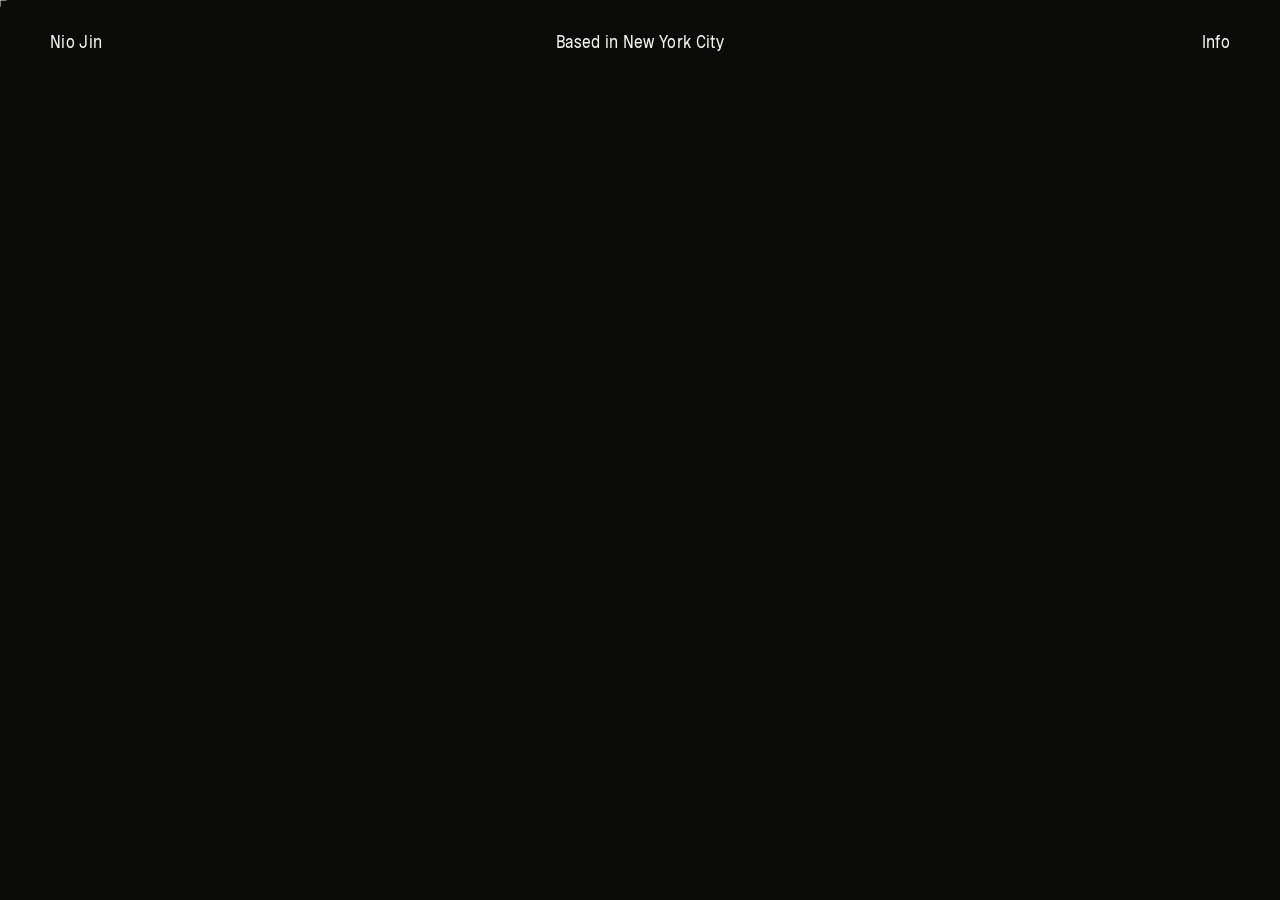
==== commit e149f1a5: "updated" ====
--- a/index.html
+++ b/index.html
@@ -44,15 +44,25 @@
 .photosensitivity-actions button:hover,.photosensitivity-actions button:focus-visible{background:#f2f2f2;color:#000;}
 
 /* ============ CUSTOM CURSOR ============ */
-#cur{position:fixed;pointer-events:none;z-index:9999;transform:translate(-50%,-50%);mix-blend-mode:difference;}
+#cur{position:fixed;pointer-events:none;z-index:9999;transform:translate(-50%,-50%);mix-blend-mode:difference;transition:transform .22s cubic-bezier(.16,1,.3,1);}
 #cur-h{position:absolute;top:50%;left:50%;transform:translate(-50%,-50%);height:1px;width:13px;background:#fff;transition:width .18s,opacity .18s;}
 #cur-v{position:absolute;top:50%;left:50%;transform:translate(-50%,-50%);width:1px;height:13px;background:#fff;transition:height .18s,opacity .18s;}
 #cur.pressed #cur-h{width:22px;} #cur.pressed #cur-v{height:22px;}
 #cur.hover #cur-h{width:9px;opacity:.5;} #cur.hover #cur-v{height:9px;opacity:.5;}
-#cur-ring{position:absolute;top:50%;left:50%;transform:translate(-50%,-50%) rotate(-90deg);width:28px;height:28px;pointer-events:none;overflow:visible;}
+#cur-ring{position:absolute;top:50%;left:50%;transform:translate(-50%,-50%) rotate(-90deg);width:28px;height:28px;pointer-events:none;overflow:visible;transition:transform .22s cubic-bezier(.16,1,.3,1);}
 #cur-ring circle{fill:none;stroke:#fff;stroke-width:1;stroke-linecap:round;r:12;cx:14;cy:14;stroke-dasharray:75.4;stroke-dashoffset:75.4;opacity:0;transition:stroke-dashoffset .52s cubic-bezier(.4,0,.2,1),opacity .2s;}
 #cur.hover #cur-ring circle{stroke-dashoffset:0;opacity:1;}
 #cur.ring-out #cur-ring circle{stroke-dashoffset:-75.4;opacity:0;transition:stroke-dashoffset .42s cubic-bezier(.4,0,.2,1),opacity .3s .15s;}
+body.cursor-read #cur-h{width:30px;}
+body.cursor-read #cur-v{height:5px;}
+body.cursor-read #cur-ring{transform:translate(-50%,-50%) rotate(-90deg) scale(1.55,.68);}
+body.cursor-open #cur{transform:translate(-50%,-50%) rotate(45deg) scale(1.08);}
+body.cursor-open #cur-ring{transform:translate(-50%,-50%) rotate(-90deg) scale(1.18);}
+body.cursor-close #cur{transform:translate(-50%,-50%) rotate(45deg) scale(.78);}
+body.cursor-close #cur-ring{transform:translate(-50%,-50%) rotate(-90deg) scale(.78);}
+body.cursor-contact #cur-h{width:34px;}
+body.cursor-contact #cur-v{height:3px;}
+body.cursor-contact #cur-ring{transform:translate(-50%,-50%) rotate(-90deg) scale(1.28,.7);}
 .trail{position:fixed;pointer-events:none;z-index:9998;background:#fff;transform:translate(-50%,-50%);mix-blend-mode:difference;image-rendering:pixelated;will-change:left,top,opacity;}
 
 /* ============ SHARED VIEW SHELL ============ */
@@ -336,6 +346,7 @@
 .gw-tags{display:flex;gap:.3rem;flex-wrap:wrap;min-width:0;margin-top:.3rem;}
 .gw-tag{display:inline-block;border:1px solid var(--line);padding:.18rem .32rem;line-height:1;white-space:nowrap;}
 .gw-card:hover .gw-title{background:var(--ink);color:var(--bg);padding:0 .12em;}
+.gw-card.is-context-match .gw-title,.gw-card.is-context-match:hover .gw-title{background:var(--accent);color:var(--ink);padding:0 .12em;}
 .asset-loader{position:absolute;inset:0;display:grid;place-items:center;color:var(--ink);font-size:var(--type-support);pointer-events:none;}
 .asset-loader::before{content:'Loading…';}
 .gw-media.is-loaded .asset-loader,.detail-slide.is-loaded .asset-loader{display:none;}
@@ -422,13 +433,17 @@
 .more-section-body a{font-size:var(--type-support);letter-spacing:normal;}
 
 /* ============ ASK EVERYTHING ============ */
-#ask-trigger{position:fixed;right:calc(clamp(1.5rem,4vw,3rem) + env(safe-area-inset-right));bottom:calc(clamp(1.5rem,4vw,3rem) + env(safe-area-inset-bottom));z-index:420;display:grid;grid-template-columns:auto 2.25rem;align-items:center;gap:1.2rem;min-width:13.75rem;border:1px solid rgba(255,255,255,.22);border-radius:999px;padding:.48rem .55rem .48rem 1.15rem;background:#0b0b0a;color:#f2f2f2;box-shadow:0 .9rem 2.8rem rgba(0,0,0,.22),inset 0 1px rgba(255,255,255,.12);font:700 .7rem/1 var(--font);letter-spacing:.055em;text-align:left;text-transform:uppercase;cursor:none;transition:transform var(--t-fast),box-shadow var(--t-fast),background var(--t-fast),color var(--t-fast);}
+#ask-trigger{position:fixed;right:calc(clamp(1.5rem,4vw,3rem) + env(safe-area-inset-right));bottom:calc(clamp(1.5rem,4vw,3rem) + env(safe-area-inset-bottom));z-index:420;display:grid;grid-template-columns:auto 2.25rem;align-items:center;gap:1.2rem;min-width:13.75rem;border:1px solid rgba(255,255,255,.22);border-radius:999px;padding:.48rem .55rem .48rem 1.15rem;background:#0b0b0a;color:#f2f2f2;box-shadow:0 .9rem 2.8rem rgba(0,0,0,.22),inset 0 1px rgba(255,255,255,.12);font:700 .7rem/1 var(--font);letter-spacing:.055em;text-align:left;text-transform:uppercase;cursor:none;opacity:1;visibility:visible;transform:translateY(0) scale(1);transition:transform .64s cubic-bezier(.16,1,.3,1),box-shadow var(--t-fast),background var(--t-fast),color var(--t-fast),opacity .24s ease,visibility 0s;}
 #ask-trigger:hover,#ask-trigger:focus-visible{background:var(--accent);color:#0b0b0a;box-shadow:0 1.1rem 3.4rem rgba(0,0,0,.3),0 0 0 1px var(--accent);}
 #ask-trigger:active{transform:translateY(1px) scale(.98);}
-.ask-trigger-copy{display:grid;gap:.24rem;white-space:nowrap;}
+#ask-trigger.is-intro-hidden{opacity:0;visibility:hidden;pointer-events:none;transform:translateY(1.5rem) scale(.96);}
+#ask-trigger.is-timeout-hidden{opacity:0;visibility:hidden;pointer-events:none;transform:translateY(calc(100% + 2rem)) scale(.96);transition:transform .42s cubic-bezier(.4,0,.2,1),opacity .24s ease,visibility 0s .42s;}
+.ask-trigger-copy{display:grid;gap:.24rem;white-space:nowrap;opacity:1;transform:translateX(0);transition:opacity .28s ease .1s,transform .54s cubic-bezier(.16,1,.3,1) .08s;}
+#ask-trigger.is-intro-hidden .ask-trigger-copy{opacity:0;transform:translateX(.55rem);transition-delay:0s;}
 .ask-trigger-title{display:block;}
 .ask-trigger-meta{display:block;padding-left:.93rem;font-size:.55rem;font-weight:400;letter-spacing:.04em;opacity:.74;}
-.ask-trigger-icon{display:grid;width:2.25rem;height:2.25rem;place-items:center;border-radius:50%;background:var(--accent);color:#0b0b0a;font-size:1rem;line-height:1;transition:background var(--t-fast),color var(--t-fast),transform var(--t-fast);}
+.ask-trigger-icon{display:grid;width:2.25rem;height:2.25rem;place-items:center;border-radius:50%;background:var(--accent);color:#0b0b0a;font-size:1rem;line-height:1;transform:rotate(0) scale(1);transition:background var(--t-fast),color var(--t-fast),transform .58s cubic-bezier(.16,1,.3,1) .06s;}
+#ask-trigger.is-intro-hidden .ask-trigger-icon{transform:rotate(-38deg) scale(.72);transition-delay:0s;}
 #ask-trigger:hover .ask-trigger-icon,#ask-trigger:focus-visible .ask-trigger-icon{background:#0b0b0a;color:var(--accent);transform:rotate(-18deg);}
 .ask-trigger-status{display:inline-block;width:.38rem;height:.38rem;margin-right:.55rem;border-radius:50%;background:var(--accent);box-shadow:0 0 .7rem var(--accent);vertical-align:.08em;animation:askStatus 1.8s ease-in-out infinite;}
 @keyframes askStatus{0%,100%{opacity:.45;}50%{opacity:1;}}
@@ -438,25 +453,77 @@
 #ask-scroll{height:100%;overflow-y:auto;overscroll-behavior:contain;scrollbar-width:none;}
 #ask-scroll::-webkit-scrollbar{display:none;}
 .ask-head{position:sticky;top:0;z-index:2;display:flex;align-items:center;justify-content:space-between;padding:calc(1.25rem + env(safe-area-inset-top)) calc(clamp(1.5rem,4vw,3rem) + env(safe-area-inset-right)) 1rem calc(clamp(1.5rem,4vw,3rem) + env(safe-area-inset-left));background:rgba(242,242,242,.92);border-bottom:1px solid var(--line);backdrop-filter:blur(14px);-webkit-backdrop-filter:blur(14px);}
-.ask-product-label{display:flex;align-items:center;gap:.6rem;font-size:var(--type-support);letter-spacing:.04em;text-transform:uppercase;}
-.ask-product-label::before{content:'';width:.45rem;height:.45rem;background:var(--accent);border:1px solid var(--ink);}
+.ask-product-label{font-size:var(--type-support);letter-spacing:.04em;text-transform:uppercase;}
 #ask-close{appearance:none;border:0;background:transparent;color:inherit;padding:.15rem .12rem;font:inherit;font-size:var(--type-primary);cursor:none;}
 #ask-close:hover,#ask-close:focus-visible{background:var(--ink);color:var(--bg);}
-.ask-editorial{width:min(100%,110rem);margin:0 auto;padding:clamp(3rem,8vw,8rem) clamp(1.2rem,4vw,4rem) clamp(6rem,14vw,12rem);}
-.ask-copy{font-size:clamp(2.5rem,6.15vw,7rem);font-weight:700;line-height:.95;letter-spacing:-.055em;text-align:center;text-wrap:pretty;}
-.ask-copy .ask-block{display:block;margin-bottom:.62em;}
+.ask-chat{display:grid;min-height:calc(100dvh - 4.4rem);place-items:center;padding:clamp(2rem,6vw,5rem) clamp(1rem,4vw,3rem);transition:opacity .22s ease,transform .45s cubic-bezier(.16,1,.3,1);}
+.ask-chat-inner{width:min(100%,86rem);}
+.ask-form{display:grid;grid-template-columns:minmax(0,1fr) 3.5rem;align-items:center;gap:.75rem;border:2px solid var(--ink);border-radius:999px;padding:.65rem;background:#fafafa;box-shadow:0 1.3rem 3.2rem rgba(37,37,38,.1);}
+#ask-input{min-width:0;border:0;background:transparent;color:var(--ink);padding:1rem 1.35rem;font:inherit;font-size:clamp(1rem,1.55vw,1.45rem);line-height:1.3;outline:0;}
+#ask-input::placeholder{color:#656a77;opacity:1;}
+.ask-send{appearance:none;display:grid;width:3.5rem;height:3.5rem;place-items:center;align-self:center;border:0;border-radius:50%;padding:0 0 .08em;background:var(--ink);color:var(--bg);font:400 1.65rem/1 var(--font);cursor:none;transition:background var(--t-fast),color var(--t-fast),transform var(--t-fast);}
+.ask-send:hover,.ask-send:focus-visible{background:var(--accent);color:var(--ink);transform:scale(1.04);}
+.ask-send:active{transform:translateY(1px) scale(.98);}
+.ask-transcript{display:none;width:min(100%,76rem);min-height:calc(100dvh - 4.4rem);margin:0 auto;padding:clamp(5rem,11vw,9rem) clamp(1rem,4vw,3rem) clamp(8rem,14vw,11rem);}
+.ask-user-message{width:max-content;max-width:72%;margin-left:auto;border-radius:999px;padding:1rem 1.35rem;background:#e9eaed;color:var(--ink);font-size:var(--type-primary);line-height:1.35;overflow-wrap:anywhere;}
+.ask-read{display:none;}
+.ask-agent-row{display:block;max-width:52rem;margin-top:clamp(4rem,9vw,7rem);}
+.ask-agent-mark{display:none;}
+.ask-agent-bubble{min-height:3rem;padding:0;color:var(--ink);font-size:var(--type-primary);line-height:1.55;}
+.ask-loading{display:flex;align-items:center;gap:.3rem;height:1.45rem;}
+.ask-loading span{width:.34rem;height:.34rem;border-radius:50%;background:var(--ink);animation:askThinking .9s ease-in-out infinite;}
+.ask-loading span:nth-child(2){animation-delay:.14s;}.ask-loading span:nth-child(3){animation-delay:.28s;}
+@keyframes askThinking{0%,100%{opacity:.3;transform:translateY(0);}50%{opacity:1;transform:translateY(-.2rem);}}
+.ask-answer{display:none;white-space:pre-wrap;}
+.ask-conversation.is-typing .ask-loading{display:none;}
+.ask-conversation.is-typing .ask-answer{display:block;}
+.ask-answer::after{content:'';display:inline-block;width:.36em;height:1em;margin-left:.12em;background:var(--ink);vertical-align:-.12em;animation:askCaret .7s steps(1,end) infinite;}
+.ask-conversation.is-answered .ask-answer::after{display:none;}
+.ask-scroll-cue{appearance:none;display:grid;width:4rem;height:4rem;place-items:center;margin:clamp(6rem,16vh,9rem) auto 0;border:0;padding:0;background:transparent;color:var(--ink);cursor:none;opacity:0;visibility:hidden;transform:translateY(-.25rem);transition:opacity .45s cubic-bezier(.32,.72,0,1),visibility 0s .45s,transform .55s cubic-bezier(.32,.72,0,1);}
+.ask-conversation.is-answered .ask-scroll-cue{visibility:visible;opacity:.72;transform:translateY(0);transition-delay:0s;}
+.ask-scroll-cue:hover,.ask-scroll-cue:focus-visible{opacity:1;transform:translateY(.2rem);}
+.ask-scroll-signal{position:relative;display:block;width:1.5rem;height:3.5rem;overflow:hidden;-webkit-mask-image:linear-gradient(to bottom,transparent,#000 18%,#000 82%,transparent);mask-image:linear-gradient(to bottom,transparent,#000 18%,#000 82%,transparent);}
+.ask-scroll-signal::before{content:'';position:absolute;top:.15rem;bottom:.15rem;left:50%;width:1px;background:linear-gradient(to bottom,transparent,currentColor 22%,currentColor 78%,transparent);opacity:.26;transform:translateX(-50%);}
+.ask-scroll-signal::after{content:'';position:absolute;bottom:.2rem;left:50%;width:.36rem;height:.36rem;border:1px solid currentColor;border-radius:50%;opacity:.18;transform:translate(-50%,-50%) scale(.45);animation:askSignalReceive 2.15s cubic-bezier(.32,.72,0,1) infinite;}
+.ask-scroll-signal span{position:absolute;top:0;left:50%;width:1px;height:.62rem;border-radius:999px;background:currentColor;opacity:0;box-shadow:0 0 .65rem rgba(37,37,38,.42);transform:translate(-50%,-.7rem) scaleY(.65);animation:askSignalFlow 2.15s cubic-bezier(.32,.72,0,1) infinite;}
+.ask-scroll-signal span:nth-child(2){animation-delay:.7s;}
+.ask-scroll-signal span:nth-child(3){animation-delay:1.4s;}
+.ask-conversation.is-revealed .ask-chat{position:fixed;right:0;bottom:0;left:0;z-index:4;min-height:0;padding:1rem clamp(1rem,4vw,3rem) calc(1rem + env(safe-area-inset-bottom));background:var(--bg);box-shadow:0 -1.2rem 3rem rgba(242,242,242,.96);}
+.ask-conversation.is-revealed.has-statement-started .ask-chat{opacity:0;transform:translateY(calc(100% + 2rem));pointer-events:none;}
+.ask-conversation.is-revealed .ask-transcript{display:block;}
+@keyframes askCaret{0%,48%{opacity:1;}49%,100%{opacity:0;}}
+@keyframes askSignalFlow{0%{opacity:0;transform:translate(-50%,-.7rem) scaleY(.65);}18%{opacity:.9;}72%{opacity:.5;}100%{opacity:0;transform:translate(-50%,3.2rem) scaleY(.2);}}
+@keyframes askSignalReceive{0%,76%{opacity:.12;transform:translate(-50%,-50%) scale(.45);}90%{opacity:.38;transform:translate(-50%,-50%) scale(1);}100%{opacity:0;transform:translate(-50%,-50%) scale(1.55);}}
+.ask-editorial{display:none;width:min(100%,110rem);margin:0 auto;padding:clamp(5rem,11vw,10rem) clamp(1.2rem,4vw,4rem) clamp(14rem,18vw,17rem);}
+.ask-conversation.is-answered .ask-editorial{display:block;}
+.ask-copy{font-size:clamp(2.5rem,6.15vw,7rem);letter-spacing:-.055em;text-align:center;text-wrap:pretty;}
+.ask-copy .ask-block{display:block;margin-bottom:.62em;opacity:1;transition:opacity .22s ease;}
 .ask-copy .ask-block:last-child{margin-bottom:0;}
+.ask-copy.has-reading-focus .ask-block{opacity:.66;}
+.ask-copy.has-reading-focus .ask-block.is-current{opacity:1;}
 .ask-emoji{display:inline-grid;place-items:center;width:1.05em;height:1.05em;margin:0 .06em;border:1px solid currentColor;background:var(--accent);font-size:.72em;line-height:1;vertical-align:.08em;box-shadow:.12em .12em 0 var(--ink);transform:rotate(var(--emoji-turn,0deg));transition:transform var(--t-fast),box-shadow var(--t-fast);}
 .ask-emoji:nth-of-type(2n){--emoji-turn:5deg;}
 .ask-emoji:nth-of-type(3n){--emoji-turn:-6deg;}
-.ask-emphasis{background:var(--ink);color:var(--bg);padding:0 .08em;box-decoration-break:clone;-webkit-box-decoration-break:clone;}
+.ask-rabbit:hover,.ask-rabbit:active{transform:translateY(.12em) rotate(var(--emoji-turn,0deg));}
+.ask-wrench:hover,.ask-wrench:active{transform:rotate(12deg);}
+.ask-emphasis{background:var(--ink);color:var(--bg);padding:0 .08em;box-decoration-break:clone;-webkit-box-decoration-break:clone;clip-path:inset(0 100% 0 0);transition:clip-path .32s cubic-bezier(.16,1,.3,1);}
+.ask-emphasis.is-revealed{clip-path:inset(0);}
 .ask-nowrap{white-space:nowrap;}
-.ask-one{display:inline-block;padding:0 .1em;border:1px solid currentColor;background:var(--accent);box-shadow:.08em .08em 0 var(--ink);line-height:.9;white-space:nowrap;transform:rotate(-3deg);}
-.ask-one-alt{transform:rotate(3deg);}
+.ask-small{display:inline-block;font-size:.56em;line-height:1;letter-spacing:-.015em;vertical-align:baseline;transition:font-size .34s cubic-bezier(.2,1.35,.35,1),letter-spacing .34s cubic-bezier(.2,1.35,.35,1);}
+.ask-small:hover,.ask-small:active{font-size:1em;letter-spacing:-.055em;}
+.ask-one{--ask-turn:-3deg;display:inline-block;padding:0 .1em;border:1px solid currentColor;background:var(--accent);box-shadow:.08em .08em 0 var(--ink);line-height:.9;white-space:nowrap;opacity:0;transform:translateY(.16em) rotate(var(--ask-turn)) scale(.9);transition:opacity .18s ease,transform .28s cubic-bezier(.16,1,.3,1);}
+.ask-one-alt{--ask-turn:3deg;}
+.ask-never{--ask-turn:4deg;}
+.ask-one.is-revealed{opacity:1;transform:translateY(0) rotate(var(--ask-turn)) scale(1);}
 .ask-email{display:inline-block;color:inherit;text-decoration:none;}
+.ask-email-phrase{display:inline;}
 .ask-email .ask-emoji{--emoji-turn:-7deg;}
 .ask-email:hover .ask-emoji,.ask-email:focus-visible .ask-emoji{box-shadow:.18em .18em 0 var(--ink);transform:translateY(-.08em) rotate(var(--emoji-turn,0deg));}
 .ask-email:active .ask-emoji{transform:translateY(.04em) rotate(var(--emoji-turn,0deg));}
+.ask-heart{--ask-turn:-4deg;display:block;width:max-content;margin:.28em auto 0;padding:.02em .14em;border:1px solid currentColor;background:var(--accent);box-shadow:.1em .1em 0 var(--ink);font-size:.55em;line-height:.9;letter-spacing:-.02em;opacity:0;transform:translateY(.18em) rotate(var(--ask-turn)) scale(.9);transition:opacity .18s ease,transform .28s cubic-bezier(.16,1,.3,1);}
+.ask-heart.is-revealed{opacity:1;transform:translateY(0) rotate(var(--ask-turn)) scale(1);}
+.ask-heart:hover,.ask-heart:active{animation:askHeartBeat .44s cubic-bezier(.16,1,.3,1);}
+@keyframes askHeartBeat{0%,100%{transform:rotate(var(--ask-turn)) scale(1);}35%{transform:rotate(var(--ask-turn)) scale(1.14);}62%{transform:rotate(var(--ask-turn)) scale(1);}82%{transform:rotate(var(--ask-turn)) scale(1.08);}}
 body.ask-open #ask-trigger{opacity:0;pointer-events:none;}
 
 @media(max-width:700px){
@@ -464,11 +531,19 @@
   .ask-trigger-meta{font-size:.5rem;}
   .ask-trigger-icon{width:2rem;height:2rem;}
   .ask-head{padding-left:calc(1rem + env(safe-area-inset-left));padding-right:calc(1rem + env(safe-area-inset-right));}
-  .ask-editorial{padding-top:2.5rem;padding-left:1rem;padding-right:1rem;}
+  .ask-chat{min-height:calc(100dvh - 4rem);padding:2rem 1rem;}
+  .ask-form{grid-template-columns:minmax(0,1fr) 3rem;padding:.5rem;}
+  #ask-input{padding:.8rem .65rem;font-size:1rem;}
+  .ask-send{width:3rem;height:3rem;font-size:1.35rem;}
+  .ask-conversation.is-revealed .ask-chat{padding:.7rem 1rem calc(.7rem + env(safe-area-inset-bottom));}
+  .ask-transcript{min-height:calc(100dvh - 4rem);padding-top:4.5rem;}
+  .ask-user-message{max-width:88%;}
+  .ask-agent-row{margin-top:4rem;}
+  .ask-editorial{padding-top:5rem;padding-right:1rem;padding-bottom:10rem;padding-left:1rem;}
   .ask-copy{font-size:clamp(2.15rem,11.4vw,4rem);line-height:.98;letter-spacing:-.052em;}
   .ask-copy .ask-block{margin-bottom:.8em;}
 }
-@media(prefers-reduced-motion:reduce){#ask-layer,#ask-layer.is-open{clip-path:none;transition:opacity .01ms linear,visibility 0s;}#ask-trigger,.ask-trigger-icon{transition:none;}.ask-trigger-status{animation:none;opacity:1;}}
+@media(prefers-reduced-motion:reduce){#ask-layer,#ask-layer.is-open{clip-path:none;transition:opacity .01ms linear,visibility 0s;}#ask-trigger,.ask-trigger-copy,.ask-trigger-icon,.ask-chat,.ask-transcript,.ask-editorial{transition:none;}.ask-trigger-status,.ask-loading span,.ask-answer::after,.ask-scroll-signal::after,.ask-scroll-signal span,.ask-heart:hover,.ask-heart:active{animation:none;}.ask-trigger-status{opacity:1;}.ask-scroll-signal::after{opacity:.25;transform:translate(-50%,-50%) scale(.7);}.ask-scroll-signal span{display:none;}.ask-scroll-signal span:first-child{display:block;top:50%;opacity:.72;transform:translate(-50%,-50%);}.ask-emphasis{clip-path:none;}.ask-one,.ask-heart{opacity:1;}}
 @media(prefers-reduced-transparency:reduce){.ask-head{background:var(--bg);backdrop-filter:none;-webkit-backdrop-filter:none;}}
 
 #load{position:fixed;inset:0;background:var(--bg);display:flex;align-items:center;justify-content:center;z-index:1000;transition:opacity .5s;}
@@ -545,6 +620,7 @@
               <div class="more-section-body">Perception, experience, and friction.
 <br>(the medium is whatever works)</div>
             </section>
+            <section class="more-section"><h4 class="more-section-title"></h4><div class="more-section-body"><button id="more-ask" type="button" aria-controls="ask-layer">Get to know me in 1 min</button></div></section>
         </div>
       
       <div class="more-directory">
@@ -564,31 +640,53 @@
   </aside>
 </div>
 
-<button id="ask-trigger" type="button" aria-controls="ask-layer" aria-expanded="false">
+<button id="ask-trigger" class="is-intro-hidden" type="button" aria-controls="ask-layer" aria-expanded="false" aria-hidden="true" disabled>
   <span class="ask-trigger-copy">
     <span class="ask-trigger-title"><span class="ask-trigger-status" aria-hidden="true"></span>Ask everything</span>
-    <span class="ask-trigger-meta">Know me in 3 min</span>
+    <span class="ask-trigger-meta">Get to know me in 1 min</span>
   </span>
   <span class="ask-trigger-icon" aria-hidden="true">+</span>
 </button>
 <section id="ask-layer" role="dialog" aria-modal="true" aria-labelledby="ask-title" aria-hidden="true">
   <div id="ask-scroll">
     <header class="ask-head">
-      <p class="ask-product-label">Nio intelligence</p>
+      <p class="ask-product-label">Ask me anything</p>
       <button id="ask-close" type="button">Close</button>
     </header>
-    <article class="ask-editorial">
-      <h1 id="ask-title" class="sr-only">About Nio Jin</h1>
-      <p class="ask-copy">
-        <span class="ask-block">I’m a Communication Design graduate from Parsons, but I’ve never really thought of myself as a designer in one specific field.</span>
-        <span class="ask-block">I’ve moved between visual design, interaction, motion, creative technology, perception, economics, religious studies, cognitive science, and whatever else happened to be useful for the problem in front of me.</span>
-        <span class="ask-block">I tend to notice small things that <span class="ask-nowrap ask-emphasis">feel off.</span> When something bothers me, I want to figure out why—and if I can, make something that might actually solve it.</span>
-        <span class="ask-block"><span class="ask-emphasis">Design is one of the tools I use to do that.</span> I might make information clearer, build an interaction, or just build the thing itself. I use whatever tools the problem calls for. <span class="ask-emphasis">The tool is rarely the point.</span></span>
-        <span class="ask-block">So if you’re looking for someone who fits perfectly into <span class="ask-one">one</span> specific field, with <span class="ask-one ask-one-alt">one</span> job title and <span class="ask-one">one</span> predictable skill set, I might not be the person you’re looking for.</span>
-        <span class="ask-block">But if you’re looking for a human being who is curious about what you’re building, notices things, asks questions, connects unrelated ideas, and wants to figure out what could be made better—</span>
-        <span class="ask-block">then maybe <span class="ask-emphasis">we should talk.</span> <a class="ask-email" href="mailto:niojin.noi@gmail.com?subject=Project%20inquiry" aria-label="Email Nio Jin"><span class="ask-emoji" aria-hidden="true">💬</span></a></span>
-      </p>
-    </article>
+    <div class="ask-conversation">
+      <section class="ask-chat" aria-labelledby="ask-title">
+        <div class="ask-chat-inner">
+          <h1 id="ask-title" class="sr-only">Ask me anything</h1>
+          <form class="ask-form" id="ask-form">
+            <label class="sr-only" for="ask-input">Ask me anything</label>
+            <input id="ask-input" name="question" type="text" autocomplete="off" maxlength="280" placeholder="Try “Tell me about yourself”">
+            <button class="ask-send" type="submit" aria-label="Send question">+</button>
+          </form>
+        </div>
+      </section>
+      <div class="ask-transcript" aria-live="polite" aria-hidden="true">
+        <p class="ask-user-message"></p>
+        <p class="ask-read">read</p>
+        <div class="ask-agent-row">
+          <span class="ask-agent-mark" aria-hidden="true">N</span>
+          <div class="ask-agent-bubble">
+            <span class="ask-loading" aria-label="Thinking"><span></span><span></span><span></span></span>
+            <span class="ask-answer" aria-hidden="true"></span>
+            <span class="ask-answer-sr sr-only"></span>
+          </div>
+        </div>
+        <button class="ask-scroll-cue" type="button" aria-label="Continue to statement"><span class="ask-scroll-signal" aria-hidden="true"><span></span><span></span><span></span></span></button>
+      </div>
+      <article class="ask-editorial" aria-label="About Nio Jin" aria-hidden="true">
+        <p class="ask-copy">
+          <span class="ask-block">I’m a Communication Design graduate from Parsons, but I’ve <span class="ask-one ask-never">never</span> really been good at <span class="ask-emphasis">staying in my lane.</span></span>
+          <span class="ask-block">My work spans visual design, interaction, motion, creative technology, perception, economics, cognitive science, religious studies, and honestly, whatever rabbit hole I need to fall into to understand the thing in front of me. <span class="ask-emoji ask-rabbit" aria-hidden="true">🐇</span></span>
+          <span class="ask-block"><span class="ask-small">Small things</span> that <span class="ask-nowrap ask-emphasis">feel off</span> tend to bother me more than they probably should. Sometimes there’s a practical problem, so I build something to <span class="ask-one">fix it</span> <span class="ask-emoji ask-wrench" aria-hidden="true">🔧</span>. Other times it’s a strange human pattern or a cultural absurdity that bothers me enough that I have to <span class="ask-one ask-one-alt">say something</span> about it.</span>
+          <span class="ask-block">Design is <span class="ask-emphasis">one of my tools.</span> Code, research, prototyping, and whatever else gets the job done are others. Anyways, the medium is just a way to get there.</span>
+          <span class="ask-block">I don’t always fit neatly into a normal job title. If there’s something I could be useful for, I’m always <a class="ask-email ask-email-phrase" href="mailto:niojin.noi@gmail.com?subject=Project%20inquiry" aria-label="Email Nio Jin"><span class="ask-emphasis">open to talking</span> <span class="ask-emoji" aria-hidden="true">💬</span></a>, whether you’re looking to hire, collaborate, build something, or just happen to have something interesting going on. I love learning from people who think very differently from me. <span class="ask-heart" aria-label="with love">&lt;3</span></span>
+        </p>
+      </article>
+    </div>
   </div>
 </section>
 
@@ -868,10 +966,18 @@
    CURSOR
    ========================================================= */
 const curEl=document.getElementById('cur');
+const CURSOR_MODE_CLASSES=['cursor-read','cursor-open','cursor-close','cursor-contact'];
 let ringOutTimer=null;
 function curHoverIn(){clearTimeout(ringOutTimer);curEl.classList.remove('ring-out');curEl.classList.add('hover');}
 function curHoverOut(){curEl.classList.remove('hover');curEl.classList.add('ring-out');ringOutTimer=setTimeout(()=>curEl.classList.remove('ring-out'),500);}
-function wireHover(el){if(el.dataset.cursorWired)return;el.dataset.cursorWired='true';el.addEventListener('mouseenter',curHoverIn);el.addEventListener('mouseleave',curHoverOut);}
+function setCursorMode(mode=''){document.body.classList.remove(...CURSOR_MODE_CLASSES);if(mode)document.body.classList.add(`cursor-${mode}`);}
+function cursorModeFor(el){
+  if(el.matches('#ask-close,.more-close,.vision-close,#detail-close,[data-back]'))return'close';
+  if(el.matches('a[href^="mailto:"],.more-cta'))return'contact';
+  if(el.matches('.idx-row,.gw-card,.tree-work,.map-open,.profile-map-node,.store-action,[data-work],[data-access],#detail-trace,a[target="_blank"]'))return'open';
+  return'';
+}
+function wireHover(el){if(el.dataset.cursorWired)return;el.dataset.cursorWired='true';const mode=cursorModeFor(el);el.addEventListener('mouseenter',()=>{curHoverIn();setCursorMode(mode);});el.addEventListener('mouseleave',()=>{curHoverOut();setCursorMode();});}
 
 const TRAIL_MAX=16,trail=[],BIT_SIZES=[2,2,2,2,4,4];
 for(let i=0;i<TRAIL_MAX;i++){const d=document.createElement('div');d.className='trail';d.style.opacity='0';d.style.width='2px';d.style.height='2px';document.body.appendChild(d);trail.push({el:d});}
@@ -894,9 +1000,20 @@
 const globalVersion=document.getElementById('global-version');
 const moreLayer=document.getElementById('more-layer');
 const askTrigger=document.getElementById('ask-trigger');
+const moreAsk=document.getElementById('more-ask');
 const askLayer=document.getElementById('ask-layer');
 const askClose=document.getElementById('ask-close');
 const askScroll=document.getElementById('ask-scroll');
+const askConversation=askLayer.querySelector('.ask-conversation');
+const askForm=document.getElementById('ask-form');
+const askInput=document.getElementById('ask-input');
+const askUserMessage=askLayer.querySelector('.ask-user-message');
+const askAnswer=askLayer.querySelector('.ask-answer');
+const askAnswerSr=askLayer.querySelector('.ask-answer-sr');
+const askScrollCue=askLayer.querySelector('.ask-scroll-cue');
+const askEditorial=askLayer.querySelector('.ask-editorial');
+const askCopy=askLayer.querySelector('.ask-copy');
+const askBlocks=[...askCopy.querySelectorAll('.ask-block')];
 const workModeNav=document.getElementById('work-mode-nav');
 let prevView='landing';
 let landingScrollReady=false,landingScrollComplete=false;
@@ -1066,22 +1183,123 @@
 function closeMore(){
   if(!moreLayer)return;moreLayer.classList.remove('is-open');moreLayer.setAttribute('aria-hidden','true');globalVersion.setAttribute('aria-expanded','false');document.body.classList.remove('more-open');
 }
-function openAsk(){
+let askMotionReady=false,askCursorReady=false,askCursorReadyTimer=null,askReplyTimers=[];
+const ASK_REPLY="sorry, tricked you.\nthis is not an embedded AI assistant.";
+function setAskFocus(block){askBlocks.forEach(item=>item.classList.toggle('is-current',item===block));}
+function initAskMotion(){
+  if(askMotionReady)return;
+  askMotionReady=true;askCopy.classList.add('has-reading-focus');setAskFocus(askBlocks[0]);
+  const revealItems=[...askCopy.querySelectorAll('.ask-emphasis,.ask-one,.ask-heart')];
+  if(window.matchMedia('(prefers-reduced-motion: reduce)').matches||!('IntersectionObserver' in window)){revealItems.forEach(item=>item.classList.add('is-revealed'));return;}
+  const activeBlocks=new Set();
+  const focusObserver=new IntersectionObserver(entries=>{
+    entries.forEach(entry=>entry.isIntersecting?activeBlocks.add(entry.target):activeBlocks.delete(entry.target));
+    if(!activeBlocks.size)return;
+    const center=askScroll.getBoundingClientRect().top+askScroll.clientHeight/2;
+    const current=[...activeBlocks].sort((a,b)=>Math.abs((a.getBoundingClientRect().top+a.getBoundingClientRect().bottom)/2-center)-Math.abs((b.getBoundingClientRect().top+b.getBoundingClientRect().bottom)/2-center))[0];
+    setAskFocus(current);
+  },{root:askScroll,rootMargin:'-42% 0px -42% 0px',threshold:0});
+  askBlocks.forEach(block=>focusObserver.observe(block));
+  const revealObserver=new IntersectionObserver(entries=>{
+    entries.forEach(entry=>{if(!entry.isIntersecting)return;entry.target.querySelectorAll('.ask-emphasis,.ask-one,.ask-heart').forEach(item=>item.classList.add('is-revealed'));revealObserver.unobserve(entry.target);});
+  },{root:askScroll,rootMargin:'0px 0px -10% 0px',threshold:.15});
+  askBlocks.forEach(block=>revealObserver.observe(block));
+}
+function stopAskCursorReading(){setCursorMode();}
+askEditorial.addEventListener('pointermove',event=>{
+  if(!askCursorReady||event.pointerType==='touch'||!window.matchMedia('(hover:hover) and (pointer:fine)').matches)return;
+  if(!event.target.closest('a,button'))setCursorMode('read');
+});
+askEditorial.addEventListener('pointerleave',stopAskCursorReading);
+let askTriggerRevealTimer=null,askTriggerTimeout=null,askTriggerUsed=false,askReturnFocus=askTrigger;
+function revealAskTrigger(){
+  if(askTriggerUsed)return;
+  askTrigger.classList.remove('is-intro-hidden');askTrigger.removeAttribute('aria-hidden');askTrigger.disabled=false;
+  askTriggerTimeout=setTimeout(dismissAskTrigger,30000);
+}
+function dismissAskTrigger(){
+  if(askTriggerUsed||askLayer.classList.contains('is-open'))return;
+  askTrigger.classList.add('is-timeout-hidden');askTrigger.setAttribute('aria-hidden','true');askTrigger.disabled=true;
+}
+function clearAskReplyTimers(){askReplyTimers.forEach(timer=>{clearTimeout(timer);clearInterval(timer);});askReplyTimers=[];}
+function resetAskConversation(){
+  clearAskReplyTimers();
+  askConversation.classList.remove('is-revealed','is-typing','is-answered','has-statement-started');
+  askUserMessage.textContent='';
+  askAnswer.textContent='';
+  askAnswerSr.textContent='';
+  askLayer.querySelector('.ask-transcript').setAttribute('aria-hidden','true');
+  askEditorial.setAttribute('aria-hidden','true');
+  askForm.reset();
+  askInput.placeholder='Try “Tell me about yourself”';
+}
+function updateAskComposerVisibility(){
+  if(!askConversation.classList.contains('is-answered')){askConversation.classList.remove('has-statement-started');return;}
+  askConversation.classList.toggle('has-statement-started',askBlocks[0].getBoundingClientRect().top<=askScroll.getBoundingClientRect().top+1);
+}
+function recordAskPrompt(prompt){
+  const entry={prompt,timestamp:new Date().toISOString()};
+  try{
+    const key='nio-ask-prompts';
+    const saved=JSON.parse(localStorage.getItem(key)||'[]');
+    localStorage.setItem(key,JSON.stringify([...saved,entry].slice(-30)));
+  }catch{}
+  window.dispatchEvent(new CustomEvent('nio:ask-submitted',{detail:entry}));
+  if(Array.isArray(window.dataLayer))window.dataLayer.push({event:'ask_submitted',ask_prompt:prompt});
+}
+function submitAskPrompt(prompt){
+  const question=prompt.trim()||'Tell me about yourself';
+  recordAskPrompt(question);
+  askUserMessage.textContent=question;
+  askInput.value='';askInput.placeholder='Ask anything...';
+  askLayer.querySelector('.ask-transcript').setAttribute('aria-hidden','false');
+  askConversation.classList.add('is-revealed');
+  askScroll.scrollTop=0;
+  askClose.focus();
+  const finishReply=()=>{
+    askConversation.classList.add('is-answered');
+    askAnswerSr.textContent=ASK_REPLY;
+    askEditorial.setAttribute('aria-hidden','false');
+    initAskMotion();setAskFocus(askBlocks[0]);
+  };
+  const startTyping=()=>{
+    askConversation.classList.add('is-typing');
+    if(window.matchMedia('(prefers-reduced-motion: reduce)').matches){askAnswer.textContent=ASK_REPLY;finishReply();return;}
+    let index=0;
+    const typingTimer=setInterval(()=>{
+      index+=1;askAnswer.textContent=ASK_REPLY.slice(0,index);
+      if(index>=ASK_REPLY.length){clearInterval(typingTimer);finishReply();}
+    },24);
+    askReplyTimers.push(typingTimer);
+  };
+  const loadingTimer=setTimeout(startTyping,900);askReplyTimers.push(loadingTimer);
+}
+function openAsk(returnFocus=askTrigger){
   closeMore();
+  askTriggerUsed=true;clearTimeout(askTriggerRevealTimer);clearTimeout(askTriggerTimeout);askReturnFocus=returnFocus;
+  askCursorReady=false;clearTimeout(askCursorReadyTimer);stopAskCursorReading();
+  resetAskConversation();
   askScroll.scrollTop=0;
   askLayer.classList.add('is-open');askLayer.setAttribute('aria-hidden','false');askTrigger.setAttribute('aria-expanded','true');document.body.classList.add('ask-open');
-  requestAnimationFrame(()=>askClose.focus());
+  askCursorReadyTimer=setTimeout(()=>{askCursorReady=true;},900);
+  requestAnimationFrame(()=>askInput.focus());
 }
 function closeAsk(){
   if(!askLayer.classList.contains('is-open'))return;
+  askCursorReady=false;clearTimeout(askCursorReadyTimer);clearAskReplyTimers();
+  stopAskCursorReading();
   askLayer.classList.remove('is-open');askLayer.setAttribute('aria-hidden','true');askTrigger.setAttribute('aria-expanded','false');document.body.classList.remove('ask-open');
-  askTrigger.focus();
+  if(askReturnFocus&&!askReturnFocus.disabled)askReturnFocus.focus();
 }
 globalVersion.addEventListener('click',openMore);
 document.getElementById('more-close').addEventListener('click',closeMore);
 document.getElementById('more-backdrop').addEventListener('click',closeMore);
-askTrigger.addEventListener('click',openAsk);
+askTrigger.addEventListener('click',()=>openAsk(askTrigger));
+moreAsk.addEventListener('click',()=>openAsk(globalVersion));
 askClose.addEventListener('click',closeAsk);
+askForm.addEventListener('submit',event=>{event.preventDefault();submitAskPrompt(askInput.value);});
+askScrollCue.addEventListener('click',()=>askEditorial.scrollIntoView({behavior:window.matchMedia('(prefers-reduced-motion: reduce)').matches?'auto':'smooth',block:'start'}));
+askScroll.addEventListener('scroll',updateAskComposerVisibility,{passive:true});
 document.querySelectorAll('.more-nav-link').forEach(link=>link.addEventListener('click',()=>{
   const target=link.dataset.target;
   closeMore();
@@ -1091,7 +1309,13 @@
 document.addEventListener('keydown',event=>{
   if(!askLayer.classList.contains('is-open'))return;
   if(event.key==='Escape'){closeAsk();return;}
-  if(event.key==='Tab'){event.preventDefault();askClose.focus();}
+  if(event.key==='Tab'){
+    const focusable=[...askLayer.querySelectorAll('button:not([disabled]),input:not([disabled]),a[href]')].filter(item=>item.offsetParent!==null);
+    if(!focusable.length)return;
+    const first=focusable[0],last=focusable[focusable.length-1];
+    if(event.shiftKey&&document.activeElement===first){event.preventDefault();last.focus();}
+    else if(!event.shiftKey&&document.activeElement===last){event.preventDefault();first.focus();}
+  }
 });
 showView('landing');
 
@@ -1630,7 +1854,7 @@
 function interfaceLabel(t){return t?(INTERFACE_LABELS[t.toLowerCase()]||t.charAt(0).toUpperCase()+t.slice(1)):'';}
 function workLabel(t){return '∷ '+(t||'');}
 function alphabeticalItems(){
-  return ITEMS.map((item,index)=>({item,index})).filter(({item})=>!activeGalleryFilter||(item.galleryFilters||[]).includes(activeGalleryFilter)).sort((a,b)=>{
+  return ITEMS.map((item,index)=>({item,index})).sort((a,b)=>{
     const byName=(a.item.title||'').localeCompare(b.item.title||'',undefined,{sensitivity:'base',numeric:true});
     return byName||(a.item.tags||[]).join(' ').localeCompare((b.item.tags||[]).join(' '),undefined,{sensitivity:'base'});
   });
@@ -1727,8 +1951,8 @@
 const GALLERY_FILTERS=['interactive','motion','printed medium','audio / live'];
 let activeGalleryFilter=null;
 const GALLERY_BATCH_SIZE=6;
-function filteredGalleryItems(){
-  return ITEMS.map((item,index)=>({item,index})).filter(({item})=>!activeGalleryFilter||(item.galleryFilters||[]).includes(activeGalleryFilter));
+function galleryItems(){
+  return ITEMS.map((item,index)=>({item,index}));
 }
 function attachAssetLoader(container,media){
   const loader=document.createElement('span');loader.className='asset-loader';loader.setAttribute('aria-hidden','true');container.appendChild(loader);
@@ -1739,10 +1963,11 @@
 }
 function appendGalleryBatch(){
   const wall=document.getElementById('gallery-wall');
-  const selection=filteredGalleryItems();
+  const selection=galleryItems();
   const batch=selection.slice(galleryLoaded,galleryLoaded+GALLERY_BATCH_SIZE);
   batch.forEach(({item,index:i})=>{
     const card=document.createElement('a');card.className=`gw-card gw-card--${item.tier||'core'}`;card.href='#';
+    card.classList.toggle('is-context-match',Boolean(activeGalleryFilter&&(item.galleryFilters||[]).includes(activeGalleryFilter)));
     const mediaWrap=document.createElement('div');mediaWrap.className='gw-media';
     /* Dedicated motion covers play continuously; regular video previews load on hover. */
     if(item.type==='video'||item.coverVideo){
@@ -1800,7 +2025,7 @@
   renderGallery();
   galleryScroll.addEventListener('scroll',()=>{
     const nearEnd=galleryScroll.scrollTop+galleryScroll.clientHeight>=galleryScroll.scrollHeight-240;
-    if(nearEnd&&galleryLoaded<filteredGalleryItems().length)appendGalleryBatch();
+    if(nearEnd&&galleryLoaded<galleryItems().length)appendGalleryBatch();
   },{passive:true});
   galleryBuilt=true; rewireHoverables();
 }
@@ -1954,6 +2179,7 @@
    ========================================================= */
 rewireHoverables();
 setTimeout(()=>document.getElementById('load').classList.add('off'),400);
+askTriggerRevealTimer=setTimeout(revealAskTrigger,4000);
 </script>
 </body>
 </html>
